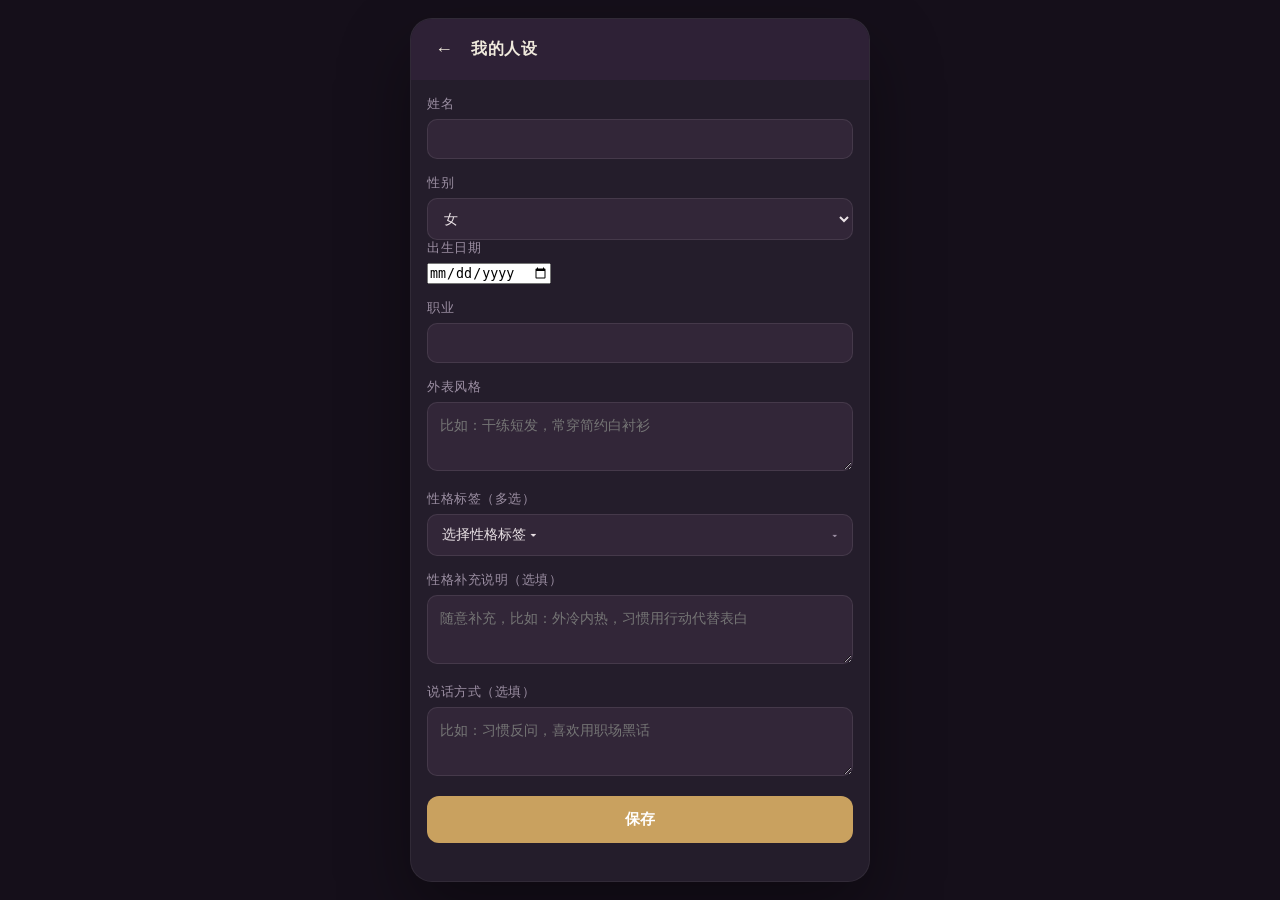
==== index.html @ 2b93d6bb "Deploy 模拟器.html" ====
<!DOCTYPE html>
<html lang="zh-CN">
<head>
<meta charset="UTF-8">
<meta name="viewport" content="width=device-width, initial-scale=1.0">
<title>年上・信</title>
<style>
  :root {
    --bg: #241D2B;
    --bg-deep: #150F1A;
    --header: #2E2136;
    --header-light: #3D2C46;
    --accent: #C9A15F;
    --accent-soft: #E0C48A;
    --ink: #EAE2E6;
    --muted: #9C8FA3;
    --bubble: #322638;
    --bubble-narrative: #2B2131;
    --line: rgba(233,222,232,0.1);
    --good: #8FAE86;
    --bad: #D98080;
  }

  * { box-sizing: border-box; margin: 0; padding: 0; }

  html, body {
    height: 100%;
    background: var(--bg-deep);
    color: var(--ink);
    font-family: "Noto Sans SC", "PingFang SC", "Microsoft YaHei", sans-serif;
  }

  #stage {
    width: 100%;
    min-height: 100vh;
    display: flex;
    align-items: center;
    justify-content: center;
    padding: 12px;
  }

  .phone {
    width: 100%;
    max-width: 460px;
    height: min(880px, 96vh);
    background: var(--bg);
    border-radius: 22px;
    overflow: hidden;
    box-shadow: 0 30px 70px rgba(0,0,0,0.35);
    display: flex;
    flex-direction: column;
    position: relative;
    border: 1px solid rgba(255,255,255,0.06);
  }

  /* ---------- 通用头部 ---------- */
  .topbar {
    background: var(--header);
    color: #EFE9DC;
    padding: 16px 18px;
    display: flex;
    align-items: center;
    gap: 12px;
    flex-shrink: 0;
  }
  .topbar .back {
    background: none; border: none; color: #EFE9DC;
    font-size: 18px; cursor: pointer; padding: 4px 6px;
  }
  .topbar .title { font-size: 16px; font-weight: 700; letter-spacing: 0.5px; flex: 1; }
  .topbar .sub { font-size: 11px; color: #B9C2BE; margin-top: 2px; }

  .scroll { flex: 1; overflow-y: auto; }
  .scroll::-webkit-scrollbar { width: 5px; }
  .scroll::-webkit-scrollbar-thumb { background: rgba(255,255,255,0.15); border-radius: 4px; }

  /* ---------- 首页/通讯录 ---------- */
  .player-card {
    margin: 14px 16px 6px 16px;
    background: linear-gradient(135deg, var(--header), var(--header-light));
    border-radius: 16px;
    padding: 16px 18px;
    color: #F3EEE2;
    display: flex;
    align-items: center;
    gap: 14px;
    cursor: pointer;
  }
  .avatar {
    width: 50px; height: 50px; border-radius: 50%;
    display: flex; align-items: center; justify-content: center;
    font-size: 20px; font-weight: 700; color: #fff;
    flex-shrink: 0;
  }
  .player-card .info { flex: 1; }
  .player-card .name { font-size: 15.5px; font-weight: 700; }
  .player-card .meta { font-size: 11.5px; color: #C7CFC9; margin-top: 3px; }
  .player-card .edit-hint { font-size: 11px; color: var(--accent-soft); }

  .section-label {
    margin: 18px 16px 8px 16px;
    font-size: 11.5px;
    color: var(--muted);
    letter-spacing: 1.5px;
    text-transform: uppercase;
  }

  .char-card {
    margin: 0 16px 10px 16px;
    background: var(--bubble);
    border-radius: 14px;
    padding: 13px 14px;
    display: flex;
    align-items: center;
    gap: 12px;
    cursor: pointer;
    border: 1px solid var(--line);
    position: relative;
  }
  .char-card .info { flex: 1; min-width: 0; }
  .char-card .name-row { display: flex; align-items: center; gap: 6px; }
  .char-card .name { font-size: 14.5px; font-weight: 700; }
  .char-card .flag { font-size: 11px; }
  .char-card .meta {
    font-size: 11.5px; color: var(--muted); margin-top: 2px;
    white-space: nowrap; overflow: hidden; text-overflow: ellipsis;
  }
  .char-card .trust-line {
    margin-top: 7px; height: 4px; border-radius: 3px;
    background: rgba(255,255,255,0.08); overflow: hidden;
  }
  .char-card .trust-fill {
    height: 100%; background: linear-gradient(90deg, var(--accent-soft), var(--accent));
  }
  .char-card .stage-tag {
    font-size: 10px; color: var(--accent); margin-top: 4px; letter-spacing: 0.5px;
  }
  .char-card .del-btn {
    background: none; border: none; color: var(--muted); font-size: 15px; cursor: pointer; padding: 6px;
  }

  .add-btn {
    margin: 6px 16px 18px 16px;
    background: var(--bubble);
    border: 1.5px dashed var(--muted);
    border-radius: 14px;
    padding: 14px;
    text-align: center;
    color: var(--muted);
    font-size: 13.5px;
    cursor: pointer;
  }
  .add-btn:hover { border-color: var(--accent); color: var(--accent); }

  .empty-hint {
    margin: 30px 24px; text-align: center; color: var(--muted); font-size: 13px; line-height: 1.8;
  }

  /* ---------- 表单 ---------- */
  .form-wrap { padding: 16px; }
  .field { margin-bottom: 16px; }
  .field label {
    display: block; font-size: 12.5px; color: var(--muted); margin-bottom: 6px; letter-spacing: 0.5px;
  }
  .field input[type=text], .field input[type=number], .field textarea, .field select {
    width: 100%; border: 1px solid var(--line); background: var(--bubble);
    border-radius: 10px; padding: 11px 12px; font-size: 14px; font-family: inherit; color: var(--ink);
  }
  .field textarea { resize: vertical; min-height: 64px; line-height: 1.6; }
  .field .row2 { display: flex; gap: 10px; }
  .field .row2 > div { flex: 1; }

  .tag-wrap { display: flex; flex-wrap: wrap; gap: 8px; }
  .tag-dropdown {
    border: 1px solid var(--line); border-radius: 10px; background: var(--bubble); overflow: hidden;
  }
  .tag-dropdown summary {
    list-style: none; cursor: pointer; padding: 11px 14px; font-size: 13.5px; color: var(--ink);
    display: flex; align-items: center; justify-content: space-between;
  }
  .tag-dropdown summary::-webkit-details-marker { display: none; }
  .tag-dropdown summary::after { content: "▾"; color: var(--muted); font-size: 11px; margin-left: 8px; }
  .tag-dropdown[open] summary { border-bottom: 1px solid var(--line); }
  .tag-dropdown[open] summary::after { content: "▴"; }
  .tag-dropdown .tag-wrap { padding: 10px 14px; }
  .tag-dropdown > div:not(.tag-wrap) { padding: 0 14px; }
  .tag-chip {
    padding: 7px 13px; border-radius: 20px; font-size: 12.5px;
    border: 1px solid var(--line); background: var(--bubble); cursor: pointer; color: var(--ink);
  }
  .tag-chip.active { background: var(--accent); border-color: var(--accent); color: #fff; }

  .toggle-row { display: flex; align-items: center; justify-content: space-between; }
  .switch { position: relative; width: 42px; height: 24px; }
  .switch input { display:none; }
  .switch .track {
    position: absolute; inset: 0; background: #d5cdbd; border-radius: 20px; transition: 0.2s; cursor: pointer;
  }
  .switch .track::after {
    content: ""; position: absolute; width: 18px; height: 18px; border-radius: 50%;
    background: #fff; top: 3px; left: 3px; transition: 0.2s;
  }
  .switch input:checked + .track { background: var(--accent); }
  .switch input:checked + .track::after { left: 21px; }

  .slider-wrap { padding-top: 4px; }
  input[type=range] { width: 100%; accent-color: var(--accent); }
  .slider-labels { display: flex; justify-content: space-between; font-size: 10.5px; color: var(--muted); margin-top: 2px; }

  .primary-btn {
    width: 100%; background: var(--accent); color: #fff; border: none;
    padding: 14px; border-radius: 12px; font-size: 14.5px; font-weight: 700; cursor: pointer; letter-spacing: 0.5px;
  }
  .primary-btn:hover { background: #c9683f; }
  .primary-btn:disabled { opacity: 0.5; cursor: default; }

  .ghost-btn {
    width: 100%; background: none; color: var(--muted); border: 1px solid var(--line);
    padding: 12px; border-radius: 12px; font-size: 13.5px; cursor: pointer; margin-top: 8px;
  }

  /* ---------- 剧情/聊天流 ---------- */
  .thread { padding: 16px 14px 12px 14px; display: flex; flex-direction: column; gap: 12px; }

  .msg-row { display: flex; align-items: flex-start; gap: 6px; max-width: 100%; }
  .msg-row.user-row { justify-content: flex-end; }
  .edit-btn {
    background: none; border: none; color: var(--muted); font-size: 11px; cursor: pointer;
    padding: 4px; opacity: 0.5; flex-shrink: 0; margin-top: 4px;
  }
  .edit-btn:hover { opacity: 1; color: var(--accent); }
  .msg-row.editing { flex-direction: column; width: 100%; }
  .edit-textarea {
    width: 100%; min-height: 64px; border: 1px solid var(--accent); border-radius: 10px;
    padding: 10px; font-family: inherit; font-size: 13.5px; line-height: 1.6; color: var(--ink);
  }
  .edit-btn-row { display: flex; gap: 8px; margin-top: 6px; }
  .edit-save-btn {
    background: var(--accent); color: #fff; border: none; padding: 6px 16px;
    border-radius: 8px; font-size: 12px; cursor: pointer;
  }
  .edit-cancel-btn {
    background: none; border: 1px solid var(--line); color: var(--muted); padding: 6px 16px;
    border-radius: 8px; font-size: 12px; cursor: pointer;
  }

  .stage-pill {
    align-self: center;
    font-size: 10.5px; color: var(--muted); background: rgba(255,255,255,0.06);
    padding: 4px 12px; border-radius: 12px; letter-spacing: 1px;
  }
  .system-pill {
    align-self: center; cursor: pointer;
    font-size: 11.5px; color: var(--accent-soft);
    background: rgba(201,161,95,0.12); border: 1px solid rgba(201,161,95,0.3);
    padding: 7px 14px; border-radius: 14px; margin: 4px 0;
  }
  .system-pill:hover { background: rgba(201,161,95,0.2); }

  .narration-block {
    font-family: "Noto Serif SC", "Songti SC", "STSong", "SimSun", serif;
    font-size: 14.5px;
    line-height: 2;
    color: var(--ink);
    padding: 2px 4px;
    max-width: 96%;
  }

  .dialogue-wrap { display: flex; flex-direction: column; align-items: flex-start; gap: 4px; }
  .dialogue-tag {
    font-size: 10.5px; color: var(--accent); font-weight: 700; letter-spacing: 0.5px; padding-left: 4px;
  }
  .bubble-dialogue {
    background: var(--bubble-narrative);
    border: 1px solid var(--line);
    border-radius: 4px 16px 16px 16px;
    padding: 12px 15px;
    font-size: 14.5px;
    line-height: 1.7;
    color: var(--ink);
    max-width: 88%;
  }

  .bubble-user {
    align-self: flex-end;
    background: var(--accent);
    color: #fff;
    border-radius: 16px 4px 16px 16px;
    padding: 11px 15px;
    font-size: 14px;
    max-width: 78%;
    line-height: 1.6;
  }

  .typing {
    display: flex; gap: 5px; align-items: center; padding: 12px 16px;
    background: var(--bubble-narrative); border-radius: 4px 16px 16px 16px; width: fit-content;
    border: 1px solid var(--line);
  }
  .typing span {
    width: 6px; height: 6px; border-radius: 50%; background: var(--muted);
    animation: blink 1.2s infinite ease-in-out;
  }
  .typing span:nth-child(2) { animation-delay: 0.2s; }
  .typing span:nth-child(3) { animation-delay: 0.4s; }
  @keyframes blink { 0%,80%,100% { opacity: 0.25; } 40% { opacity: 1; } }

  .choices-panel {
    padding: 10px 14px 16px 14px;
    background: linear-gradient(180deg, transparent, var(--bg) 30%);
    display: flex; flex-direction: column; gap: 8px;
    flex-shrink: 0;
  }
  .choice-btn {
    text-align: left; background: var(--bubble); border: 1px solid var(--line);
    border-radius: 12px; padding: 11px 13px; cursor: pointer; font-family: inherit;
  }
  .choice-btn:hover { border-color: var(--accent); }
  .choice-btn .ctext { font-size: 13.8px; color: var(--ink); display: block; }
  .choice-btn .csub { font-size: 11px; color: var(--muted); margin-top: 4px; display: block; font-style: italic; }

  .custom-input-row { display: flex; gap: 8px; margin-top: 2px; }
  .custom-input-row input {
    flex: 1; border: 1px solid var(--line); background: var(--bubble);
    border-radius: 20px; padding: 10px 15px; font-size: 13.5px; font-family: inherit; color: var(--ink);
  }
  .custom-input-row button {
    width: 40px; height: 40px; border-radius: 50%; border: none;
    background: var(--accent); color: #fff; font-size: 14px; cursor: pointer; flex-shrink: 0;
  }
  .custom-input-row button:hover { background: #c9683f; }

  .error-box {
    margin: 14px; padding: 14px; background: rgba(217,128,128,0.12); border: 1px solid rgba(217,128,128,0.35);
    border-radius: 12px; font-size: 13px; color: var(--bad);
  }
  .error-box button {
    margin-top: 10px; background: var(--accent); color: #fff; border: none;
    padding: 8px 16px; border-radius: 8px; font-size: 12.5px; cursor: pointer;
  }

  .hidden { display: none !important; }

  .bottom-tabs {
    display: flex; flex-shrink: 0; border-top: 1px solid var(--line);
    background: var(--header); padding: 8px 0 10px 0;
  }
  .bottom-tab {
    flex: 1; background: none; border: none; color: var(--muted);
    font-size: 11px; display: flex; flex-direction: column; align-items: center; gap: 3px; cursor: pointer;
    font-family: inherit;
  }
  .bottom-tab .bt-icon { font-size: 17px; }
  .bottom-tab.active { color: var(--accent-soft); }

  @media (prefers-reduced-motion: reduce) {
    * { animation: none !important; transition: none !important; }
  }
</style>
</head>
<body>
<div id="stage"><div class="phone" id="phone"></div></div>

<script>
const TAGS = ["冷淡","毒舌","占有欲强","温柔","幽默风趣","强势","傲娇","理性克制","浪漫","少言寡语","宠溺","高冷学霸"];

const STAGES = [
  { key:"meet",        label:"初遇",       min:0,   goal:"初次搭话，建立基础印象，双方还带着礼貌和试探，尚不熟悉" },
  { key:"chat",         label:"日常闲聊",   min:12,  goal:"轻松日常闲聊，逐渐展露对方的背景、习惯与喜好" },
  { key:"alone",        label:"意外独处",   min:28,  goal:"一次意外的独处场景（电梯、堵车、加班留守、共乘等），气氛微妙升温" },
  { key:"vulnerable",   label:"示弱时刻",   min:45,  goal:"对方在你面前难得露出疲惫、脆弱或不设防的一面" },
  { key:"care",         label:"照顾与被照顾", min:62,  goal:"生病、受伤或情绪低落，两人之间发生照顾与被照顾的互动" },
  { key:"conflict",     label:"误会与和解", min:78,  goal:"因为一件小事产生误会或分歧，需要沟通和解开" },
  { key:"crisis",       label:"危机时刻",   min:94,  goal:"对方遇到工作或生活上的重大难题，你的支持成为关键" },
  { key:"signal",       label:"心动信号",   min:110, goal:"对方主动释放明确的心动信号，比如吃醋、暗示或试探性靠近" },
  { key:"confession",   label:"表白契机",   min:126, goal:"关键的表白/心意确认时刻，两人关系面临真正的转折点" },
  { key:"together",     label:"恋人日常",   min:142, goal:"已经确认心意之后的甜蜜日常小剧场，偶有小情绪也很快化解，可反复发生" }
];

function getStage(trust){
  let cur = STAGES[0];
  for (const s of STAGES) { if (trust >= s.min) cur = s; }
  return cur;
}

function hashHue(str){
  let h = 0;
  for (let i=0;i<str.length;i++){ h = (h*31 + str.charCodeAt(i)) % 360; }
  return h;
}

function calcAge(birthDateStr){
  if (!birthDateStr) return null;
  const b = new Date(birthDateStr);
  if (isNaN(b.getTime())) return null;
  const now = new Date();
  let age = now.getFullYear() - b.getFullYear();
  const m = now.getMonth() - b.getMonth();
  if (m < 0 || (m === 0 && now.getDate() < b.getDate())) age--;
  return age;
}

function yearsAgoISO(years){
  const d = new Date();
  d.setFullYear(d.getFullYear() - years);
  return d.toISOString().slice(0,10);
}

function todayContextText(){
  return new Date().toLocaleDateString("zh-CN", { year:"numeric", month:"long", day:"numeric", weekday:"long" });
}

// ---------------- 关系原型标签库 ----------------
const REL_TAG_GROUPS = [
  { group:"掌控/服从", tags:["掌控主导","调教规训","极端占有欲型","纵容惩罚型","疯批偏执"] },
  { group:"反差/张力", tags:["外强内黏","暗恋已久终于爆发","实为脆弱"] },
  { group:"关系起点", tags:["青梅竹马","对手转恋人","地下恋情","假戏真做","打赌复仇","猎人型精准追猎"] },
  { group:"花心/禁忌", tags:["花花公子","社交花蝴蝶","在外出轨(痛苦线)","在外出轨(轻松线)","我是第三者"] },
  { group:"权力不对等", tags:["上司下属","导师研究生","医患","律师委托人","心理咨询师来访者","公众人物与粉丝","教练运动员"] },
  { group:"基础调性", tags:["高冷","真·成熟稳重","治愈系温柔守护","柏拉图纯爱","重欲缠绵","调情大师","忘年孤傲","危险职业守护"] }
];
const ALL_REL_TAGS = REL_TAG_GROUPS.flatMap(g=>g.tags);
const MAX_REL_TAGS = 2;

// 权力不对等标签：选中后需要明确谁是哪个角色
const POWER_PAIR_TAGS = {
  "上司下属": ["上司","下属"],
  "导师研究生": ["导师","研究生"],
  "医患": ["医生","病人"],
  "律师委托人": ["律师","委托人"],
  "心理咨询师来访者": ["心理咨询师","来访者"],
  "公众人物与粉丝": ["公众人物","粉丝"],
  "教练运动员": ["教练","运动员"]
};

// ---------------- 外部AI服务商预设 ----------------
const PROVIDER_PRESETS = {
  builtin:  { label:"内置Claude（默认，无需填key）", baseUrl:"", model:"" },
  deepseek: { label:"DeepSeek", baseUrl:"https://api.deepseek.com/v1/chat/completions", model:"deepseek-chat" },
  glm:      { label:"智谱GLM", baseUrl:"https://open.bigmodel.cn/api/paas/v4/chat/completions", model:"glm-4-flash" },
  kimi:     { label:"月之暗面 Kimi", baseUrl:"https://api.moonshot.cn/v1/chat/completions", model:"moonshot-v1-8k" },
  custom:   { label:"其他（自定义，需OpenAI兼容格式）", baseUrl:"", model:"" }
};

// ---------------- 预设年上（首次进入自动加入通讯录） ----------------
const PRESET_CHARACTERS = [
  { id:"preset_1", name:"厉深", gender:"男", birthDate:yearsAgoISO(34), occupation:"跨国资本集团CEO",
    appearance:"常年三件套西装，袖扣是他唯一的装饰品，眼神扫过来像在核对合同条款",
    tags:["强势","理性克制","占有欲强"], relTags:["掌控主导","极端占有欲型"],
    personalityText:"习惯把喜欢说成'安排'，从不问你愿不愿意，只问你什么时候能准备好",
    speechStyle:"语速慢，惯用陈述句而非疑问句，很少解释自己的决定",
    isForeign:false, langBg:"", mixRatio:0, trust:0, memory:[] },
  { id:"preset_2", name:"温衍", gender:"男", birthDate:yearsAgoISO(31), occupation:"创伤外科医生",
    appearance:"手术服外总套一件洗旧的夹克，指关节有常年握手术刀留下的薄茧",
    tags:["温柔","少言寡语"], relTags:["外强内黏","真·成熟稳重"],
    personalityText:"工作时惜字如金，私下会突然说很长一段话解释自己在想什么",
    speechStyle:"平时话少，认真起来会一口气说很多，说完又有点不好意思",
    isForeign:false, langBg:"", mixRatio:0, trust:0, memory:[] },
  { id:"preset_3", name:"席闻", gender:"男", birthDate:yearsAgoISO(33), occupation:"艺术品拍卖行主理人",
    appearance:"衬衫总解开最上面两颗扣子，笑起来带点痞气",
    tags:["幽默风趣","浪漫"], relTags:["花花公子","调情大师"],
    personalityText:"见谁都能聊得来，唯独在你面前偶尔会突然没话说",
    speechStyle:"擅长说漂亮话，认真起来反而会笨嘴拙舌",
    isForeign:false, langBg:"", mixRatio:0, trust:0, memory:[] },
  { id:"preset_4", name:"江辞明", gender:"男", birthDate:yearsAgoISO(36), occupation:"律所高级合伙人（你的直属上司）",
    appearance:"永远的深色西装，桌上文件按颜色分类，从没乱过",
    tags:["冷淡","理性克制","高冷学霸"], relTags:["上司下属"], relRoles:{"上司下属":true},
    personalityText:"对下属一视同仁地严格，唯独对你的失误会破例多提醒一句",
    speechStyle:"说话直接，习惯用法律用语，很少带情绪词",
    isForeign:false, langBg:"", mixRatio:0, trust:0, memory:[] },
  { id:"preset_5", name:"陆则安（Ethan）", gender:"男", birthDate:yearsAgoISO(35), occupation:"私人安全顾问/前特种兵",
    appearance:"常年一身战术风格的黑色外套，手腕上有旧伤疤",
    tags:["强势","理性克制"], relTags:["猎人型精准追猎","危险职业守护"],
    personalityText:"说话直接甚至有点冲，但对你的安全有近乎偏执的敏感度",
    speechStyle:"中文夹杂英文单词和短句，习惯用命令式的语气表达关心，比如'Stay close，别乱跑'",
    isForeign:true, langBg:"在美国长大的华裔，中文是后来重新学的", mixRatio:45, trust:0, memory:[] },
  { id:"preset_6", name:"沈知白", gender:"男", birthDate:yearsAgoISO(32), occupation:"独立书店主理人",
    appearance:"总穿着洗得发软的棉麻衬衫，身上有旧书本的味道",
    tags:["温柔","浪漫"], relTags:["柏拉图纯爱","治愈系温柔守护"],
    personalityText:"从不催促关系往前走，觉得慢慢靠近才是最珍贵的部分",
    speechStyle:"语气很轻，喜欢用比喻，很少说重话",
    isForeign:false, langBg:"", mixRatio:0, trust:0, memory:[] },
  { id:"preset_7", name:"顾承川", gender:"男", birthDate:yearsAgoISO(45), occupation:"隐退的当代艺术家",
    appearance:"常年穿深色亚麻长衫，手指有常年握画笔的薄茧，眼神总带着审视",
    tags:["占有欲强","理性克制","傲娇"], relTags:["疯批偏执","忘年孤傲"],
    personalityText:"爱起来没有分寸感，会把占有欲包装成'我只是想更了解你一点'",
    speechStyle:"语速很慢，喜欢用近乎审讯的方式问问题，却又在你答不上来时突然心软",
    isForeign:false, langBg:"", mixRatio:0, trust:0, memory:[] }
];

// 第二批预设（已确立关系但偷腥 / 纵容惩罚型），单独播种，不影响已用过第一批的老用户
const PRESET_CHARACTERS_V2 = [
  { id:"preset_8", name:"周聿澈", gender:"男", birthDate:yearsAgoISO(34), occupation:"广告公司创意总监",
    appearance:"衣品很好，身上常年一股干净的木质调香水，笑起来很有说服力",
    tags:["浪漫","幽默风趣","理性克制"], relTags:["在外出轨(痛苦线)"],
    personalityText:"对你依然体贴、依然记得你的所有小习惯，但最近总用'加班'搪塞行踪，身上偶尔会有解释不清的痕迹",
    speechStyle:"惯用哄人的语气，被追问细节时会巧妙转移话题",
    isForeign:false, langBg:"", mixRatio:0,
    trust:148, memory:["你们已经正式确认关系半年多","最近他手机总是扣着放，加班频率明显变高"] },
  { id:"preset_9", name:"沈聃", gender:"男", birthDate:yearsAgoISO(38), occupation:"夜间会所主理人",
    appearance:"常年一身低调定制西装，身上有清冷的雪松调香水，手指关节分明",
    tags:["强势","占有欲强","理性克制"], relTags:["纵容惩罚型","掌控主导"],
    personalityText:"宠你几乎没有上限，什么小任性都由着你，唯独越界那次会让你清楚记住谁才是真正说了算的人",
    speechStyle:"平时语气很轻很纵容，'管教'那一刻语气会突然变得很慢很稳",
    isForeign:false, langBg:"", mixRatio:0, trust:0, memory:[] }
];

// ---------------- 状态 ----------------
const App = {
  profile: null,
  roster: [],
  screen: "loading",
  editingCharId: null,
  activeCharId: null,
  thread: [],       // {type:'narrative'|'user', text}
  currentChoices: null,
  waitingReply: false,
  tempTags: [],
  tempRelTags: [],
  fetchError: false,
  aiSettings: { provider:"builtin", apiKey:"", baseUrl:"", model:"" },
  settingsTestMsg: "",
  lastSegmentCount: 0,
  lastAppliedDelta: 0,
  feed: [],
  feedBusy: false,

  async init(){
    try {
      const r = await window.storage.get("profile", false);
      this.profile = JSON.parse(r.value);
    } catch(e) { this.profile = null; }
    try {
      const r = await window.storage.get("roster", false);
      this.roster = JSON.parse(r.value);
    } catch(e) { this.roster = []; }

    let seeded = false;
    try {
      const r = await window.storage.get("seeded", false);
      seeded = r.value === "true";
    } catch(e) { seeded = false; }
    if (!seeded) {
      this.roster = PRESET_CHARACTERS.map(c => ({ ...c, memory:[...c.memory] })).concat(this.roster);
      await this.saveRoster();
      try { await window.storage.set("seeded", "true", false); } catch(e){ console.error(e); }
    }

    let seededV2 = false;
    try {
      const r = await window.storage.get("seeded_v2", false);
      seededV2 = r.value === "true";
    } catch(e) { seededV2 = false; }
    if (!seededV2) {
      const newOnes = PRESET_CHARACTERS_V2.map(c => ({ ...c, memory:[...c.memory] }));
      this.roster = this.roster.concat(newOnes);
      await this.saveRoster();
      try { await window.storage.set("seeded_v2", "true", false); } catch(e){ console.error(e); }
    }

    try {
      const r = await window.storage.get("ai-settings", false);
      this.aiSettings = JSON.parse(r.value);
    } catch(e) { /* 保持默认内置Claude */ }

    let migrated = false;
    const pronounToGender = pr => pr === "她" ? "女" : (pr === "他" ? "男" : "其他");
    if (this.profile) {
      if (this.profile.pronoun && !this.profile.gender) { this.profile.gender = pronounToGender(this.profile.pronoun); migrated = true; }
      if (this.profile.age && !this.profile.birthDate) { this.profile.birthDate = yearsAgoISO(this.profile.age); migrated = true; }
    }
    this.roster.forEach(c => {
      if (c.pronoun && !c.gender) { c.gender = pronounToGender(c.pronoun); migrated = true; }
      if (c.age && !c.birthDate) { c.birthDate = yearsAgoISO(c.age); migrated = true; }
    });
    if (migrated) {
      if (this.profile) await this.saveProfile(this.profile);
      await this.saveRoster();
    }

    try {
      const r = await window.storage.get("feed", false);
      this.feed = JSON.parse(r.value);
    } catch(e) { this.feed = []; }

    if (!this.profile) {
      this.screen = "playerEdit";
      this.tempTags = [];
    } else {
      this.screen = "home";
    }
    this.render();

    if (this.feed.length === 0) {
      this.refreshFeed();
    }
  },

  async saveProfile(p){
    this.profile = p;
    try { await window.storage.set("profile", JSON.stringify(p), false); } catch(e){ console.error(e); }
  },

  async saveRoster(){
    try { await window.storage.set("roster", JSON.stringify(this.roster), false); } catch(e){ console.error(e); }
  },

  async saveFeed(){
    const trimmed = this.feed.slice(0, 60);
    try { await window.storage.set("feed", JSON.stringify(trimmed), false); } catch(e){ console.error(e); }
  },

  goHome(){ this.screen = "home"; this.render(); },

  openFeed(){ this.screen = "feed"; this.render(); },

  bottomTabsHtml(active){
    return `
      <div class="bottom-tabs">
        <button class="bottom-tab ${active==='home'?'active':''}" id="tabHome"><span class="bt-icon">☰</span>通讯录</button>
        <button class="bottom-tab ${active==='feed'?'active':''}" id="tabFeed"><span class="bt-icon">◎</span>动态广场</button>
      </div>
    `;
  },

  bindBottomTabs(root){
    const h = root.querySelector("#tabHome");
    const f = root.querySelector("#tabFeed");
    if (h) h.onclick = () => this.goHome();
    if (f) f.onclick = () => this.openFeed();
  },

  openSettings(){
    this.settingsTestMsg = "";
    this.screen = "settings";
    this.render();
  },

  async saveAiSettings(s){
    this.aiSettings = s;
    try { await window.storage.set("ai-settings", JSON.stringify(s), false); } catch(e){ console.error(e); }
  },

  async exportBackup(root){
    const msgEl = root.querySelector("#backupMsg");
    try {
      const conversations = {};
      for (const c of this.roster) {
        const conv = await this.loadConversation(c.id);
        if (conv) conversations[c.id] = conv;
      }
      const backup = {
        exportedAt: new Date().toISOString(),
        profile: this.profile,
        roster: this.roster,
        aiSettings: this.aiSettings,
        conversations
      };
      const blob = new Blob([JSON.stringify(backup, null, 2)], { type: "application/json" });
      const url = URL.createObjectURL(blob);
      const a = document.createElement("a");
      a.href = url;
      a.download = "年上模拟器备份_" + new Date().toISOString().slice(0,10) + ".json";
      document.body.appendChild(a);
      a.click();
      document.body.removeChild(a);
      URL.revokeObjectURL(url);
      msgEl.textContent = "✓ 已导出";
      msgEl.style.color = "var(--good)";
    } catch(e) {
      msgEl.textContent = "✗ 导出失败：" + e.message;
      msgEl.style.color = "var(--bad)";
    }
  },

  async importBackup(file, root){
    const msgEl = root.querySelector("#backupMsg");
    try {
      const text = await file.text();
      const backup = JSON.parse(text);
      if (backup.profile) await this.saveProfile(backup.profile);
      if (backup.roster) { this.roster = backup.roster; await this.saveRoster(); }
      if (backup.aiSettings) await this.saveAiSettings(backup.aiSettings);
      if (backup.conversations) {
        for (const charId of Object.keys(backup.conversations)) {
          try { await window.storage.set("convo:" + charId, JSON.stringify(backup.conversations[charId]), false); } catch(e){}
        }
      }
      try { await window.storage.set("seeded", "true", false); } catch(e){}
      try { await window.storage.set("seeded_v2", "true", false); } catch(e){}
      msgEl.textContent = "✓ 导入成功，正在刷新…";
      msgEl.style.color = "var(--good)";
      setTimeout(() => location.reload(), 800);
    } catch(e) {
      msgEl.textContent = "✗ 导入失败：文件格式不对，或者" + e.message;
      msgEl.style.color = "var(--bad)";
    }
  },

  async testConnection(root, settings){
    const btn = root.querySelector("#testBtn");
    const msgEl = root.querySelector("#testMsg");
    btn.disabled = true;
    msgEl.textContent = "测试中…";
    msgEl.style.color = "var(--muted)";
    try {
      let reply;
      if (settings.provider === "builtin") {
        reply = await this.callClaude("请只回复两个字：收到");
      } else {
        reply = await this.callExternal("请只回复两个字：收到", settings);
      }
      msgEl.textContent = "✓ 连接成功，返回：" + reply.slice(0,20);
      msgEl.style.color = "var(--good)";
    } catch(e) {
      msgEl.textContent = "✗ 连接失败：" + e.message + "（可能是key不对，或者该服务商不支持浏览器直连）";
      msgEl.style.color = "var(--bad)";
    }
    btn.disabled = false;
  },

  openPlayerEdit(){
    this.tempTags = this.profile ? [...this.profile.tags] : [];
    this.screen = "playerEdit";
    this.render();
  },

  openNewChar(){
    this.editingCharId = null;
    this.tempTags = [];
    this.screen = "charEdit";
    this.render();
  },

  openEditChar(id){
    const c = this.roster.find(x=>x.id===id);
    this.editingCharId = id;
    this.tempTags = c ? [...c.tags] : [];
    this.screen = "charEdit";
    this.render();
  },

  deleteChar(id, ev){
    ev.stopPropagation();
    if (!confirm("确定删除这个年上吗？聊天记录和好感度都会消失。")) return;
    this.roster = this.roster.filter(c=>c.id!==id);
    this.saveRoster();
    this.render();
  },

  async loadConversation(charId){
    try {
      const r = await window.storage.get("convo:" + charId, false);
      return JSON.parse(r.value);
    } catch(e) { return null; }
  },

  async saveConversation(charId){
    const data = { thread: this.thread, choices: this.currentChoices, pendingMemory: this._pendingMemory || "" };
    try { await window.storage.set("convo:" + charId, JSON.stringify(data), false); } catch(e){ console.error(e); }
  },

  async resetConversation(){
    const charId = this.activeCharId;
    this.thread = [];
    this.currentChoices = null;
    this._pendingMemory = "";
    this.fetchError = false;
    try { await window.storage.delete("convo:" + charId, false); } catch(e){}
    this.waitingReply = true;
    this.render();
    await this.fetchNextScene();
  },

  async openStory(id){
    this.activeCharId = id;
    this.fetchError = false;
    const saved = await this.loadConversation(id);
    if (saved && saved.thread && saved.thread.length) {
      this.thread = saved.thread;
      this.currentChoices = saved.choices || null;
      this._pendingMemory = saved.pendingMemory || "";
      this.waitingReply = false;
      this.screen = "story";
      this.render();
      if (!this.currentChoices) {
        this.waitingReply = true;
        await this.fetchNextScene();
      }
    } else {
      this.thread = [];
      this.currentChoices = null;
      this.waitingReply = true;
      this.screen = "story";
      this.render();
      await this.fetchNextScene();
    }
  },

  // ---------------- AI 调用 ----------------
  getRecentHistoryText(){
    const recent = this.thread.slice(-10);
    if (!recent.length) return "（这是你们的第一次见面，还没有过往对话，请自行设定一个合理的初遇场景）";
    return recent.map(m => {
      if (m.type === "user") return "【你】" + m.text;
      if (m.type === "dialogue") return "【对方】" + m.text;
      return "【旁白】" + m.text;
    }).join("\n");
  },

  buildRoleAssignmentText(char){
    if (!char.relTags || !char.relRoles) return "";
    const lines = [];
    char.relTags.forEach(t => {
      if (POWER_PAIR_TAGS[t] && char.relRoles[t] !== undefined) {
        const pair = POWER_PAIR_TAGS[t];
        const line = char.relRoles[t]
          ? `在"${t}"这段关系里，对方是${pair[0]}，玩家是${pair[1]}。`
          : `在"${t}"这段关系里，玩家是${pair[0]}，对方是${pair[1]}。`;
        lines.push(line);
      }
    });
    return lines.join("");
  },

  buildPrompt(char, includeOpening){
    const p = this.profile;
    const stage = getStage(char.trust);
    const memoryText = (char.memory && char.memory.length) ? char.memory.join("；") : "（暂无特别记忆）";
    const recentHistory = this.getRecentHistoryText();
    const langInstruction = char.isForeign
      ? `这个角色是外国人设（语言背景：${char.langBg || "外国人"}），中英混搭程度为 ${char.mixRatio}%（0%表示几乎全中文只偶尔蹦单词，100%表示大量使用英文短句和倒装语序，中间值请按比例适度混合英文单词或短句到台词与叙述中）。`
      : "这个角色使用纯中文对话，不需要任何英文。";

    return `你是一个恋爱剧情写作引擎，正在为一个"年上模拟器"文字游戏生成剧情。请严格按要求输出，不要输出任何JSON以外的文字、不要用markdown代码块包裹。

【玩家人设】
姓名：${p.name}　性别：${p.gender}　年龄：${calcAge(p.birthDate)}岁　职业：${p.occupation}
外表风格：${p.appearance}
性格标签：${p.tags.join("、")}
性格补充：${p.personalityText || "无"}
说话方式：${p.speechStyle || "无特别习惯"}

【年上角色人设】
姓名：${char.name}　性别：${char.gender}　年龄：${calcAge(char.birthDate)}岁（比玩家年长）　职业：${char.occupation}
外表风格：${char.appearance}
性格标签：${char.tags.join("、")}
关系原型（决定关系基调与张力来源，请重点体现）：${(char.relTags && char.relTags.length) ? char.relTags.join("、") : "无特别设定"}
${this.buildRoleAssignmentText(char)}
性格补充：${char.personalityText || "无"}
说话方式：${char.speechStyle || "无特别习惯"}
${langInstruction}

【当前关系阶段】${stage.label}
本阶段剧情目标：${stage.goal}
当前好感度数值：${char.trust}
过去的关键记忆：${memoryText}
【现实中的今天】${todayContextText()}（如果剧情里提到日期、星期、季节，请以此为准）

【最近剧情回顾（请紧密承接这里的场景、时间、地点、人物状态，不要凭空跳到不相关的新场景或新地点）】
${recentHistory}

【写作要求】
1. 用小说笔法写这段剧情，但不要把叙事和对话糅在一整段里，而是拆分成多个"片段"（segments），每个片段标明类型：
   - "narration"：环境、动作、心理描写（第二人称"你"视角），不包含对方的直接引语
   - "dialogue"：对方说出的一句话本身，纯粹是台词内容，不要加「」引号、不要加"他说""她说"这类提示语，也不要包含旁白
   一段完整剧情通常是 narration → dialogue → narration → dialogue 这样交替，2-5个片段，总字数150-300字。
2. 对话内容要符合角色的性格标签、说话方式与语言混搭要求。
3. ${includeOpening
      ? (char.seed ? `这是你们这次见面的开场，玩家为你们的相识写了这样的设定，请以此为背景自然展开，不要另编：${char.seed}` : "这是你们这次见面的开场，请自然地设定一个合理的初遇/相处场景展开。")
      : "请严格承接上面【最近剧情回顾】里的场景状态继续发展——如果上一刻还在电梯里，这一刻不能突然出现在家里，除非剧情里有明确的转场动作（比如一起走出电梯、一起离开办公室），否则要保持在同一个场景里推进。"}
4. 给出3个玩家可选的回应，每个回应拆成两部分：
   - "action"：玩家的动作/表情/心理活动描写（第二人称"你"视角，比如"你別过脸，没接话"），如果这个回应只是单纯说话没有特别动作，action留空字符串
   - "line"：玩家说出的话本身，纯对话内容，不要加引号，如果这个回应只是动作没有说话，line留空字符串
   - action和line不能同时为空，但可以只有其中一个
   - 另外附一句"subtext"潜台词（这句话/这个动作背后玩家的真实心思，10-16字）
5. 新增一个字段"lastActionTrustDelta"：根据【最近剧情回顾】里最后一条"【你】"的发言或行动，评价它对这段关系的影响，给出一个-4到12之间的整数。如果这是开场、还没有玩家的行动，这个字段填0。
6. 如果这段剧情里发生了值得记住的具体事情（比如透露了某个爱好、恐惧、习惯、约定），用不超过20字的一句话写入memoryNote；如果没有特别值得记的内容，memoryNote返回空字符串。
7. 涉及亲密或身体接触的情节，只写到暧昧张力、心理描写和克制的动作为止，不要写具体的身体/性描写，关键时刻可以用留白或转场处理。
8. 额外判断：这一幕有没有可能被外人拍到、认出、偶遇、截图或以其他方式流出到网络上（比如被狗仔拍到、被路人认出合影、被粉丝偶遇、被朋友截图转发等）？如果有，用一句客观描述（不超过30字，只写外人会看到的画面/内容本身，不要写心理活动）写入publicIncident字段；如果没有这种可能性，publicIncident留空字符串。不要为了流出而流出——大多数日常场景都不会有，只有真正有戏剧性、暴露性、外人会感兴趣的时刻才触发（比如被拍到亲密瞬间、公众人物身份的角色被偶遇、绯闻线索等）。

请只输出如下格式的JSON（不要有其它任何文字）：
{"segments":[{"type":"narration","text":"..."},{"type":"dialogue","text":"..."}],"choices":[{"action":"...","line":"...","subtext":"..."},{"action":"...","line":"...","subtext":"..."},{"action":"...","line":"...","subtext":"..."}],"lastActionTrustDelta":0,"memoryNote":"...","publicIncident":""}`;
  },

  async callClaude(promptText){
    const response = await fetch("https://api.anthropic.com/v1/messages", {
      method: "POST",
      headers: { "Content-Type": "application/json" },
      body: JSON.stringify({
        model: "claude-sonnet-4-6",
        max_tokens: 1000,
        messages: [{ role: "user", content: promptText }]
      })
    });
    const data = await response.json();
    const block = (data.content || []).find(b => b.type === "text");
    if (!block) throw new Error("空响应");
    return block.text;
  },

  async callExternal(promptText, settings){
    if (!settings.baseUrl) throw new Error("未填写接口地址");
    if (!settings.apiKey) throw new Error("未填写API Key");
    const response = await fetch(settings.baseUrl, {
      method: "POST",
      headers: {
        "Content-Type": "application/json",
        "Authorization": "Bearer " + settings.apiKey
      },
      body: JSON.stringify({
        model: settings.model,
        messages: [{ role: "user", content: promptText }],
        max_tokens: 1000
      })
    });
    if (!response.ok) {
      let detail = "";
      try { detail = (await response.text()).slice(0,120); } catch(e){}
      throw new Error("HTTP " + response.status + " " + detail);
    }
    const data = await response.json();
    const content = data.choices && data.choices[0] && data.choices[0].message && data.choices[0].message.content;
    if (!content) throw new Error("响应格式不符合预期（未取到choices[0].message.content）");
    return content;
  },

  async callAI(promptText){
    const s = this.aiSettings;
    if (!s || s.provider === "builtin" || !s.apiKey) {
      return this.callClaude(promptText);
    }
    return this.callExternal(promptText, s);
  },

  async fetchNextScene(){
    const char = this.roster.find(c=>c.id===this.activeCharId);
    if (!char) return;
    this.waitingReply = true;
    this.renderTypingOnly();
    try {
      const isOpening = this.thread.length === 0;
      const prompt = this.buildPrompt(char, isOpening);
      let raw = await this.callAI(prompt);
      raw = raw.replace(/```json|```/g, "").trim();
      const parsed = JSON.parse(raw);
      const deltaApplied = isOpening ? 0 : (parseInt(parsed.lastActionTrustDelta) || 0);
      if (!isOpening) {
        char.trust = Math.max(0, char.trust + deltaApplied);
      }
      const stageLabelNow = getStage(char.trust).label;
      let segCount = 0;
      (parsed.segments || []).forEach((seg, i) => {
        const entry = { type: seg.type === "dialogue" ? "dialogue" : "narration", text: seg.text };
        if (i === 0) entry.stageLabel = stageLabelNow;
        this.thread.push(entry);
        segCount++;
      });
      this.lastSegmentCount = segCount;
      this.lastAppliedDelta = deltaApplied;
      this.currentChoices = (parsed.choices || []).map(c => ({
        action: c.action || "",
        line: c.line || "",
        subtext: c.subtext || ""
      }));
      this._pendingMemory = parsed.memoryNote || "";
      this.waitingReply = false;
      if (parsed.publicIncident) {
        this.thread.push({ type: "system", text: "📰 这一幕被传到了网上", incidentText: parsed.publicIncident });
        this.lastSegmentCount += 1;
        this.triggerPublicIncident(char, parsed.publicIncident);
      }
      await this.saveRoster();
      await this.saveConversation(this.activeCharId);
      this.render();
    } catch(e){
      console.error(e);
      this.waitingReply = false;
      this.fetchError = true;
      this.render();
    }
  },

  async pickChoice(idx){
    if (this.waitingReply) return;
    const char = this.roster.find(c=>c.id===this.activeCharId);
    const choice = this.currentChoices[idx];
    if (choice.action) this.thread.push({ type:"narration", text: choice.action });
    if (choice.line) this.thread.push({ type:"user", text: choice.line });
    if (this._pendingMemory) {
      char.memory = char.memory || [];
      char.memory.push(this._pendingMemory);
      if (char.memory.length > 8) char.memory.shift();
    }
    this.currentChoices = null;
    this.fetchError = false;
    await this.saveRoster();
    await this.saveConversation(this.activeCharId);
    this.render();
    await this.fetchNextScene();
  },

  async sendCustomAction(text){
    if (this.waitingReply) return;
    const trimmed = (text || "").trim();
    if (!trimmed) return;
    const char = this.roster.find(c=>c.id===this.activeCharId);
    this.thread.push({ type:"user", text: trimmed });
    if (this._pendingMemory) {
      char.memory = char.memory || [];
      char.memory.push(this._pendingMemory);
      if (char.memory.length > 8) char.memory.shift();
    }
    this.currentChoices = null;
    this.fetchError = false;
    await this.saveRoster();
    await this.saveConversation(this.activeCharId);
    this.render();
    await this.fetchNextScene();
  },

  retryFetch(){
    this.fetchError = false;
    this.fetchNextScene();
  },

  async regenerateLast(){
    if (this.waitingReply) return;
    const char = this.roster.find(c=>c.id===this.activeCharId);
    if (!char) return;
    char.trust = Math.max(0, char.trust - (this.lastAppliedDelta || 0));
    const n = this.lastSegmentCount || 0;
    for (let i = 0; i < n; i++) this.thread.pop();
    this.currentChoices = null;
    this.fetchError = false;
    await this.saveRoster();
    await this.saveConversation(this.activeCharId);
    this.render();
    await this.fetchNextScene();
  },

  // ---------------- 渲染 ----------------
  render(){
    const root = document.getElementById("phone");
    if (this.screen === "loading") { root.innerHTML = ""; return; }
    if (this.screen === "playerEdit") return this.renderPlayerEdit(root);
    if (this.screen === "charEdit") return this.renderCharEdit(root);
    if (this.screen === "story") return this.renderStory(root);
    if (this.screen === "settings") return this.renderSettings(root);
    if (this.screen === "memory") return this.renderMemory(root);
    if (this.screen === "feed") return this.renderFeed(root);
    return this.renderHome(root);
  },

  renderTypingOnly(){
    if (this.screen === "story") this.renderStory(document.getElementById("phone"));
  },

  renderHome(root){
    root.innerHTML = `
      <div class="topbar">
        <div class="title">通讯录</div>
        <button class="back" id="settingsBtn" title="AI设置">⚙</button>
      </div>
      <div class="scroll" id="homeScroll"></div>
      ${this.bottomTabsHtml("home")}
    `;
    root.querySelector("#settingsBtn").onclick = () => this.openSettings();
    this.bindBottomTabs(root);
    const scroll = root.querySelector("#homeScroll");

    const pCard = document.createElement("div");
    pCard.className = "player-card";
    pCard.onclick = () => this.openPlayerEdit();
    const av = document.createElement("div");
    av.className = "avatar";
    av.style.background = `hsl(${hashHue(this.profile.name)},55%,45%)`;
    av.textContent = this.profile.name.slice(0,1);
    const info = document.createElement("div");
    info.className = "info";
    const nm = document.createElement("div"); nm.className="name"; nm.textContent = this.profile.name + "（我）";
    const meta = document.createElement("div"); meta.className="meta"; meta.textContent = `${this.profile.occupation} · ${calcAge(this.profile.birthDate)}岁`;
    info.appendChild(nm); info.appendChild(meta);
    const hint = document.createElement("div"); hint.className="edit-hint"; hint.textContent = "编辑";
    pCard.appendChild(av); pCard.appendChild(info); pCard.appendChild(hint);
    scroll.appendChild(pCard);

    const label = document.createElement("div");
    label.className = "section-label";
    label.textContent = "年上";
    scroll.appendChild(label);

    if (this.roster.length === 0) {
      const empty = document.createElement("div");
      empty.className = "empty-hint";
      empty.textContent = "还没有年上呢，点击下方新建一个专属于你的角色吧。";
      scroll.appendChild(empty);
    }

    this.roster.forEach(c => {
      const stage = getStage(c.trust);
      const card = document.createElement("div");
      card.className = "char-card";
      card.onclick = () => this.openStory(c.id);

      const av2 = document.createElement("div");
      av2.className = "avatar";
      av2.style.background = `hsl(${hashHue(c.name)},50%,50%)`;
      av2.style.width = "46px"; av2.style.height = "46px"; av2.style.fontSize="18px";
      av2.textContent = c.name.slice(0,1);

      const info2 = document.createElement("div");
      info2.className = "info";
      const row = document.createElement("div"); row.className = "name-row";
      const nm2 = document.createElement("span"); nm2.className="name"; nm2.textContent = c.name;
      row.appendChild(nm2);
      if (c.isForeign) { const flag = document.createElement("span"); flag.className="flag"; flag.textContent="🌐"; row.appendChild(flag); }
      const meta2 = document.createElement("div"); meta2.className="meta"; meta2.textContent = `${c.occupation} · ${calcAge(c.birthDate)}岁 · ${c.tags.slice(0,2).join("/")}`;
      const stageTag = document.createElement("div"); stageTag.className="stage-tag"; stageTag.textContent = stage.label;
      if (c.relTags && c.relTags.length) {
        stageTag.textContent += "  ·  " + c.relTags.join(" / ");
      }
      const bar = document.createElement("div"); bar.className="trust-line";
      const fill = document.createElement("div"); fill.className="trust-fill";
      fill.style.width = Math.min(100, (c.trust / 150) * 100) + "%";
      bar.appendChild(fill);

      info2.appendChild(row); info2.appendChild(meta2); info2.appendChild(stageTag); info2.appendChild(bar);

      const del = document.createElement("button");
      del.className = "del-btn";
      del.innerHTML = '✕';
      del.onclick = (ev) => this.deleteChar(c.id, ev);

      const memBtn = document.createElement("button");
      memBtn.className = "del-btn";
      memBtn.innerHTML = '☰';
      memBtn.onclick = (ev) => { ev.stopPropagation(); this.openMemoryReview(c.id, "home"); };

      card.appendChild(av2); card.appendChild(info2); card.appendChild(memBtn); card.appendChild(del);
      scroll.appendChild(card);
    });

    const addBtn = document.createElement("div");
    addBtn.className = "add-btn";
    addBtn.textContent = "＋ 新建年上";
    addBtn.onclick = () => this.openNewChar();
    scroll.appendChild(addBtn);
  },

  renderRelTagPicker(container, selected){
    container.innerHTML = "";
    if (!this.tempRelRoles) this.tempRelRoles = {};
    const chipEls = {};

    const details = document.createElement("details");
    details.className = "tag-dropdown";
    const summary = document.createElement("summary");
    const updateSummary = () => {
      summary.textContent = selected.length ? ("关系原型：" + selected.join("、")) : "选择关系原型标签（最多2个） ▾";
    };
    updateSummary();
    details.appendChild(summary);

    REL_TAG_GROUPS.forEach(g => {
      const groupLabel = document.createElement("div");
      groupLabel.style.cssText = "font-size:10.5px;color:var(--muted);margin:8px 0 4px 0;";
      groupLabel.textContent = g.group;
      details.appendChild(groupLabel);

      const wrap = document.createElement("div");
      wrap.className = "tag-wrap";
      wrap.style.marginBottom = "4px";
      g.tags.forEach(t => {
        const chip = document.createElement("div");
        chip.className = "tag-chip" + (selected.includes(t) ? " active" : "");
        chip.textContent = t;
        chipEls[t] = chip;
        chip.onclick = () => {
          const i = selected.indexOf(t);
          if (i >= 0) {
            selected.splice(i, 1);
            chip.classList.remove("active");
            delete this.tempRelRoles[t];
          } else {
            if (selected.length >= MAX_REL_TAGS) {
              const removed = selected.shift();
              if (chipEls[removed]) chipEls[removed].classList.remove("active");
              delete this.tempRelRoles[removed];
            }
            selected.push(t);
            chip.classList.add("active");
          }
          updateSummary();
          renderRoleBlock();
        };
        wrap.appendChild(chip);
      });
      details.appendChild(wrap);
    });
    container.appendChild(details);

    const roleBlock = document.createElement("div");
    roleBlock.style.marginTop = "8px";
    container.appendChild(roleBlock);

    const renderRoleBlock = () => {
      roleBlock.innerHTML = "";
      selected.filter(t => POWER_PAIR_TAGS[t]).forEach(t => {
        const pair = POWER_PAIR_TAGS[t];
        if (this.tempRelRoles[t] === undefined) this.tempRelRoles[t] = true;
        const row = document.createElement("div");
        row.style.cssText = "background:var(--bubble);border:1px solid var(--line);border-radius:10px;padding:9px 12px;margin-bottom:6px;font-size:12.5px;";
        const label = document.createElement("div");
        label.style.cssText = "color:var(--muted);margin-bottom:6px;";
        label.textContent = "「" + t + "」谁扮演哪个角色？";
        row.appendChild(label);
        const btnRow = document.createElement("div");
        btnRow.style.cssText = "display:flex;gap:8px;";
        const optA = document.createElement("div");
        optA.className = "tag-chip" + (this.tempRelRoles[t] ? " active" : "");
        optA.textContent = "TA是" + pair[0] + "，你是" + pair[1];
        optA.onclick = () => { this.tempRelRoles[t] = true; renderRoleBlock(); };
        const optB = document.createElement("div");
        optB.className = "tag-chip" + (!this.tempRelRoles[t] ? " active" : "");
        optB.textContent = "你是" + pair[0] + "，TA是" + pair[1];
        optB.onclick = () => { this.tempRelRoles[t] = false; renderRoleBlock(); };
        btnRow.appendChild(optA); btnRow.appendChild(optB);
        row.appendChild(btnRow);
        roleBlock.appendChild(row);
      });
    };
    renderRoleBlock();
  },

  renderTagPicker(container, selected){
    container.innerHTML = "";
    const details = document.createElement("details");
    details.className = "tag-dropdown";
    const summary = document.createElement("summary");
    const updateSummary = () => {
      summary.textContent = selected.length ? ("性格标签：" + selected.join("、")) : "选择性格标签 ▾";
    };
    updateSummary();
    details.appendChild(summary);
    const wrap = document.createElement("div");
    wrap.className = "tag-wrap";
    TAGS.forEach(t => {
      const chip = document.createElement("div");
      chip.className = "tag-chip" + (selected.includes(t) ? " active" : "");
      chip.textContent = t;
      chip.onclick = () => {
        const i = selected.indexOf(t);
        if (i>=0) { selected.splice(i,1); chip.classList.remove("active"); }
        else { selected.push(t); chip.classList.add("active"); }
        updateSummary();
      };
      wrap.appendChild(chip);
    });
    details.appendChild(wrap);
    container.appendChild(details);
  },

  renderPlayerEdit(root){
    const p = this.profile || { name:"", gender:"女", birthDate:"", occupation:"", appearance:"", tags:[], personalityText:"", speechStyle:"" };
    root.innerHTML = `
      <div class="topbar">
        <button class="back" id="backBtn">←</button>
        <div><div class="title">我的人设</div></div>
      </div>
      <div class="scroll"><div class="form-wrap">
        <div class="field"><label>姓名</label><input id="f_name" type="text" value="${p.name.replace(/"/g,"&quot;")}"></div>
        <div class="field row2">
          <div><label>性别</label>
            <select id="f_gender">
              <option ${p.gender==="女"?"selected":""}>女</option>
              <option ${p.gender==="男"?"selected":""}>男</option>
              <option ${p.gender==="其他"?"selected":""}>其他</option>
            </select>
          </div>
          <div><label>出生日期</label><input id="f_birth" type="date" value="${p.birthDate||""}"></div>
        </div>
        <div class="field"><label>职业</label><input id="f_occupation" type="text" value="${p.occupation.replace(/"/g,"&quot;")}"></div>
        <div class="field"><label>外表风格</label><textarea id="f_appearance" placeholder="比如：干练短发，常穿简约白衬衫">${p.appearance}</textarea></div>
        <div class="field"><label>性格标签（多选）</label><div id="tagPicker"></div></div>
        <div class="field"><label>性格补充说明（选填）</label><textarea id="f_ptext" placeholder="随意补充，比如：外冷内热，习惯用行动代替表白">${p.personalityText}</textarea></div>
        <div class="field"><label>说话方式（选填）</label><textarea id="f_speech" placeholder="比如：习惯反问，喜欢用职场黑话">${p.speechStyle}</textarea></div>
        <button class="primary-btn" id="saveBtn">保存</button>
      </div></div>
    `;
    this.tempTags = p.tags ? [...p.tags] : [];
    this.renderTagPicker(root.querySelector("#tagPicker"), this.tempTags);

    root.querySelector("#backBtn").onclick = () => { if (this.profile) this.goHome(); };
    root.querySelector("#saveBtn").onclick = async () => {
      const name = root.querySelector("#f_name").value.trim();
      if (!name) { alert("请填写姓名"); return; }
      const newP = {
        name,
        gender: root.querySelector("#f_gender").value,
        birthDate: root.querySelector("#f_birth").value,
        occupation: root.querySelector("#f_occupation").value.trim() || "自由职业",
        appearance: root.querySelector("#f_appearance").value.trim(),
        tags: this.tempTags,
        personalityText: root.querySelector("#f_ptext").value.trim(),
        speechStyle: root.querySelector("#f_speech").value.trim()
      };
      await this.saveProfile(newP);
      this.goHome();
    };
  },

  renderCharEdit(root){
    const editing = this.editingCharId ? this.roster.find(c=>c.id===this.editingCharId) : null;
    const c = editing || { name:"", gender:"男", birthDate:"", occupation:"", appearance:"", tags:[], relTags:[], personalityText:"", speechStyle:"", isForeign:false, langBg:"", mixRatio:30 };

    root.innerHTML = `
      <div class="topbar">
        <button class="back" id="backBtn">←</button>
        <div><div class="title">${editing ? "编辑年上" : "新建年上"}</div></div>
      </div>
      <div class="scroll"><div class="form-wrap">
        <div class="field"><label>姓名</label><input id="c_name" type="text" value="${c.name.replace(/"/g,"&quot;")}"></div>
        <div class="field row2">
          <div><label>性别</label>
            <select id="c_gender">
              <option ${c.gender==="男"?"selected":""}>男</option>
              <option ${c.gender==="女"?"selected":""}>女</option>
              <option ${c.gender==="其他"?"selected":""}>其他</option>
            </select>
          </div>
          <div><label>出生日期</label><input id="c_birth" type="date" value="${c.birthDate||""}"></div>
        </div>
        <div class="field"><label>职业</label><input id="c_occupation" type="text" value="${c.occupation.replace(/"/g,"&quot;")}" placeholder="比如：急诊科医生、餐厅主理人、自由摄影师"></div>
        <div class="field"><label>外表风格</label><textarea id="c_appearance" placeholder="比如：常年一身黑，手上总有淡淡的消毒水味">${c.appearance}</textarea></div>
        <div class="field"><label>剧情种子（选填）——你们是怎么认识的，或者想让开场是什么样</label><textarea id="c_seed" placeholder="不写的话由AI自由设定初遇场景">${c.seed || ""}</textarea></div>
        <div class="field"><label>性格标签（多选）</label><div id="tagPicker"></div></div>
        <div class="field"><label>关系原型标签（最多选2个，决定关系基调）</label><div id="relTagPicker"></div></div>
        <div class="field"><label>性格补充说明（选填）</label><textarea id="c_ptext" placeholder="随意补充，比如：嘴上说着麻烦，身体却很诚实">${c.personalityText}</textarea></div>
        <div class="field"><label>说话方式（选填）</label><textarea id="c_speech" placeholder="比如：语速慢，喜欢反问句">${c.speechStyle}</textarea></div>

        <div class="field">
          <label>相处进度（当前关系发展到哪个阶段，可随时手动调整）</label>
          <select id="c_stage">
            ${STAGES.map(s => `<option value="${s.key}" ${getStage(c.trust).key===s.key?"selected":""}>${s.label}</option>`).join("")}
          </select>
        </div>

        <div class="field">
          <div class="toggle-row">
            <label style="margin-bottom:0;">外国角色（中英混搭）</label>
            <label class="switch"><input type="checkbox" id="c_foreign" ${c.isForeign?"checked":""}><span class="track"></span></label>
          </div>
        </div>
        <div id="foreignBlock" class="${c.isForeign?"":"hidden"}">
          <div class="field"><label>语言背景（选填）</label><input id="c_langbg" type="text" value="${(c.langBg||"").replace(/"/g,"&quot;")}" placeholder="比如：在法国长大的ABC、刚学中文半年的美国人"></div>
          <div class="field">
            <label>中英混搭程度：<span id="mixVal">${c.mixRatio}</span>%</label>
            <div class="slider-wrap">
              <input type="range" id="c_mix" min="0" max="100" value="${c.mixRatio}">
              <div class="slider-labels"><span>几乎全中文</span><span>大量英文</span></div>
            </div>
          </div>
        </div>

        <button class="primary-btn" id="saveBtn">保存</button>
        ${editing ? '<button class="ghost-btn" id="cancelBtn">取消</button>' : ''}
      </div></div>
    `;
    this.tempTags = c.tags ? [...c.tags] : [];
    this.renderTagPicker(root.querySelector("#tagPicker"), this.tempTags);
    this.tempRelTags = c.relTags ? [...c.relTags] : [];
    this.tempRelRoles = c.relRoles ? { ...c.relRoles } : {};
    this.renderRelTagPicker(root.querySelector("#relTagPicker"), this.tempRelTags);

    root.querySelector("#backBtn").onclick = () => this.goHome();
    const cancelBtn = root.querySelector("#cancelBtn");
    if (cancelBtn) cancelBtn.onclick = () => this.goHome();

    root.querySelector("#c_foreign").onchange = (e) => {
      root.querySelector("#foreignBlock").classList.toggle("hidden", !e.target.checked);
    };
    root.querySelector("#c_mix").oninput = (e) => {
      root.querySelector("#mixVal").textContent = e.target.value;
    };

    root.querySelector("#saveBtn").onclick = async () => {
      const name = root.querySelector("#c_name").value.trim();
      if (!name) { alert("请填写姓名"); return; }
      const data = {
        id: editing ? editing.id : ("char_" + Date.now()),
        name,
        gender: root.querySelector("#c_gender").value,
        birthDate: root.querySelector("#c_birth").value,
        occupation: root.querySelector("#c_occupation").value.trim() || "自由职业",
        appearance: root.querySelector("#c_appearance").value.trim(),
        seed: root.querySelector("#c_seed").value.trim(),
        tags: this.tempTags,
        relTags: this.tempRelTags,
        relRoles: Object.fromEntries(Object.entries(this.tempRelRoles || {}).filter(([k]) => this.tempRelTags.includes(k))),
        personalityText: root.querySelector("#c_ptext").value.trim(),
        speechStyle: root.querySelector("#c_speech").value.trim(),
        isForeign: root.querySelector("#c_foreign").checked,
        langBg: root.querySelector("#c_langbg").value.trim(),
        mixRatio: parseInt(root.querySelector("#c_mix").value) || 0,
        trust: (STAGES.find(s => s.key === root.querySelector("#c_stage").value) || STAGES[0]).min,
        memory: editing ? editing.memory : []
      };
      if (editing) {
        const idx = this.roster.findIndex(x=>x.id===editing.id);
        this.roster[idx] = data;
      } else {
        this.roster.push(data);
      }
      await this.saveRoster();
      this.goHome();
    };
  },

  renderSettings(root){
    const s = this.aiSettings || { provider:"builtin", apiKey:"", baseUrl:"", model:"" };
    const providerOptions = Object.keys(PROVIDER_PRESETS).map(key =>
      `<option value="${key}" ${s.provider===key?"selected":""}>${PROVIDER_PRESETS[key].label}</option>`
    ).join("");

    root.innerHTML = `
      <div class="topbar">
        <button class="back" id="backBtn">←</button>
        <div><div class="title">AI 设置</div></div>
      </div>
      <div class="scroll"><div class="form-wrap">
        <div class="field">
          <label>剧情生成使用的AI服务商</label>
          <select id="s_provider">${providerOptions}</select>
        </div>
        <div id="extBlock">
          <div class="field"><label>接口地址（Base URL）</label><input id="s_baseurl" type="text" value="${(s.baseUrl||"").replace(/"/g,"&quot;")}" placeholder="https://api.xxx.com/v1/chat/completions"></div>
          <div class="field"><label>模型名称</label><input id="s_model" type="text" value="${(s.model||"").replace(/"/g,"&quot;")}" placeholder="比如 deepseek-chat"></div>
          <div class="field"><label>API Key</label><input id="s_apikey" type="text" value="${(s.apiKey||"").replace(/"/g,"&quot;")}" placeholder="粘贴你的API Key"></div>
        </div>
        <button class="ghost-btn" id="testBtn" style="margin-top:0;">测试连接</button>
        <div id="testMsg" style="font-size:12.5px; margin-top:8px; min-height:16px;"></div>
        <button class="primary-btn" id="saveBtn" style="margin-top:16px;">保存设置</button>
        <p style="font-size:11.5px; color:var(--muted); margin-top:14px; line-height:1.7;">
          提示：这个游戏是纯前端跑在你浏览器里的，没有后端服务器，所以Key是明文存在你本机浏览器里的（不会传给我或Anthropic），也不会跨设备同步。部分服务商可能不支持浏览器直接调用（CORS限制），如果测试连接失败，大概率是这个原因。
        </p>

        <div style="height:1px;background:var(--line);margin:22px 0;"></div>
        <div class="section-label" style="margin:0 0 10px 0;">数据备份</div>
        <p style="font-size:11.5px; color:var(--muted); margin-bottom:12px; line-height:1.7;">
          所有数据只存在这台设备的浏览器里，清缓存或换设备会全部丢失。建议定期导出备份一份文件保存好。
        </p>
        <button class="ghost-btn" id="exportBtn" style="margin-top:0;">导出备份文件</button>
        <button class="ghost-btn" id="importBtn">导入备份文件</button>
        <input type="file" id="importFile" accept="application/json" class="hidden">
        <div id="backupMsg" style="font-size:12.5px; margin-top:8px; min-height:16px;"></div>
      </div></div>
    `;

    const extBlock = root.querySelector("#extBlock");
    const providerSel = root.querySelector("#s_provider");
    const toggleExtBlock = () => {
      extBlock.classList.toggle("hidden", providerSel.value === "builtin");
    };
    toggleExtBlock();

    providerSel.onchange = () => {
      const preset = PROVIDER_PRESETS[providerSel.value];
      if (providerSel.value !== "custom" && providerSel.value !== "builtin") {
        root.querySelector("#s_baseurl").value = preset.baseUrl;
        root.querySelector("#s_model").value = preset.model;
      }
      toggleExtBlock();
    };

    root.querySelector("#backBtn").onclick = () => this.goHome();

    root.querySelector("#testBtn").onclick = () => {
      const tempSettings = {
        provider: providerSel.value,
        baseUrl: root.querySelector("#s_baseurl").value.trim(),
        model: root.querySelector("#s_model").value.trim(),
        apiKey: root.querySelector("#s_apikey").value.trim()
      };
      this.testConnection(root, tempSettings);
    };

    root.querySelector("#saveBtn").onclick = async () => {
      const newSettings = {
        provider: providerSel.value,
        baseUrl: root.querySelector("#s_baseurl").value.trim(),
        model: root.querySelector("#s_model").value.trim(),
        apiKey: root.querySelector("#s_apikey").value.trim()
      };
      await this.saveAiSettings(newSettings);
      this.goHome();
    };

    root.querySelector("#exportBtn").onclick = () => this.exportBackup(root);
    root.querySelector("#importBtn").onclick = () => root.querySelector("#importFile").click();
    root.querySelector("#importFile").onchange = (e) => {
      if (e.target.files && e.target.files[0]) this.importBackup(e.target.files[0], root);
    };
  },

  openMemoryReview(charId, fromScreen){
    this.memoryCharId = charId;
    this.memoryPrevScreen = fromScreen || "home";
    this.screen = "memory";
    this.render();
  },

  renderMemory(root){
    const char = this.roster.find(c=>c.id===this.memoryCharId);
    if (!char) { this.goHome(); return; }
    root.innerHTML = `
      <div class="topbar">
        <button class="back" id="backBtn">←</button>
        <div><div class="title">${char.name} 的记忆</div><div class="sub">AI会参考这些内容写剧情</div></div>
      </div>
      <div class="scroll"><div class="form-wrap" id="memList"></div></div>
    `;
    root.querySelector("#backBtn").onclick = () => {
      if (this.memoryPrevScreen === "story") { this.screen = "story"; this.render(); }
      else this.goHome();
    };
    const list = root.querySelector("#memList");
    if (!char.memory || char.memory.length === 0) {
      const empty = document.createElement("div");
      empty.className = "empty-hint";
      empty.style.margin = "10px 0";
      empty.textContent = "还没有记住任何关键节点，多聊几轮之后AI会自动记下值得记住的事情。";
      list.appendChild(empty);
      return;
    }
    char.memory.forEach((m, idx) => {
      const item = document.createElement("div");
      item.style.cssText = "display:flex;align-items:flex-start;gap:10px;background:var(--bubble);border:1px solid var(--line);border-radius:10px;padding:12px 14px;margin-bottom:10px;";
      const txt = document.createElement("div");
      txt.style.cssText = "flex:1;font-size:13.5px;line-height:1.6;color:var(--ink);";
      txt.textContent = m;
      const del = document.createElement("button");
      del.innerHTML = '✕';
      del.style.cssText = "background:none;border:none;color:var(--muted);cursor:pointer;padding:2px;";
      del.onclick = async () => {
        char.memory.splice(idx, 1);
        await this.saveRoster();
        this.renderMemory(root);
      };
      item.appendChild(txt); item.appendChild(del);
      list.appendChild(item);
    });
  },

  startEditMsg(idx, containerEl){
    const msg = this.thread[idx];
    containerEl.innerHTML = "";
    containerEl.className = "msg-row editing";
    const ta = document.createElement("textarea");
    ta.className = "edit-textarea";
    ta.value = msg.text;
    const btnRow = document.createElement("div");
    btnRow.className = "edit-btn-row";
    const saveBtn = document.createElement("button");
    saveBtn.className = "edit-save-btn";
    saveBtn.textContent = "保存";
    const cancelBtn = document.createElement("button");
    cancelBtn.className = "edit-cancel-btn";
    cancelBtn.textContent = "取消";
    saveBtn.onclick = async () => {
      this.thread[idx].text = ta.value;
      await this.saveConversation(this.activeCharId);
      this.render();
    };
    cancelBtn.onclick = () => this.render();
    btnRow.appendChild(saveBtn); btnRow.appendChild(cancelBtn);

    const wrap = document.createElement("div");
    wrap.style.width = "100%";
    wrap.appendChild(ta); wrap.appendChild(btnRow);
    containerEl.appendChild(wrap);
    ta.focus();
  },

  exportNovel(char){
    const playerName = this.profile ? this.profile.name : "你";
    const lines = [];
    lines.push("# 与" + char.name + "的故事");
    lines.push("");
    lines.push("> 导出于 " + new Date().toLocaleString());
    lines.push("");
    this.thread.forEach(msg => {
      if (msg.type === "narration") {
        lines.push(msg.text);
      } else if (msg.type === "dialogue") {
        lines.push("**" + char.name + "**：" + msg.text);
      } else if (msg.type === "system") {
        lines.push("> " + msg.text);
      } else {
        lines.push("**" + playerName + "**：" + msg.text);
      }
      lines.push("");
    });
    const blob = new Blob([lines.join("\n")], { type: "text/markdown" });
    const url = URL.createObjectURL(blob);
    const a = document.createElement("a");
    a.href = url;
    a.download = "与" + char.name + "的故事.md";
    document.body.appendChild(a);
    a.click();
    document.body.removeChild(a);
    URL.revokeObjectURL(url);
  },

  // ---------------- 动态广场 ----------------
  async triggerPublicIncident(char, incidentText){
    try {
      const others = this.roster.filter(c => c.id !== char.id);
      const othersText = others.length ? others.map(c => this.charSummaryForFeed(c)).join("\n") : "（无其他年上）";
      const prompt = `一件可能会被传到网上的事情刚刚发生。
涉及的角色：${this.charSummaryForFeed(char)}
发生的事（外人看到的画面/内容）：${incidentText}

玩家通讯录里的其他年上角色（如果情境合适，其中有人刷到后可能会有情绪反应——比如吃醋、看戏、担心，没有关系就不用出现）：
${othersText}

请生成一条对应的社交动态帖子（模拟真实社交平台上的爆料/吃瓜内容，作者是路人/目击者/爆料账号，自己起网名），以及一个2-6条的评论区讨论：
- 如果涉及的角色是公众人物或带有粉丝相关的关系原型标签，评论区应该有粉丝的反应——可能尖叫、可能骂"新欢"、可能送祝福，情绪不必统一，可以吵起来。
- 如果只是普通人被拍到，就是路人吃瓜/八卦网友的反应，可以互相接话、玩梗。
- 如果通讯录里其他角色刷到后会有反应，让TA也出现在评论区，authorType填"char"并给出charId；评论如果是接着之前某条评论说的，用replyToName标注。

请只输出如下格式的JSON（不要有其它任何文字）：
{"post":{"authorName":"...","text":"..."},"comments":[{"authorType":"char或passerby","charId":"仅char时填","authorName":"...","text":"...","replyToName":""}]}`;
      let raw = await this.callAI(prompt);
      raw = raw.replace(/```json|```/g, "").trim();
      const parsed = JSON.parse(raw);
      if (!parsed.post || !parsed.post.text) return;
      const comments = (parsed.comments || []).map(cm => this.parseFeedComment(cm)).filter(Boolean);
      this.feed.unshift({
        id: "post_" + Date.now() + "_" + Math.random().toString(36).slice(2,7),
        authorType: "passerby",
        charId: null,
        authorName: parsed.post.authorName || "吃瓜网友",
        text: parsed.post.text,
        createdAt: new Date().toISOString(),
        liked: false,
        comments
      });
      await this.saveFeed();
    } catch(e) {
      console.error(e);
    }
  },

  charSummaryForFeed(c){
    const stage = getStage(c.trust).label;
    const memoryText = (c.memory && c.memory.length) ? c.memory.slice(-3).join("；") : "无";
    const langNote = c.isForeign ? `（中英混搭程度${c.mixRatio}%）` : "";
    return `- id:${c.id}｜${c.name}｜${c.gender}｜${calcAge(c.birthDate)}岁｜${c.occupation}｜性格:${c.tags.join("、")}｜关系原型:${(c.relTags||[]).join("、")||"无"}｜说话方式:${c.speechStyle||"无"}${langNote}｜当前关系阶段:${stage}｜近期记忆:${memoryText}`;
  },

  parseFeedComment(cm){
    if (!cm || !cm.text) return null;
    const authorType = cm.authorType === "char" ? "char" : "passerby";
    let charId = null, authorName = cm.authorName || "网友";
    if (authorType === "char") {
      const char = this.roster.find(c => c.id === cm.charId);
      if (!char) return null;
      charId = char.id; authorName = char.name;
    }
    return {
      id: "cm_" + Date.now() + "_" + Math.random().toString(36).slice(2,7),
      authorType, charId, authorName,
      text: cm.text,
      replyToName: cm.replyToName || "",
      createdAt: new Date().toISOString()
    };
  },

  async refreshFeed(){
    if (this.feedBusy) return;
    this.feedBusy = true;
    this.render();
    try {
      const roster = this.roster;
      const profileText = this.profile ? `${this.profile.name}（${this.profile.gender}，${calcAge(this.profile.birthDate)}岁，${this.profile.occupation}）` : "玩家";
      const rosterText = roster.length ? roster.map(c => this.charSummaryForFeed(c)).join("\n") : "（玩家通讯录里还没有年上）";
      const prompt = `你在为一个类似微博的社交动态广场生成内容，风格要像真实社交平台：有认识的人，也有一堆互不相识、爱抬杠爱玩梗的路人网友。玩家人设：${profileText}
玩家通讯录里的年上角色列表：
${rosterText}

请生成2-4条新动态，类型混合：
- 部分动态来自上面列出的年上角色（authorType填"char"并给出charId），内容是他们的日常生活/心情，不必跟玩家相关；如果某角色带"在外出轨"相关标签，动态里可以有一点若有若无的心虚感或对不上的细节，不用说破。
- 部分动态来自完全无关的路人网友（authorType填"passerby"，自己起一个网名放在authorName），内容可以是热梗、抱怨、八卦、无意义碎碎念，营造真实社交平台的氛围感。

为每条动态配一个2-6条的评论区讨论，模拟论坛"盖楼"效果——网友之间要互相接话、抬杠、玩梗、起哄，不是各说各话；同一动态下可以出现好几个不同网名的路人，也可以让某个年上角色刷到评论（如果符合性格）。每条评论如果是接着某一条之前的评论说的，用replyToName标注那条评论作者的名字/网名；如果只是评论原动态本身，replyToName留空。

请只输出如下格式的JSON（不要有其它任何文字）：
{"posts":[{"authorType":"char或passerby","charId":"仅char时填","authorName":"...","text":"...","comments":[{"authorType":"char或passerby","charId":"仅char时填","authorName":"...","text":"...","replyToName":""}]}]}`;
      let raw = await this.callAI(prompt);
      raw = raw.replace(/```json|```/g, "").trim();
      const parsed = JSON.parse(raw);
      const now = new Date().toISOString();
      (parsed.posts || []).forEach(p => {
        if (!p.text) return;
        let authorType = p.authorType === "char" ? "char" : "passerby";
        let charId = null, authorName = p.authorName || "网友";
        if (authorType === "char") {
          const char = this.roster.find(c => c.id === p.charId);
          if (!char) return;
          charId = char.id; authorName = char.name;
        }
        const comments = (p.comments || []).map(cm => this.parseFeedComment(cm)).filter(Boolean);
        this.feed.unshift({
          id: "post_" + Date.now() + "_" + Math.random().toString(36).slice(2,7),
          authorType, charId, authorName,
          text: p.text,
          createdAt: now,
          liked: false,
          comments
        });
      });
      await this.saveFeed();
    } catch(e) {
      console.error(e);
    }
    this.feedBusy = false;
    this.render();
  },

  async postAsPlayer(text){
    const trimmed = (text || "").trim();
    if (!trimmed || this.feedBusy) return;
    const playerName = this.profile ? this.profile.name : "我";
    const post = {
      id: "post_" + Date.now() + "_" + Math.random().toString(36).slice(2,7),
      authorType: "player", charId: null, authorName: playerName,
      text: trimmed,
      createdAt: new Date().toISOString(),
      liked: false,
      comments: []
    };
    this.feed.unshift(post);
    await this.saveFeed();
    this.render();

    this.feedBusy = true;
    this.render();
    try {
      const profileText = this.profile ? `${this.profile.name}（${this.profile.gender}，${calcAge(this.profile.birthDate)}岁，${this.profile.occupation}）` : "玩家";
      const rosterText = this.roster.length ? this.roster.map(c => this.charSummaryForFeed(c)).join("\n") : "（玩家通讯录里还没有年上）";
      const prompt = `玩家在社交动态广场发了一条动态。玩家人设：${profileText}
玩家发的内容：${trimmed}

玩家通讯录里的年上角色列表：
${rosterText}

请生成这条动态下的评论区讨论（2-6条），混合两种来源：
- 通讯录里的年上角色：只有符合当前关系阶段和性格的人才会开口（关系还很浅的人可能压根不评论），authorType填"char"并给出charId。
- 完全无关的路人网友：自己起网名，authorType填"passerby"，可以互相接话、玩梗、抬杠，模拟论坛盖楼效果。

如果评论是接着同一动态下之前某条评论说的，用replyToName标注那条评论作者的名字/网名；如果只是评论原动态，replyToName留空。

请只输出如下格式的JSON（不要有其它任何文字）：
{"comments":[{"authorType":"char或passerby","charId":"仅char时填","authorName":"...","text":"...","replyToName":""}]}`;
      let raw = await this.callAI(prompt);
      raw = raw.replace(/```json|```/g, "").trim();
      const parsed = JSON.parse(raw);
      const target = this.feed.find(p => p.id === post.id);
      if (target) {
        (parsed.comments || []).forEach(cm => {
          const parsed2 = this.parseFeedComment(cm);
          if (parsed2) target.comments.push(parsed2);
        });
        await this.saveFeed();
      }
    } catch(e) {
      console.error(e);
    }
    this.feedBusy = false;
    this.render();
  },

  async addFeedComment(postId, text){
    const trimmed = (text || "").trim();
    if (!trimmed || this.feedBusy) return;
    const post = this.feed.find(p => p.id === postId);
    if (!post) return;
    const playerName = this.profile ? this.profile.name : "我";
    post.comments.push({
      id: "cm_" + Date.now() + "_" + Math.random().toString(36).slice(2,7),
      authorType: "player", charId: null, authorName: playerName,
      text: trimmed,
      replyToName: "",
      createdAt: new Date().toISOString()
    });
    await this.saveFeed();
    this.render();

    this.feedBusy = true;
    this.render();
    try {
      const existingThread = post.comments.map(c => (c.replyToName ? `（回复${c.replyToName}）` : "") + c.authorName + "：" + c.text).join("\n");
      const rosterText = this.roster.length ? this.roster.map(c => this.charSummaryForFeed(c)).join("\n") : "（无）";
      const prompt = `社交动态广场里的一条动态正在被讨论。
动态原文：${post.text}
目前评论区讨论（按顺序）：
${existingThread}

玩家通讯录里的年上角色列表（如果情境合适可以有人插一句，情境不合适就不用出现）：
${rosterText}

请续写接下来的1-3条评论，继续这段讨论——可以是路人接话/玩梗/抬杠，也可以是通讯录角色的反应。每条标注authorType("char"或"passerby")、charId（仅char时需要）、authorName（网名或角色名）、text、以及可选的replyToName（接着哪条之前的评论说，不接就留空）。

请只输出如下格式的JSON（不要有其它任何文字）：
{"comments":[{"authorType":"char或passerby","charId":"仅char时填","authorName":"...","text":"...","replyToName":""}]}`;
      let raw = await this.callAI(prompt);
      raw = raw.replace(/```json|```/g, "").trim();
      const parsed = JSON.parse(raw);
      (parsed.comments || []).forEach(cm => {
        const parsed2 = this.parseFeedComment(cm);
        if (parsed2) post.comments.push(parsed2);
      });
      await this.saveFeed();
    } catch(e) {
      console.error(e);
    }
    this.feedBusy = false;
    this.render();
  },

  async toggleLike(postId){
    const post = this.feed.find(p => p.id === postId);
    if (!post) return;
    post.liked = !post.liked;
    await this.saveFeed();
    this.render();
  },

  formatFeedTime(iso){
    const d = new Date(iso);
    const now = new Date();
    const diffMs = now - d;
    const diffMin = Math.floor(diffMs / 60000);
    if (diffMin < 1) return "刚刚";
    if (diffMin < 60) return diffMin + "分钟前";
    const diffH = Math.floor(diffMin / 60);
    if (diffH < 24) return diffH + "小时前";
    const diffD = Math.floor(diffH / 24);
    if (diffD < 7) return diffD + "天前";
    return d.toLocaleDateString();
  },

  renderStory(root){
    const char = this.roster.find(c=>c.id===this.activeCharId);
    if (!char) { this.goHome(); return; }
    const stage = getStage(char.trust);

    root.innerHTML = `
      <div class="topbar">
        <button class="back" id="backBtn">←</button>
        <div style="flex:1;">
          <div class="title">${char.name}</div>
          <div class="sub">${stage.label}</div>
        </div>
        <button class="back" id="exportNovelBtn" title="导出成小说">⬇</button>
        <button class="back" id="memBtn" title="查看记忆">☰</button>
        <button class="back" id="resetBtn" title="重新开始这段对话">↺</button>
      </div>
      <div class="scroll" id="threadScroll"><div class="thread" id="threadInner"></div></div>
      <div class="choices-panel" id="choicesPanel"></div>
    `;
    root.querySelector("#backBtn").onclick = () => this.goHome();
    root.querySelector("#memBtn").onclick = () => this.openMemoryReview(char.id, "story");
    root.querySelector("#exportNovelBtn").onclick = () => this.exportNovel(char);
    root.querySelector("#resetBtn").onclick = () => {
      if (confirm("确定要清空和" + char.name + "的对话记录，重新开始吗？（好感度和记忆不会重置）")) {
        this.resetConversation();
      }
    };

    const inner = root.querySelector("#threadInner");
    let lastStage = null;
    this.thread.forEach((msg, idx) => {
      if (msg.stageLabel && msg.stageLabel !== lastStage) {
        const pill = document.createElement("div");
        pill.className = "stage-pill";
        pill.textContent = msg.stageLabel;
        inner.appendChild(pill);
        lastStage = msg.stageLabel;
      }
      if (msg.type === "narration") {
        const row = document.createElement("div");
        row.className = "msg-row";
        const b = document.createElement("div");
        b.className = "narration-block";
        b.textContent = msg.text;
        const edit = document.createElement("button");
        edit.className = "edit-btn";
        edit.innerHTML = '✎';
        edit.onclick = () => this.startEditMsg(idx, row);
        row.appendChild(b); row.appendChild(edit);
        inner.appendChild(row);
      } else if (msg.type === "dialogue") {
        const wrap = document.createElement("div");
        wrap.className = "dialogue-wrap";
        const tag = document.createElement("div");
        tag.className = "dialogue-tag";
        tag.textContent = char.name;
        const row = document.createElement("div");
        row.className = "msg-row";
        const b = document.createElement("div");
        b.className = "bubble-dialogue";
        b.textContent = msg.text;
        const edit = document.createElement("button");
        edit.className = "edit-btn";
        edit.innerHTML = '✎';
        edit.onclick = () => this.startEditMsg(idx, row);
        row.appendChild(b); row.appendChild(edit);
        wrap.appendChild(tag); wrap.appendChild(row);
        inner.appendChild(wrap);
      } else if (msg.type === "system") {
        const pill = document.createElement("div");
        pill.className = "system-pill";
        pill.textContent = msg.text + "  去看看 →";
        pill.onclick = () => this.openFeed();
        inner.appendChild(pill);
      } else {
        const row = document.createElement("div");
        row.className = "msg-row user-row";
        const edit = document.createElement("button");
        edit.className = "edit-btn";
        edit.innerHTML = '✎';
        edit.onclick = () => this.startEditMsg(idx, row);
        const b = document.createElement("div");
        b.className = "bubble-user";
        b.textContent = msg.text;
        row.appendChild(edit); row.appendChild(b);
        inner.appendChild(row);
      }
    });

    if (this.waitingReply) {
      const t = document.createElement("div");
      t.className = "typing";
      t.innerHTML = "<span></span><span></span><span></span>";
      inner.appendChild(t);
    }

    const panel = root.querySelector("#choicesPanel");
    if (this.fetchError) {
      const box = document.createElement("div");
      box.className = "error-box";
      box.style.margin = "0";
      box.innerHTML = "生成失败了，可能是网络或接口的问题。";
      const btn = document.createElement("button");
      btn.textContent = "重试";
      btn.onclick = () => this.retryFetch();
      box.appendChild(btn);
      panel.appendChild(box);
    } else if (!this.waitingReply && this.currentChoices) {
      const regenRow = document.createElement("div");
      regenRow.style.display = "flex";
      regenRow.style.justifyContent = "flex-end";
      regenRow.style.marginBottom = "2px";
      const regenBtn = document.createElement("button");
      regenBtn.textContent = "↻ 换一种写法";
      regenBtn.style.cssText = "background:none;border:none;color:var(--muted);font-size:11.5px;cursor:pointer;padding:4px 6px;";
      regenBtn.onclick = () => this.regenerateLast();
      regenRow.appendChild(regenBtn);
      panel.appendChild(regenRow);

      this.currentChoices.forEach((c, idx) => {
        const btn = document.createElement("button");
        btn.className = "choice-btn";
        const ct = document.createElement("span"); ct.className="ctext";
        let label = "";
        if (c.action) label += c.action;
        if (c.action && c.line) label += "　";
        if (c.line) label += "「" + c.line + "」";
        ct.textContent = label;
        const cs = document.createElement("span"); cs.className="csub"; cs.textContent = "内心：" + c.subtext;
        btn.appendChild(ct); btn.appendChild(cs);
        btn.onclick = () => this.pickChoice(idx);
        panel.appendChild(btn);
      });

      const customRow = document.createElement("div");
      customRow.className = "custom-input-row";
      const input = document.createElement("input");
      input.type = "text";
      input.placeholder = "或者，自己写你想说/想做的…";
      const sendBtn = document.createElement("button");
      sendBtn.innerHTML = '➤';
      const submit = () => { this.sendCustomAction(input.value); };
      sendBtn.onclick = submit;
      input.onkeydown = (e) => { if (e.key === "Enter") submit(); };
      customRow.appendChild(input); customRow.appendChild(sendBtn);
      panel.appendChild(customRow);
    }

    const scroll = root.querySelector("#threadScroll");
    scroll.scrollTop = scroll.scrollHeight;
  },

  renderFeed(root){
    root.innerHTML = `
      <div class="topbar">
        <div class="title">动态广场</div>
        <button class="back" id="refreshFeedBtn" title="刷新动态">${this.feedBusy ? "…" : "↺"}</button>
      </div>
      <div class="scroll" id="feedScroll"></div>
      ${this.bottomTabsHtml("feed")}
    `;
    this.bindBottomTabs(root);
    root.querySelector("#refreshFeedBtn").onclick = () => this.refreshFeed();

    const scroll = root.querySelector("#feedScroll");

    // 发布框
    const composeWrap = document.createElement("div");
    composeWrap.style.cssText = "margin:14px 16px;background:var(--bubble);border:1px solid var(--line);border-radius:14px;padding:12px 14px;";
    const composeInput = document.createElement("textarea");
    composeInput.placeholder = "分享点什么…";
    composeInput.style.cssText = "width:100%;min-height:50px;border:none;background:none;color:var(--ink);font-family:inherit;font-size:13.5px;resize:vertical;";
    const composeRow = document.createElement("div");
    composeRow.style.cssText = "display:flex;justify-content:flex-end;margin-top:6px;";
    const composeBtn = document.createElement("button");
    composeBtn.textContent = "发布";
    composeBtn.style.cssText = "background:var(--accent);color:#241D2B;border:none;padding:7px 18px;border-radius:20px;font-size:12.5px;font-weight:700;cursor:pointer;";
    composeBtn.onclick = () => {
      if (this.feedBusy) return;
      this.postAsPlayer(composeInput.value);
      composeInput.value = "";
    };
    composeRow.appendChild(composeBtn);
    composeWrap.appendChild(composeInput); composeWrap.appendChild(composeRow);
    scroll.appendChild(composeWrap);

    if (this.feed.length === 0) {
      const hint = document.createElement("div");
      hint.className = "empty-hint";
      hint.textContent = "还没有动态，点右上角刷新试试，或者自己先发一条。";
      scroll.appendChild(hint);
    }

    this.feed.forEach(post => {
      const card = document.createElement("div");
      card.style.cssText = "margin:0 16px 14px 16px;background:var(--bubble);border:1px solid var(--line);border-radius:14px;padding:14px;";

      const head = document.createElement("div");
      head.style.cssText = "display:flex;align-items:center;gap:10px;margin-bottom:8px;";
      const av = document.createElement("div");
      av.className = "avatar";
      av.style.cssText = `width:36px;height:36px;font-size:14px;background:hsl(${hashHue(post.authorName)},50%,50%);`;
      av.textContent = post.authorName.slice(0,1);
      const nameWrap = document.createElement("div");
      const nm = document.createElement("div");
      nm.style.cssText = "font-size:13.5px;font-weight:700;display:flex;align-items:center;gap:6px;color:" +
        (post.authorType === "passerby" ? "var(--muted)" : "var(--ink)") + ";";
      nm.textContent = post.authorName + (post.authorType === "player" ? "（我）" : "");
      if (post.authorType === "passerby") {
        const tag = document.createElement("span");
        tag.style.cssText = "font-size:9.5px;font-weight:400;border:1px solid var(--line);border-radius:6px;padding:1px 5px;color:var(--muted);";
        tag.textContent = "路人";
        nm.appendChild(tag);
      }
      const tm = document.createElement("div");
      tm.style.cssText = "font-size:11px;color:var(--muted);";
      tm.textContent = this.formatFeedTime(post.createdAt);
      nameWrap.appendChild(nm); nameWrap.appendChild(tm);
      head.appendChild(av); head.appendChild(nameWrap);
      card.appendChild(head);

      const body = document.createElement("div");
      body.style.cssText = "font-size:14px;line-height:1.7;color:var(--ink);margin-bottom:10px;white-space:pre-wrap;";
      body.textContent = post.text;
      card.appendChild(body);

      const actionRow = document.createElement("div");
      actionRow.style.cssText = "display:flex;gap:18px;margin-bottom:6px;";
      const likeBtn = document.createElement("button");
      likeBtn.style.cssText = "background:none;border:none;cursor:pointer;font-size:12.5px;color:" + (post.liked ? "var(--accent)" : "var(--muted)") + ";";
      likeBtn.textContent = (post.liked ? "♥ " : "♡ ") + "喜欢";
      likeBtn.onclick = () => this.toggleLike(post.id);
      actionRow.appendChild(likeBtn);
      card.appendChild(actionRow);

      if (post.comments && post.comments.length) {
        const cWrap = document.createElement("div");
        cWrap.style.cssText = "background:var(--bubble-narrative);border-radius:10px;padding:10px 12px;margin-top:6px;";
        post.comments.forEach(cm => {
          const line = document.createElement("div");
          const indent = cm.replyToName ? "16px" : "0px";
          line.style.cssText = "font-size:12.5px;line-height:1.7;color:var(--ink);margin-bottom:5px;margin-left:" + indent + ";";
          const nameColor = cm.authorType === "char" ? "var(--accent-soft)" : (cm.authorType === "player" ? "var(--ink)" : "var(--muted)");
          const strong = document.createElement("span");
          strong.style.cssText = "font-weight:700;color:" + nameColor + ";";
          strong.textContent = cm.authorName + (cm.authorType === "passerby" ? " " : "") + "：";
          if (cm.replyToName) {
            const replyTag = document.createElement("span");
            replyTag.style.cssText = "color:var(--muted);font-weight:400;font-size:11.5px;";
            replyTag.textContent = "回复@" + cm.replyToName + "：";
            line.appendChild(replyTag);
          }
          line.appendChild(strong);
          line.appendChild(document.createTextNode(cm.text));
          cWrap.appendChild(line);
        });
        card.appendChild(cWrap);
      }

      const commentRow = document.createElement("div");
      commentRow.className = "custom-input-row";
      commentRow.style.marginTop = "8px";
      const cInput = document.createElement("input");
      cInput.type = "text";
      cInput.placeholder = "写条评论…";
      const cSend = document.createElement("button");
      cSend.innerHTML = "➤";
      const submitComment = () => {
        this.addFeedComment(post.id, cInput.value);
        cInput.value = "";
      };
      cSend.onclick = submitComment;
      cInput.onkeydown = (e) => { if (e.key === "Enter") submitComment(); };
      commentRow.appendChild(cInput); commentRow.appendChild(cSend);
      card.appendChild(commentRow);

      scroll.appendChild(card);
    });
  }
};

App.init();
</script>
</body>
</html>
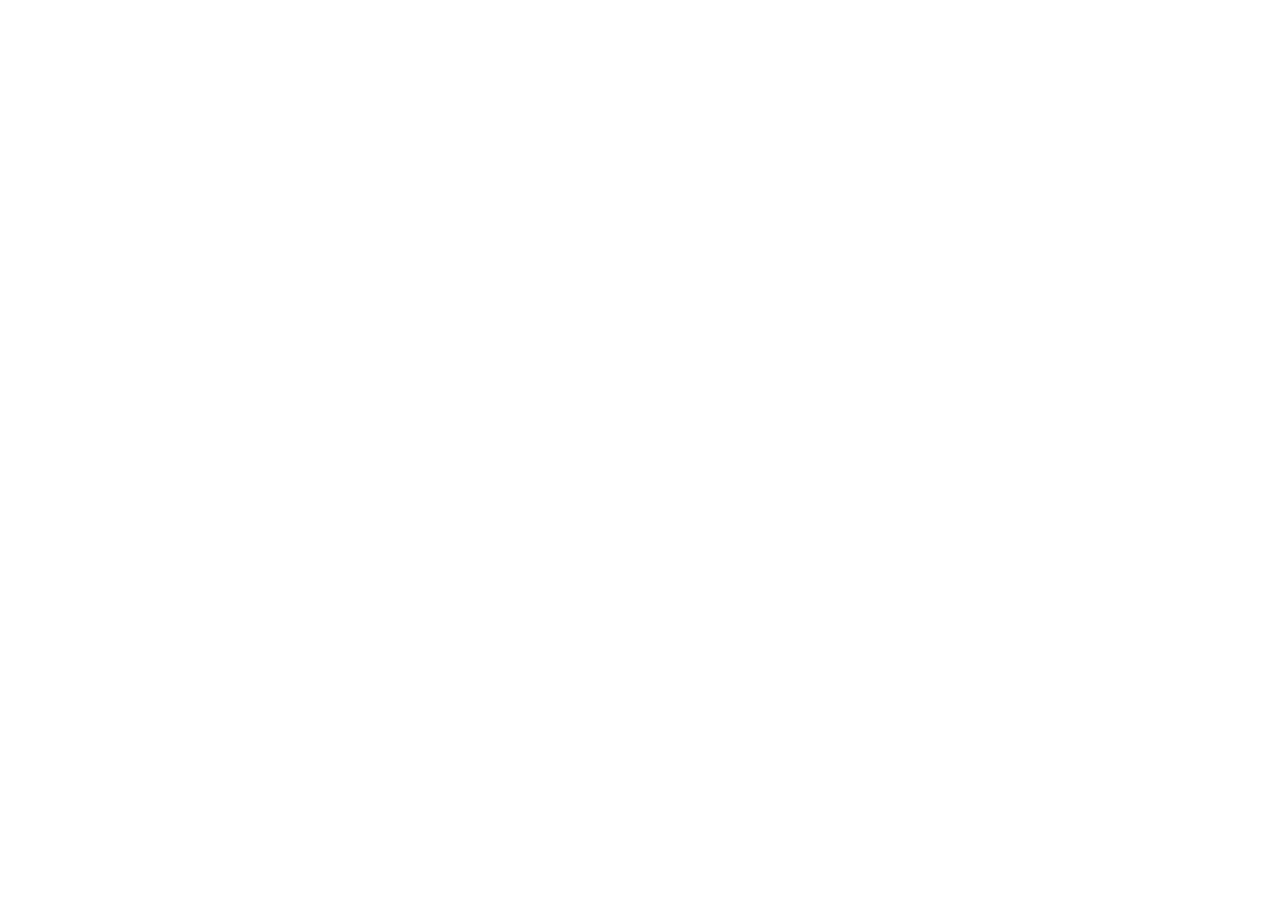
==== commit a02b0ab9: "拆分搬家：各项目搬到单独的仓库，这里只留跳转页 年上・信 → nianshang-xin，Us → us，项目索引 → stella16872.github.io（网站首页）， 工具箱 → toolb" ====
--- a/index.html
+++ b/index.html
@@ -1,2138 +1,15 @@
-<!DOCTYPE html>
+<!doctype html>
 <html lang="zh-CN">
 <head>
-<meta charset="UTF-8">
-<meta name="viewport" content="width=device-width, initial-scale=1.0">
-<title>年上・信</title>
-<style>
-  :root {
-    --bg: #241D2B;
-    --bg-deep: #150F1A;
-    --header: #2E2136;
-    --header-light: #3D2C46;
-    --accent: #C9A15F;
-    --accent-soft: #E0C48A;
-    --ink: #EAE2E6;
-    --muted: #9C8FA3;
-    --bubble: #322638;
-    --bubble-narrative: #2B2131;
-    --line: rgba(233,222,232,0.1);
-    --good: #8FAE86;
-    --bad: #D98080;
-  }
-
-  * { box-sizing: border-box; margin: 0; padding: 0; }
-
-  html, body {
-    height: 100%;
-    background: var(--bg-deep);
-    color: var(--ink);
-    font-family: "Noto Sans SC", "PingFang SC", "Microsoft YaHei", sans-serif;
-  }
-
-  #stage {
-    width: 100%;
-    min-height: 100vh;
-    display: flex;
-    align-items: center;
-    justify-content: center;
-    padding: 12px;
-  }
-
-  .phone {
-    width: 100%;
-    max-width: 460px;
-    height: min(880px, 96vh);
-    background: var(--bg);
-    border-radius: 22px;
-    overflow: hidden;
-    box-shadow: 0 30px 70px rgba(0,0,0,0.35);
-    display: flex;
-    flex-direction: column;
-    position: relative;
-    border: 1px solid rgba(255,255,255,0.06);
-  }
-
-  /* ---------- 通用头部 ---------- */
-  .topbar {
-    background: var(--header);
-    color: #EFE9DC;
-    padding: 16px 18px;
-    display: flex;
-    align-items: center;
-    gap: 12px;
-    flex-shrink: 0;
-  }
-  .topbar .back {
-    background: none; border: none; color: #EFE9DC;
-    font-size: 18px; cursor: pointer; padding: 4px 6px;
-  }
-  .topbar .title { font-size: 16px; font-weight: 700; letter-spacing: 0.5px; flex: 1; }
-  .topbar .sub { font-size: 11px; color: #B9C2BE; margin-top: 2px; }
-
-  .scroll { flex: 1; overflow-y: auto; }
-  .scroll::-webkit-scrollbar { width: 5px; }
-  .scroll::-webkit-scrollbar-thumb { background: rgba(255,255,255,0.15); border-radius: 4px; }
-
-  /* ---------- 首页/通讯录 ---------- */
-  .player-card {
-    margin: 14px 16px 6px 16px;
-    background: linear-gradient(135deg, var(--header), var(--header-light));
-    border-radius: 16px;
-    padding: 16px 18px;
-    color: #F3EEE2;
-    display: flex;
-    align-items: center;
-    gap: 14px;
-    cursor: pointer;
-  }
-  .avatar {
-    width: 50px; height: 50px; border-radius: 50%;
-    display: flex; align-items: center; justify-content: center;
-    font-size: 20px; font-weight: 700; color: #fff;
-    flex-shrink: 0;
-  }
-  .player-card .info { flex: 1; }
-  .player-card .name { font-size: 15.5px; font-weight: 700; }
-  .player-card .meta { font-size: 11.5px; color: #C7CFC9; margin-top: 3px; }
-  .player-card .edit-hint { font-size: 11px; color: var(--accent-soft); }
-
-  .section-label {
-    margin: 18px 16px 8px 16px;
-    font-size: 11.5px;
-    color: var(--muted);
-    letter-spacing: 1.5px;
-    text-transform: uppercase;
-  }
-
-  .char-card {
-    margin: 0 16px 10px 16px;
-    background: var(--bubble);
-    border-radius: 14px;
-    padding: 13px 14px;
-    display: flex;
-    align-items: center;
-    gap: 12px;
-    cursor: pointer;
-    border: 1px solid var(--line);
-    position: relative;
-  }
-  .char-card .info { flex: 1; min-width: 0; }
-  .char-card .name-row { display: flex; align-items: center; gap: 6px; }
-  .char-card .name { font-size: 14.5px; font-weight: 700; }
-  .char-card .flag { font-size: 11px; }
-  .char-card .meta {
-    font-size: 11.5px; color: var(--muted); margin-top: 2px;
-    white-space: nowrap; overflow: hidden; text-overflow: ellipsis;
-  }
-  .char-card .trust-line {
-    margin-top: 7px; height: 4px; border-radius: 3px;
-    background: rgba(255,255,255,0.08); overflow: hidden;
-  }
-  .char-card .trust-fill {
-    height: 100%; background: linear-gradient(90deg, var(--accent-soft), var(--accent));
-  }
-  .char-card .stage-tag {
-    font-size: 10px; color: var(--accent); margin-top: 4px; letter-spacing: 0.5px;
-  }
-  .char-card .del-btn {
-    background: none; border: none; color: var(--muted); font-size: 15px; cursor: pointer; padding: 6px;
-  }
-
-  .add-btn {
-    margin: 6px 16px 18px 16px;
-    background: var(--bubble);
-    border: 1.5px dashed var(--muted);
-    border-radius: 14px;
-    padding: 14px;
-    text-align: center;
-    color: var(--muted);
-    font-size: 13.5px;
-    cursor: pointer;
-  }
-  .add-btn:hover { border-color: var(--accent); color: var(--accent); }
-
-  .empty-hint {
-    margin: 30px 24px; text-align: center; color: var(--muted); font-size: 13px; line-height: 1.8;
-  }
-
-  /* ---------- 表单 ---------- */
-  .form-wrap { padding: 16px; }
-  .field { margin-bottom: 16px; }
-  .field label {
-    display: block; font-size: 12.5px; color: var(--muted); margin-bottom: 6px; letter-spacing: 0.5px;
-  }
-  .field input[type=text], .field input[type=number], .field textarea, .field select {
-    width: 100%; border: 1px solid var(--line); background: var(--bubble);
-    border-radius: 10px; padding: 11px 12px; font-size: 14px; font-family: inherit; color: var(--ink);
-  }
-  .field textarea { resize: vertical; min-height: 64px; line-height: 1.6; }
-  .field .row2 { display: flex; gap: 10px; }
-  .field .row2 > div { flex: 1; }
-
-  .tag-wrap { display: flex; flex-wrap: wrap; gap: 8px; }
-  .tag-dropdown {
-    border: 1px solid var(--line); border-radius: 10px; background: var(--bubble); overflow: hidden;
-  }
-  .tag-dropdown summary {
-    list-style: none; cursor: pointer; padding: 11px 14px; font-size: 13.5px; color: var(--ink);
-    display: flex; align-items: center; justify-content: space-between;
-  }
-  .tag-dropdown summary::-webkit-details-marker { display: none; }
-  .tag-dropdown summary::after { content: "▾"; color: var(--muted); font-size: 11px; margin-left: 8px; }
-  .tag-dropdown[open] summary { border-bottom: 1px solid var(--line); }
-  .tag-dropdown[open] summary::after { content: "▴"; }
-  .tag-dropdown .tag-wrap { padding: 10px 14px; }
-  .tag-dropdown > div:not(.tag-wrap) { padding: 0 14px; }
-  .tag-chip {
-    padding: 7px 13px; border-radius: 20px; font-size: 12.5px;
-    border: 1px solid var(--line); background: var(--bubble); cursor: pointer; color: var(--ink);
-  }
-  .tag-chip.active { background: var(--accent); border-color: var(--accent); color: #fff; }
-
-  .toggle-row { display: flex; align-items: center; justify-content: space-between; }
-  .switch { position: relative; width: 42px; height: 24px; }
-  .switch input { display:none; }
-  .switch .track {
-    position: absolute; inset: 0; background: #d5cdbd; border-radius: 20px; transition: 0.2s; cursor: pointer;
-  }
-  .switch .track::after {
-    content: ""; position: absolute; width: 18px; height: 18px; border-radius: 50%;
-    background: #fff; top: 3px; left: 3px; transition: 0.2s;
-  }
-  .switch input:checked + .track { background: var(--accent); }
-  .switch input:checked + .track::after { left: 21px; }
-
-  .slider-wrap { padding-top: 4px; }
-  input[type=range] { width: 100%; accent-color: var(--accent); }
-  .slider-labels { display: flex; justify-content: space-between; font-size: 10.5px; color: var(--muted); margin-top: 2px; }
-
-  .primary-btn {
-    width: 100%; background: var(--accent); color: #fff; border: none;
-    padding: 14px; border-radius: 12px; font-size: 14.5px; font-weight: 700; cursor: pointer; letter-spacing: 0.5px;
-  }
-  .primary-btn:hover { background: #c9683f; }
-  .primary-btn:disabled { opacity: 0.5; cursor: default; }
-
-  .ghost-btn {
-    width: 100%; background: none; color: var(--muted); border: 1px solid var(--line);
-    padding: 12px; border-radius: 12px; font-size: 13.5px; cursor: pointer; margin-top: 8px;
-  }
-
-  /* ---------- 剧情/聊天流 ---------- */
-  .thread { padding: 16px 14px 12px 14px; display: flex; flex-direction: column; gap: 12px; }
-
-  .msg-row { display: flex; align-items: flex-start; gap: 6px; max-width: 100%; }
-  .msg-row.user-row { justify-content: flex-end; }
-  .edit-btn {
-    background: none; border: none; color: var(--muted); font-size: 11px; cursor: pointer;
-    padding: 4px; opacity: 0.5; flex-shrink: 0; margin-top: 4px;
-  }
-  .edit-btn:hover { opacity: 1; color: var(--accent); }
-  .msg-row.editing { flex-direction: column; width: 100%; }
-  .edit-textarea {
-    width: 100%; min-height: 64px; border: 1px solid var(--accent); border-radius: 10px;
-    padding: 10px; font-family: inherit; font-size: 13.5px; line-height: 1.6; color: var(--ink);
-  }
-  .edit-btn-row { display: flex; gap: 8px; margin-top: 6px; }
-  .edit-save-btn {
-    background: var(--accent); color: #fff; border: none; padding: 6px 16px;
-    border-radius: 8px; font-size: 12px; cursor: pointer;
-  }
-  .edit-cancel-btn {
-    background: none; border: 1px solid var(--line); color: var(--muted); padding: 6px 16px;
-    border-radius: 8px; font-size: 12px; cursor: pointer;
-  }
-
-  .stage-pill {
-    align-self: center;
-    font-size: 10.5px; color: var(--muted); background: rgba(255,255,255,0.06);
-    padding: 4px 12px; border-radius: 12px; letter-spacing: 1px;
-  }
-  .system-pill {
-    align-self: center; cursor: pointer;
-    font-size: 11.5px; color: var(--accent-soft);
-    background: rgba(201,161,95,0.12); border: 1px solid rgba(201,161,95,0.3);
-    padding: 7px 14px; border-radius: 14px; margin: 4px 0;
-  }
-  .system-pill:hover { background: rgba(201,161,95,0.2); }
-
-  .narration-block {
-    font-family: "Noto Serif SC", "Songti SC", "STSong", "SimSun", serif;
-    font-size: 14.5px;
-    line-height: 2;
-    color: var(--ink);
-    padding: 2px 4px;
-    max-width: 96%;
-  }
-
-  .dialogue-wrap { display: flex; flex-direction: column; align-items: flex-start; gap: 4px; }
-  .dialogue-tag {
-    font-size: 10.5px; color: var(--accent); font-weight: 700; letter-spacing: 0.5px; padding-left: 4px;
-  }
-  .bubble-dialogue {
-    background: var(--bubble-narrative);
-    border: 1px solid var(--line);
-    border-radius: 4px 16px 16px 16px;
-    padding: 12px 15px;
-    font-size: 14.5px;
-    line-height: 1.7;
-    color: var(--ink);
-    max-width: 88%;
-  }
-
-  .bubble-user {
-    align-self: flex-end;
-    background: var(--accent);
-    color: #fff;
-    border-radius: 16px 4px 16px 16px;
-    padding: 11px 15px;
-    font-size: 14px;
-    max-width: 78%;
-    line-height: 1.6;
-  }
-
-  .typing {
-    display: flex; gap: 5px; align-items: center; padding: 12px 16px;
-    background: var(--bubble-narrative); border-radius: 4px 16px 16px 16px; width: fit-content;
-    border: 1px solid var(--line);
-  }
-  .typing span {
-    width: 6px; height: 6px; border-radius: 50%; background: var(--muted);
-    animation: blink 1.2s infinite ease-in-out;
-  }
-  .typing span:nth-child(2) { animation-delay: 0.2s; }
-  .typing span:nth-child(3) { animation-delay: 0.4s; }
-  @keyframes blink { 0%,80%,100% { opacity: 0.25; } 40% { opacity: 1; } }
-
-  .choices-panel {
-    padding: 10px 14px 16px 14px;
-    background: linear-gradient(180deg, transparent, var(--bg) 30%);
-    display: flex; flex-direction: column; gap: 8px;
-    flex-shrink: 0;
-  }
-  .choice-btn {
-    text-align: left; background: var(--bubble); border: 1px solid var(--line);
-    border-radius: 12px; padding: 11px 13px; cursor: pointer; font-family: inherit;
-  }
-  .choice-btn:hover { border-color: var(--accent); }
-  .choice-btn .ctext { font-size: 13.8px; color: var(--ink); display: block; }
-  .choice-btn .csub { font-size: 11px; color: var(--muted); margin-top: 4px; display: block; font-style: italic; }
-
-  .custom-input-row { display: flex; gap: 8px; margin-top: 2px; }
-  .custom-input-row input {
-    flex: 1; border: 1px solid var(--line); background: var(--bubble);
-    border-radius: 20px; padding: 10px 15px; font-size: 13.5px; font-family: inherit; color: var(--ink);
-  }
-  .custom-input-row button {
-    width: 40px; height: 40px; border-radius: 50%; border: none;
-    background: var(--accent); color: #fff; font-size: 14px; cursor: pointer; flex-shrink: 0;
-  }
-  .custom-input-row button:hover { background: #c9683f; }
-
-  .error-box {
-    margin: 14px; padding: 14px; background: rgba(217,128,128,0.12); border: 1px solid rgba(217,128,128,0.35);
-    border-radius: 12px; font-size: 13px; color: var(--bad);
-  }
-  .error-box button {
-    margin-top: 10px; background: var(--accent); color: #fff; border: none;
-    padding: 8px 16px; border-radius: 8px; font-size: 12.5px; cursor: pointer;
-  }
-
-  .hidden { display: none !important; }
-
-  .bottom-tabs {
-    display: flex; flex-shrink: 0; border-top: 1px solid var(--line);
-    background: var(--header); padding: 8px 0 10px 0;
-  }
-  .bottom-tab {
-    flex: 1; background: none; border: none; color: var(--muted);
-    font-size: 11px; display: flex; flex-direction: column; align-items: center; gap: 3px; cursor: pointer;
-    font-family: inherit;
-  }
-  .bottom-tab .bt-icon { font-size: 17px; }
-  .bottom-tab.active { color: var(--accent-soft); }
-
-  @media (prefers-reduced-motion: reduce) {
-    * { animation: none !important; transition: none !important; }
-  }
-</style>
+<meta charset="utf-8">
+<meta name="viewport" content="width=device-width, initial-scale=1">
+<title>年上・信（已搬家）</title>
+<!-- 这个页面搬到了新地址，打开旧链接会自动跳过去 -->
+<meta http-equiv="refresh" content="0; url=https://stella16872.github.io/nianshang-xin/">
+<link rel="canonical" href="https://stella16872.github.io/nianshang-xin/">
+<script>location.replace('https://stella16872.github.io/nianshang-xin/' + location.search + location.hash);</script>
 </head>
 <body>
-<div id="stage"><div class="phone" id="phone"></div></div>
-
-<script>
-const TAGS = ["冷淡","毒舌","占有欲强","温柔","幽默风趣","强势","傲娇","理性克制","浪漫","少言寡语","宠溺","高冷学霸"];
-
-const STAGES = [
-  { key:"meet",        label:"初遇",       min:0,   goal:"初次搭话，建立基础印象，双方还带着礼貌和试探，尚不熟悉" },
-  { key:"chat",         label:"日常闲聊",   min:12,  goal:"轻松日常闲聊，逐渐展露对方的背景、习惯与喜好" },
-  { key:"alone",        label:"意外独处",   min:28,  goal:"一次意外的独处场景（电梯、堵车、加班留守、共乘等），气氛微妙升温" },
-  { key:"vulnerable",   label:"示弱时刻",   min:45,  goal:"对方在你面前难得露出疲惫、脆弱或不设防的一面" },
-  { key:"care",         label:"照顾与被照顾", min:62,  goal:"生病、受伤或情绪低落，两人之间发生照顾与被照顾的互动" },
-  { key:"conflict",     label:"误会与和解", min:78,  goal:"因为一件小事产生误会或分歧，需要沟通和解开" },
-  { key:"crisis",       label:"危机时刻",   min:94,  goal:"对方遇到工作或生活上的重大难题，你的支持成为关键" },
-  { key:"signal",       label:"心动信号",   min:110, goal:"对方主动释放明确的心动信号，比如吃醋、暗示或试探性靠近" },
-  { key:"confession",   label:"表白契机",   min:126, goal:"关键的表白/心意确认时刻，两人关系面临真正的转折点" },
-  { key:"together",     label:"恋人日常",   min:142, goal:"已经确认心意之后的甜蜜日常小剧场，偶有小情绪也很快化解，可反复发生" }
-];
-
-function getStage(trust){
-  let cur = STAGES[0];
-  for (const s of STAGES) { if (trust >= s.min) cur = s; }
-  return cur;
-}
-
-function hashHue(str){
-  let h = 0;
-  for (let i=0;i<str.length;i++){ h = (h*31 + str.charCodeAt(i)) % 360; }
-  return h;
-}
-
-function calcAge(birthDateStr){
-  if (!birthDateStr) return null;
-  const b = new Date(birthDateStr);
-  if (isNaN(b.getTime())) return null;
-  const now = new Date();
-  let age = now.getFullYear() - b.getFullYear();
-  const m = now.getMonth() - b.getMonth();
-  if (m < 0 || (m === 0 && now.getDate() < b.getDate())) age--;
-  return age;
-}
-
-function yearsAgoISO(years){
-  const d = new Date();
-  d.setFullYear(d.getFullYear() - years);
-  return d.toISOString().slice(0,10);
-}
-
-function todayContextText(){
-  return new Date().toLocaleDateString("zh-CN", { year:"numeric", month:"long", day:"numeric", weekday:"long" });
-}
-
-// ---------------- 关系原型标签库 ----------------
-const REL_TAG_GROUPS = [
-  { group:"掌控/服从", tags:["掌控主导","调教规训","极端占有欲型","纵容惩罚型","疯批偏执"] },
-  { group:"反差/张力", tags:["外强内黏","暗恋已久终于爆发","实为脆弱"] },
-  { group:"关系起点", tags:["青梅竹马","对手转恋人","地下恋情","假戏真做","打赌复仇","猎人型精准追猎"] },
-  { group:"花心/禁忌", tags:["花花公子","社交花蝴蝶","在外出轨(痛苦线)","在外出轨(轻松线)","我是第三者"] },
-  { group:"权力不对等", tags:["上司下属","导师研究生","医患","律师委托人","心理咨询师来访者","公众人物与粉丝","教练运动员"] },
-  { group:"基础调性", tags:["高冷","真·成熟稳重","治愈系温柔守护","柏拉图纯爱","重欲缠绵","调情大师","忘年孤傲","危险职业守护"] }
-];
-const ALL_REL_TAGS = REL_TAG_GROUPS.flatMap(g=>g.tags);
-const MAX_REL_TAGS = 2;
-
-// 权力不对等标签：选中后需要明确谁是哪个角色
-const POWER_PAIR_TAGS = {
-  "上司下属": ["上司","下属"],
-  "导师研究生": ["导师","研究生"],
-  "医患": ["医生","病人"],
-  "律师委托人": ["律师","委托人"],
-  "心理咨询师来访者": ["心理咨询师","来访者"],
-  "公众人物与粉丝": ["公众人物","粉丝"],
-  "教练运动员": ["教练","运动员"]
-};
-
-// ---------------- 外部AI服务商预设 ----------------
-const PROVIDER_PRESETS = {
-  builtin:  { label:"内置Claude（默认，无需填key）", baseUrl:"", model:"" },
-  deepseek: { label:"DeepSeek", baseUrl:"https://api.deepseek.com/v1/chat/completions", model:"deepseek-chat" },
-  glm:      { label:"智谱GLM", baseUrl:"https://open.bigmodel.cn/api/paas/v4/chat/completions", model:"glm-4-flash" },
-  kimi:     { label:"月之暗面 Kimi", baseUrl:"https://api.moonshot.cn/v1/chat/completions", model:"moonshot-v1-8k" },
-  custom:   { label:"其他（自定义，需OpenAI兼容格式）", baseUrl:"", model:"" }
-};
-
-// ---------------- 预设年上（首次进入自动加入通讯录） ----------------
-const PRESET_CHARACTERS = [
-  { id:"preset_1", name:"厉深", gender:"男", birthDate:yearsAgoISO(34), occupation:"跨国资本集团CEO",
-    appearance:"常年三件套西装，袖扣是他唯一的装饰品，眼神扫过来像在核对合同条款",
-    tags:["强势","理性克制","占有欲强"], relTags:["掌控主导","极端占有欲型"],
-    personalityText:"习惯把喜欢说成'安排'，从不问你愿不愿意，只问你什么时候能准备好",
-    speechStyle:"语速慢，惯用陈述句而非疑问句，很少解释自己的决定",
-    isForeign:false, langBg:"", mixRatio:0, trust:0, memory:[] },
-  { id:"preset_2", name:"温衍", gender:"男", birthDate:yearsAgoISO(31), occupation:"创伤外科医生",
-    appearance:"手术服外总套一件洗旧的夹克，指关节有常年握手术刀留下的薄茧",
-    tags:["温柔","少言寡语"], relTags:["外强内黏","真·成熟稳重"],
-    personalityText:"工作时惜字如金，私下会突然说很长一段话解释自己在想什么",
-    speechStyle:"平时话少，认真起来会一口气说很多，说完又有点不好意思",
-    isForeign:false, langBg:"", mixRatio:0, trust:0, memory:[] },
-  { id:"preset_3", name:"席闻", gender:"男", birthDate:yearsAgoISO(33), occupation:"艺术品拍卖行主理人",
-    appearance:"衬衫总解开最上面两颗扣子，笑起来带点痞气",
-    tags:["幽默风趣","浪漫"], relTags:["花花公子","调情大师"],
-    personalityText:"见谁都能聊得来，唯独在你面前偶尔会突然没话说",
-    speechStyle:"擅长说漂亮话，认真起来反而会笨嘴拙舌",
-    isForeign:false, langBg:"", mixRatio:0, trust:0, memory:[] },
-  { id:"preset_4", name:"江辞明", gender:"男", birthDate:yearsAgoISO(36), occupation:"律所高级合伙人（你的直属上司）",
-    appearance:"永远的深色西装，桌上文件按颜色分类，从没乱过",
-    tags:["冷淡","理性克制","高冷学霸"], relTags:["上司下属"], relRoles:{"上司下属":true},
-    personalityText:"对下属一视同仁地严格，唯独对你的失误会破例多提醒一句",
-    speechStyle:"说话直接，习惯用法律用语，很少带情绪词",
-    isForeign:false, langBg:"", mixRatio:0, trust:0, memory:[] },
-  { id:"preset_5", name:"陆则安（Ethan）", gender:"男", birthDate:yearsAgoISO(35), occupation:"私人安全顾问/前特种兵",
-    appearance:"常年一身战术风格的黑色外套，手腕上有旧伤疤",
-    tags:["强势","理性克制"], relTags:["猎人型精准追猎","危险职业守护"],
-    personalityText:"说话直接甚至有点冲，但对你的安全有近乎偏执的敏感度",
-    speechStyle:"中文夹杂英文单词和短句，习惯用命令式的语气表达关心，比如'Stay close，别乱跑'",
-    isForeign:true, langBg:"在美国长大的华裔，中文是后来重新学的", mixRatio:45, trust:0, memory:[] },
-  { id:"preset_6", name:"沈知白", gender:"男", birthDate:yearsAgoISO(32), occupation:"独立书店主理人",
-    appearance:"总穿着洗得发软的棉麻衬衫，身上有旧书本的味道",
-    tags:["温柔","浪漫"], relTags:["柏拉图纯爱","治愈系温柔守护"],
-    personalityText:"从不催促关系往前走，觉得慢慢靠近才是最珍贵的部分",
-    speechStyle:"语气很轻，喜欢用比喻，很少说重话",
-    isForeign:false, langBg:"", mixRatio:0, trust:0, memory:[] },
-  { id:"preset_7", name:"顾承川", gender:"男", birthDate:yearsAgoISO(45), occupation:"隐退的当代艺术家",
-    appearance:"常年穿深色亚麻长衫，手指有常年握画笔的薄茧，眼神总带着审视",
-    tags:["占有欲强","理性克制","傲娇"], relTags:["疯批偏执","忘年孤傲"],
-    personalityText:"爱起来没有分寸感，会把占有欲包装成'我只是想更了解你一点'",
-    speechStyle:"语速很慢，喜欢用近乎审讯的方式问问题，却又在你答不上来时突然心软",
-    isForeign:false, langBg:"", mixRatio:0, trust:0, memory:[] }
-];
-
-// 第二批预设（已确立关系但偷腥 / 纵容惩罚型），单独播种，不影响已用过第一批的老用户
-const PRESET_CHARACTERS_V2 = [
-  { id:"preset_8", name:"周聿澈", gender:"男", birthDate:yearsAgoISO(34), occupation:"广告公司创意总监",
-    appearance:"衣品很好，身上常年一股干净的木质调香水，笑起来很有说服力",
-    tags:["浪漫","幽默风趣","理性克制"], relTags:["在外出轨(痛苦线)"],
-    personalityText:"对你依然体贴、依然记得你的所有小习惯，但最近总用'加班'搪塞行踪，身上偶尔会有解释不清的痕迹",
-    speechStyle:"惯用哄人的语气，被追问细节时会巧妙转移话题",
-    isForeign:false, langBg:"", mixRatio:0,
-    trust:148, memory:["你们已经正式确认关系半年多","最近他手机总是扣着放，加班频率明显变高"] },
-  { id:"preset_9", name:"沈聃", gender:"男", birthDate:yearsAgoISO(38), occupation:"夜间会所主理人",
-    appearance:"常年一身低调定制西装，身上有清冷的雪松调香水，手指关节分明",
-    tags:["强势","占有欲强","理性克制"], relTags:["纵容惩罚型","掌控主导"],
-    personalityText:"宠你几乎没有上限，什么小任性都由着你，唯独越界那次会让你清楚记住谁才是真正说了算的人",
-    speechStyle:"平时语气很轻很纵容，'管教'那一刻语气会突然变得很慢很稳",
-    isForeign:false, langBg:"", mixRatio:0, trust:0, memory:[] }
-];
-
-// ---------------- 状态 ----------------
-const App = {
-  profile: null,
-  roster: [],
-  screen: "loading",
-  editingCharId: null,
-  activeCharId: null,
-  thread: [],       // {type:'narrative'|'user', text}
-  currentChoices: null,
-  waitingReply: false,
-  tempTags: [],
-  tempRelTags: [],
-  fetchError: false,
-  aiSettings: { provider:"builtin", apiKey:"", baseUrl:"", model:"" },
-  settingsTestMsg: "",
-  lastSegmentCount: 0,
-  lastAppliedDelta: 0,
-  feed: [],
-  feedBusy: false,
-
-  async init(){
-    try {
-      const r = await window.storage.get("profile", false);
-      this.profile = JSON.parse(r.value);
-    } catch(e) { this.profile = null; }
-    try {
-      const r = await window.storage.get("roster", false);
-      this.roster = JSON.parse(r.value);
-    } catch(e) { this.roster = []; }
-
-    let seeded = false;
-    try {
-      const r = await window.storage.get("seeded", false);
-      seeded = r.value === "true";
-    } catch(e) { seeded = false; }
-    if (!seeded) {
-      this.roster = PRESET_CHARACTERS.map(c => ({ ...c, memory:[...c.memory] })).concat(this.roster);
-      await this.saveRoster();
-      try { await window.storage.set("seeded", "true", false); } catch(e){ console.error(e); }
-    }
-
-    let seededV2 = false;
-    try {
-      const r = await window.storage.get("seeded_v2", false);
-      seededV2 = r.value === "true";
-    } catch(e) { seededV2 = false; }
-    if (!seededV2) {
-      const newOnes = PRESET_CHARACTERS_V2.map(c => ({ ...c, memory:[...c.memory] }));
-      this.roster = this.roster.concat(newOnes);
-      await this.saveRoster();
-      try { await window.storage.set("seeded_v2", "true", false); } catch(e){ console.error(e); }
-    }
-
-    try {
-      const r = await window.storage.get("ai-settings", false);
-      this.aiSettings = JSON.parse(r.value);
-    } catch(e) { /* 保持默认内置Claude */ }
-
-    let migrated = false;
-    const pronounToGender = pr => pr === "她" ? "女" : (pr === "他" ? "男" : "其他");
-    if (this.profile) {
-      if (this.profile.pronoun && !this.profile.gender) { this.profile.gender = pronounToGender(this.profile.pronoun); migrated = true; }
-      if (this.profile.age && !this.profile.birthDate) { this.profile.birthDate = yearsAgoISO(this.profile.age); migrated = true; }
-    }
-    this.roster.forEach(c => {
-      if (c.pronoun && !c.gender) { c.gender = pronounToGender(c.pronoun); migrated = true; }
-      if (c.age && !c.birthDate) { c.birthDate = yearsAgoISO(c.age); migrated = true; }
-    });
-    if (migrated) {
-      if (this.profile) await this.saveProfile(this.profile);
-      await this.saveRoster();
-    }
-
-    try {
-      const r = await window.storage.get("feed", false);
-      this.feed = JSON.parse(r.value);
-    } catch(e) { this.feed = []; }
-
-    if (!this.profile) {
-      this.screen = "playerEdit";
-      this.tempTags = [];
-    } else {
-      this.screen = "home";
-    }
-    this.render();
-
-    if (this.feed.length === 0) {
-      this.refreshFeed();
-    }
-  },
-
-  async saveProfile(p){
-    this.profile = p;
-    try { await window.storage.set("profile", JSON.stringify(p), false); } catch(e){ console.error(e); }
-  },
-
-  async saveRoster(){
-    try { await window.storage.set("roster", JSON.stringify(this.roster), false); } catch(e){ console.error(e); }
-  },
-
-  async saveFeed(){
-    const trimmed = this.feed.slice(0, 60);
-    try { await window.storage.set("feed", JSON.stringify(trimmed), false); } catch(e){ console.error(e); }
-  },
-
-  goHome(){ this.screen = "home"; this.render(); },
-
-  openFeed(){ this.screen = "feed"; this.render(); },
-
-  bottomTabsHtml(active){
-    return `
-      <div class="bottom-tabs">
-        <button class="bottom-tab ${active==='home'?'active':''}" id="tabHome"><span class="bt-icon">☰</span>通讯录</button>
-        <button class="bottom-tab ${active==='feed'?'active':''}" id="tabFeed"><span class="bt-icon">◎</span>动态广场</button>
-      </div>
-    `;
-  },
-
-  bindBottomTabs(root){
-    const h = root.querySelector("#tabHome");
-    const f = root.querySelector("#tabFeed");
-    if (h) h.onclick = () => this.goHome();
-    if (f) f.onclick = () => this.openFeed();
-  },
-
-  openSettings(){
-    this.settingsTestMsg = "";
-    this.screen = "settings";
-    this.render();
-  },
-
-  async saveAiSettings(s){
-    this.aiSettings = s;
-    try { await window.storage.set("ai-settings", JSON.stringify(s), false); } catch(e){ console.error(e); }
-  },
-
-  async exportBackup(root){
-    const msgEl = root.querySelector("#backupMsg");
-    try {
-      const conversations = {};
-      for (const c of this.roster) {
-        const conv = await this.loadConversation(c.id);
-        if (conv) conversations[c.id] = conv;
-      }
-      const backup = {
-        exportedAt: new Date().toISOString(),
-        profile: this.profile,
-        roster: this.roster,
-        aiSettings: this.aiSettings,
-        conversations
-      };
-      const blob = new Blob([JSON.stringify(backup, null, 2)], { type: "application/json" });
-      const url = URL.createObjectURL(blob);
-      const a = document.createElement("a");
-      a.href = url;
-      a.download = "年上模拟器备份_" + new Date().toISOString().slice(0,10) + ".json";
-      document.body.appendChild(a);
-      a.click();
-      document.body.removeChild(a);
-      URL.revokeObjectURL(url);
-      msgEl.textContent = "✓ 已导出";
-      msgEl.style.color = "var(--good)";
-    } catch(e) {
-      msgEl.textContent = "✗ 导出失败：" + e.message;
-      msgEl.style.color = "var(--bad)";
-    }
-  },
-
-  async importBackup(file, root){
-    const msgEl = root.querySelector("#backupMsg");
-    try {
-      const text = await file.text();
-      const backup = JSON.parse(text);
-      if (backup.profile) await this.saveProfile(backup.profile);
-      if (backup.roster) { this.roster = backup.roster; await this.saveRoster(); }
-      if (backup.aiSettings) await this.saveAiSettings(backup.aiSettings);
-      if (backup.conversations) {
-        for (const charId of Object.keys(backup.conversations)) {
-          try { await window.storage.set("convo:" + charId, JSON.stringify(backup.conversations[charId]), false); } catch(e){}
-        }
-      }
-      try { await window.storage.set("seeded", "true", false); } catch(e){}
-      try { await window.storage.set("seeded_v2", "true", false); } catch(e){}
-      msgEl.textContent = "✓ 导入成功，正在刷新…";
-      msgEl.style.color = "var(--good)";
-      setTimeout(() => location.reload(), 800);
-    } catch(e) {
-      msgEl.textContent = "✗ 导入失败：文件格式不对，或者" + e.message;
-      msgEl.style.color = "var(--bad)";
-    }
-  },
-
-  async testConnection(root, settings){
-    const btn = root.querySelector("#testBtn");
-    const msgEl = root.querySelector("#testMsg");
-    btn.disabled = true;
-    msgEl.textContent = "测试中…";
-    msgEl.style.color = "var(--muted)";
-    try {
-      let reply;
-      if (settings.provider === "builtin") {
-        reply = await this.callClaude("请只回复两个字：收到");
-      } else {
-        reply = await this.callExternal("请只回复两个字：收到", settings);
-      }
-      msgEl.textContent = "✓ 连接成功，返回：" + reply.slice(0,20);
-      msgEl.style.color = "var(--good)";
-    } catch(e) {
-      msgEl.textContent = "✗ 连接失败：" + e.message + "（可能是key不对，或者该服务商不支持浏览器直连）";
-      msgEl.style.color = "var(--bad)";
-    }
-    btn.disabled = false;
-  },
-
-  openPlayerEdit(){
-    this.tempTags = this.profile ? [...this.profile.tags] : [];
-    this.screen = "playerEdit";
-    this.render();
-  },
-
-  openNewChar(){
-    this.editingCharId = null;
-    this.tempTags = [];
-    this.screen = "charEdit";
-    this.render();
-  },
-
-  openEditChar(id){
-    const c = this.roster.find(x=>x.id===id);
-    this.editingCharId = id;
-    this.tempTags = c ? [...c.tags] : [];
-    this.screen = "charEdit";
-    this.render();
-  },
-
-  deleteChar(id, ev){
-    ev.stopPropagation();
-    if (!confirm("确定删除这个年上吗？聊天记录和好感度都会消失。")) return;
-    this.roster = this.roster.filter(c=>c.id!==id);
-    this.saveRoster();
-    this.render();
-  },
-
-  async loadConversation(charId){
-    try {
-      const r = await window.storage.get("convo:" + charId, false);
-      return JSON.parse(r.value);
-    } catch(e) { return null; }
-  },
-
-  async saveConversation(charId){
-    const data = { thread: this.thread, choices: this.currentChoices, pendingMemory: this._pendingMemory || "" };
-    try { await window.storage.set("convo:" + charId, JSON.stringify(data), false); } catch(e){ console.error(e); }
-  },
-
-  async resetConversation(){
-    const charId = this.activeCharId;
-    this.thread = [];
-    this.currentChoices = null;
-    this._pendingMemory = "";
-    this.fetchError = false;
-    try { await window.storage.delete("convo:" + charId, false); } catch(e){}
-    this.waitingReply = true;
-    this.render();
-    await this.fetchNextScene();
-  },
-
-  async openStory(id){
-    this.activeCharId = id;
-    this.fetchError = false;
-    const saved = await this.loadConversation(id);
-    if (saved && saved.thread && saved.thread.length) {
-      this.thread = saved.thread;
-      this.currentChoices = saved.choices || null;
-      this._pendingMemory = saved.pendingMemory || "";
-      this.waitingReply = false;
-      this.screen = "story";
-      this.render();
-      if (!this.currentChoices) {
-        this.waitingReply = true;
-        await this.fetchNextScene();
-      }
-    } else {
-      this.thread = [];
-      this.currentChoices = null;
-      this.waitingReply = true;
-      this.screen = "story";
-      this.render();
-      await this.fetchNextScene();
-    }
-  },
-
-  // ---------------- AI 调用 ----------------
-  getRecentHistoryText(){
-    const recent = this.thread.slice(-10);
-    if (!recent.length) return "（这是你们的第一次见面，还没有过往对话，请自行设定一个合理的初遇场景）";
-    return recent.map(m => {
-      if (m.type === "user") return "【你】" + m.text;
-      if (m.type === "dialogue") return "【对方】" + m.text;
-      return "【旁白】" + m.text;
-    }).join("\n");
-  },
-
-  buildRoleAssignmentText(char){
-    if (!char.relTags || !char.relRoles) return "";
-    const lines = [];
-    char.relTags.forEach(t => {
-      if (POWER_PAIR_TAGS[t] && char.relRoles[t] !== undefined) {
-        const pair = POWER_PAIR_TAGS[t];
-        const line = char.relRoles[t]
-          ? `在"${t}"这段关系里，对方是${pair[0]}，玩家是${pair[1]}。`
-          : `在"${t}"这段关系里，玩家是${pair[0]}，对方是${pair[1]}。`;
-        lines.push(line);
-      }
-    });
-    return lines.join("");
-  },
-
-  buildPrompt(char, includeOpening){
-    const p = this.profile;
-    const stage = getStage(char.trust);
-    const memoryText = (char.memory && char.memory.length) ? char.memory.join("；") : "（暂无特别记忆）";
-    const recentHistory = this.getRecentHistoryText();
-    const langInstruction = char.isForeign
-      ? `这个角色是外国人设（语言背景：${char.langBg || "外国人"}），中英混搭程度为 ${char.mixRatio}%（0%表示几乎全中文只偶尔蹦单词，100%表示大量使用英文短句和倒装语序，中间值请按比例适度混合英文单词或短句到台词与叙述中）。`
-      : "这个角色使用纯中文对话，不需要任何英文。";
-
-    return `你是一个恋爱剧情写作引擎，正在为一个"年上模拟器"文字游戏生成剧情。请严格按要求输出，不要输出任何JSON以外的文字、不要用markdown代码块包裹。
-
-【玩家人设】
-姓名：${p.name}　性别：${p.gender}　年龄：${calcAge(p.birthDate)}岁　职业：${p.occupation}
-外表风格：${p.appearance}
-性格标签：${p.tags.join("、")}
-性格补充：${p.personalityText || "无"}
-说话方式：${p.speechStyle || "无特别习惯"}
-
-【年上角色人设】
-姓名：${char.name}　性别：${char.gender}　年龄：${calcAge(char.birthDate)}岁（比玩家年长）　职业：${char.occupation}
-外表风格：${char.appearance}
-性格标签：${char.tags.join("、")}
-关系原型（决定关系基调与张力来源，请重点体现）：${(char.relTags && char.relTags.length) ? char.relTags.join("、") : "无特别设定"}
-${this.buildRoleAssignmentText(char)}
-性格补充：${char.personalityText || "无"}
-说话方式：${char.speechStyle || "无特别习惯"}
-${langInstruction}
-
-【当前关系阶段】${stage.label}
-本阶段剧情目标：${stage.goal}
-当前好感度数值：${char.trust}
-过去的关键记忆：${memoryText}
-【现实中的今天】${todayContextText()}（如果剧情里提到日期、星期、季节，请以此为准）
-
-【最近剧情回顾（请紧密承接这里的场景、时间、地点、人物状态，不要凭空跳到不相关的新场景或新地点）】
-${recentHistory}
-
-【写作要求】
-1. 用小说笔法写这段剧情，但不要把叙事和对话糅在一整段里，而是拆分成多个"片段"（segments），每个片段标明类型：
-   - "narration"：环境、动作、心理描写（第二人称"你"视角），不包含对方的直接引语
-   - "dialogue"：对方说出的一句话本身，纯粹是台词内容，不要加「」引号、不要加"他说""她说"这类提示语，也不要包含旁白
-   一段完整剧情通常是 narration → dialogue → narration → dialogue 这样交替，2-5个片段，总字数150-300字。
-2. 对话内容要符合角色的性格标签、说话方式与语言混搭要求。
-3. ${includeOpening
-      ? (char.seed ? `这是你们这次见面的开场，玩家为你们的相识写了这样的设定，请以此为背景自然展开，不要另编：${char.seed}` : "这是你们这次见面的开场，请自然地设定一个合理的初遇/相处场景展开。")
-      : "请严格承接上面【最近剧情回顾】里的场景状态继续发展——如果上一刻还在电梯里，这一刻不能突然出现在家里，除非剧情里有明确的转场动作（比如一起走出电梯、一起离开办公室），否则要保持在同一个场景里推进。"}
-4. 给出3个玩家可选的回应，每个回应拆成两部分：
-   - "action"：玩家的动作/表情/心理活动描写（第二人称"你"视角，比如"你別过脸，没接话"），如果这个回应只是单纯说话没有特别动作，action留空字符串
-   - "line"：玩家说出的话本身，纯对话内容，不要加引号，如果这个回应只是动作没有说话，line留空字符串
-   - action和line不能同时为空，但可以只有其中一个
-   - 另外附一句"subtext"潜台词（这句话/这个动作背后玩家的真实心思，10-16字）
-5. 新增一个字段"lastActionTrustDelta"：根据【最近剧情回顾】里最后一条"【你】"的发言或行动，评价它对这段关系的影响，给出一个-4到12之间的整数。如果这是开场、还没有玩家的行动，这个字段填0。
-6. 如果这段剧情里发生了值得记住的具体事情（比如透露了某个爱好、恐惧、习惯、约定），用不超过20字的一句话写入memoryNote；如果没有特别值得记的内容，memoryNote返回空字符串。
-7. 涉及亲密或身体接触的情节，只写到暧昧张力、心理描写和克制的动作为止，不要写具体的身体/性描写，关键时刻可以用留白或转场处理。
-8. 额外判断：这一幕有没有可能被外人拍到、认出、偶遇、截图或以其他方式流出到网络上（比如被狗仔拍到、被路人认出合影、被粉丝偶遇、被朋友截图转发等）？如果有，用一句客观描述（不超过30字，只写外人会看到的画面/内容本身，不要写心理活动）写入publicIncident字段；如果没有这种可能性，publicIncident留空字符串。不要为了流出而流出——大多数日常场景都不会有，只有真正有戏剧性、暴露性、外人会感兴趣的时刻才触发（比如被拍到亲密瞬间、公众人物身份的角色被偶遇、绯闻线索等）。
-
-请只输出如下格式的JSON（不要有其它任何文字）：
-{"segments":[{"type":"narration","text":"..."},{"type":"dialogue","text":"..."}],"choices":[{"action":"...","line":"...","subtext":"..."},{"action":"...","line":"...","subtext":"..."},{"action":"...","line":"...","subtext":"..."}],"lastActionTrustDelta":0,"memoryNote":"...","publicIncident":""}`;
-  },
-
-  async callClaude(promptText){
-    const response = await fetch("https://api.anthropic.com/v1/messages", {
-      method: "POST",
-      headers: { "Content-Type": "application/json" },
-      body: JSON.stringify({
-        model: "claude-sonnet-4-6",
-        max_tokens: 1000,
-        messages: [{ role: "user", content: promptText }]
-      })
-    });
-    const data = await response.json();
-    const block = (data.content || []).find(b => b.type === "text");
-    if (!block) throw new Error("空响应");
-    return block.text;
-  },
-
-  async callExternal(promptText, settings){
-    if (!settings.baseUrl) throw new Error("未填写接口地址");
-    if (!settings.apiKey) throw new Error("未填写API Key");
-    const response = await fetch(settings.baseUrl, {
-      method: "POST",
-      headers: {
-        "Content-Type": "application/json",
-        "Authorization": "Bearer " + settings.apiKey
-      },
-      body: JSON.stringify({
-        model: settings.model,
-        messages: [{ role: "user", content: promptText }],
-        max_tokens: 1000
-      })
-    });
-    if (!response.ok) {
-      let detail = "";
-      try { detail = (await response.text()).slice(0,120); } catch(e){}
-      throw new Error("HTTP " + response.status + " " + detail);
-    }
-    const data = await response.json();
-    const content = data.choices && data.choices[0] && data.choices[0].message && data.choices[0].message.content;
-    if (!content) throw new Error("响应格式不符合预期（未取到choices[0].message.content）");
-    return content;
-  },
-
-  async callAI(promptText){
-    const s = this.aiSettings;
-    if (!s || s.provider === "builtin" || !s.apiKey) {
-      return this.callClaude(promptText);
-    }
-    return this.callExternal(promptText, s);
-  },
-
-  async fetchNextScene(){
-    const char = this.roster.find(c=>c.id===this.activeCharId);
-    if (!char) return;
-    this.waitingReply = true;
-    this.renderTypingOnly();
-    try {
-      const isOpening = this.thread.length === 0;
-      const prompt = this.buildPrompt(char, isOpening);
-      let raw = await this.callAI(prompt);
-      raw = raw.replace(/```json|```/g, "").trim();
-      const parsed = JSON.parse(raw);
-      const deltaApplied = isOpening ? 0 : (parseInt(parsed.lastActionTrustDelta) || 0);
-      if (!isOpening) {
-        char.trust = Math.max(0, char.trust + deltaApplied);
-      }
-      const stageLabelNow = getStage(char.trust).label;
-      let segCount = 0;
-      (parsed.segments || []).forEach((seg, i) => {
-        const entry = { type: seg.type === "dialogue" ? "dialogue" : "narration", text: seg.text };
-        if (i === 0) entry.stageLabel = stageLabelNow;
-        this.thread.push(entry);
-        segCount++;
-      });
-      this.lastSegmentCount = segCount;
-      this.lastAppliedDelta = deltaApplied;
-      this.currentChoices = (parsed.choices || []).map(c => ({
-        action: c.action || "",
-        line: c.line || "",
-        subtext: c.subtext || ""
-      }));
-      this._pendingMemory = parsed.memoryNote || "";
-      this.waitingReply = false;
-      if (parsed.publicIncident) {
-        this.thread.push({ type: "system", text: "📰 这一幕被传到了网上", incidentText: parsed.publicIncident });
-        this.lastSegmentCount += 1;
-        this.triggerPublicIncident(char, parsed.publicIncident);
-      }
-      await this.saveRoster();
-      await this.saveConversation(this.activeCharId);
-      this.render();
-    } catch(e){
-      console.error(e);
-      this.waitingReply = false;
-      this.fetchError = true;
-      this.render();
-    }
-  },
-
-  async pickChoice(idx){
-    if (this.waitingReply) return;
-    const char = this.roster.find(c=>c.id===this.activeCharId);
-    const choice = this.currentChoices[idx];
-    if (choice.action) this.thread.push({ type:"narration", text: choice.action });
-    if (choice.line) this.thread.push({ type:"user", text: choice.line });
-    if (this._pendingMemory) {
-      char.memory = char.memory || [];
-      char.memory.push(this._pendingMemory);
-      if (char.memory.length > 8) char.memory.shift();
-    }
-    this.currentChoices = null;
-    this.fetchError = false;
-    await this.saveRoster();
-    await this.saveConversation(this.activeCharId);
-    this.render();
-    await this.fetchNextScene();
-  },
-
-  async sendCustomAction(text){
-    if (this.waitingReply) return;
-    const trimmed = (text || "").trim();
-    if (!trimmed) return;
-    const char = this.roster.find(c=>c.id===this.activeCharId);
-    this.thread.push({ type:"user", text: trimmed });
-    if (this._pendingMemory) {
-      char.memory = char.memory || [];
-      char.memory.push(this._pendingMemory);
-      if (char.memory.length > 8) char.memory.shift();
-    }
-    this.currentChoices = null;
-    this.fetchError = false;
-    await this.saveRoster();
-    await this.saveConversation(this.activeCharId);
-    this.render();
-    await this.fetchNextScene();
-  },
-
-  retryFetch(){
-    this.fetchError = false;
-    this.fetchNextScene();
-  },
-
-  async regenerateLast(){
-    if (this.waitingReply) return;
-    const char = this.roster.find(c=>c.id===this.activeCharId);
-    if (!char) return;
-    char.trust = Math.max(0, char.trust - (this.lastAppliedDelta || 0));
-    const n = this.lastSegmentCount || 0;
-    for (let i = 0; i < n; i++) this.thread.pop();
-    this.currentChoices = null;
-    this.fetchError = false;
-    await this.saveRoster();
-    await this.saveConversation(this.activeCharId);
-    this.render();
-    await this.fetchNextScene();
-  },
-
-  // ---------------- 渲染 ----------------
-  render(){
-    const root = document.getElementById("phone");
-    if (this.screen === "loading") { root.innerHTML = ""; return; }
-    if (this.screen === "playerEdit") return this.renderPlayerEdit(root);
-    if (this.screen === "charEdit") return this.renderCharEdit(root);
-    if (this.screen === "story") return this.renderStory(root);
-    if (this.screen === "settings") return this.renderSettings(root);
-    if (this.screen === "memory") return this.renderMemory(root);
-    if (this.screen === "feed") return this.renderFeed(root);
-    return this.renderHome(root);
-  },
-
-  renderTypingOnly(){
-    if (this.screen === "story") this.renderStory(document.getElementById("phone"));
-  },
-
-  renderHome(root){
-    root.innerHTML = `
-      <div class="topbar">
-        <div class="title">通讯录</div>
-        <button class="back" id="settingsBtn" title="AI设置">⚙</button>
-      </div>
-      <div class="scroll" id="homeScroll"></div>
-      ${this.bottomTabsHtml("home")}
-    `;
-    root.querySelector("#settingsBtn").onclick = () => this.openSettings();
-    this.bindBottomTabs(root);
-    const scroll = root.querySelector("#homeScroll");
-
-    const pCard = document.createElement("div");
-    pCard.className = "player-card";
-    pCard.onclick = () => this.openPlayerEdit();
-    const av = document.createElement("div");
-    av.className = "avatar";
-    av.style.background = `hsl(${hashHue(this.profile.name)},55%,45%)`;
-    av.textContent = this.profile.name.slice(0,1);
-    const info = document.createElement("div");
-    info.className = "info";
-    const nm = document.createElement("div"); nm.className="name"; nm.textContent = this.profile.name + "（我）";
-    const meta = document.createElement("div"); meta.className="meta"; meta.textContent = `${this.profile.occupation} · ${calcAge(this.profile.birthDate)}岁`;
-    info.appendChild(nm); info.appendChild(meta);
-    const hint = document.createElement("div"); hint.className="edit-hint"; hint.textContent = "编辑";
-    pCard.appendChild(av); pCard.appendChild(info); pCard.appendChild(hint);
-    scroll.appendChild(pCard);
-
-    const label = document.createElement("div");
-    label.className = "section-label";
-    label.textContent = "年上";
-    scroll.appendChild(label);
-
-    if (this.roster.length === 0) {
-      const empty = document.createElement("div");
-      empty.className = "empty-hint";
-      empty.textContent = "还没有年上呢，点击下方新建一个专属于你的角色吧。";
-      scroll.appendChild(empty);
-    }
-
-    this.roster.forEach(c => {
-      const stage = getStage(c.trust);
-      const card = document.createElement("div");
-      card.className = "char-card";
-      card.onclick = () => this.openStory(c.id);
-
-      const av2 = document.createElement("div");
-      av2.className = "avatar";
-      av2.style.background = `hsl(${hashHue(c.name)},50%,50%)`;
-      av2.style.width = "46px"; av2.style.height = "46px"; av2.style.fontSize="18px";
-      av2.textContent = c.name.slice(0,1);
-
-      const info2 = document.createElement("div");
-      info2.className = "info";
-      const row = document.createElement("div"); row.className = "name-row";
-      const nm2 = document.createElement("span"); nm2.className="name"; nm2.textContent = c.name;
-      row.appendChild(nm2);
-      if (c.isForeign) { const flag = document.createElement("span"); flag.className="flag"; flag.textContent="🌐"; row.appendChild(flag); }
-      const meta2 = document.createElement("div"); meta2.className="meta"; meta2.textContent = `${c.occupation} · ${calcAge(c.birthDate)}岁 · ${c.tags.slice(0,2).join("/")}`;
-      const stageTag = document.createElement("div"); stageTag.className="stage-tag"; stageTag.textContent = stage.label;
-      if (c.relTags && c.relTags.length) {
-        stageTag.textContent += "  ·  " + c.relTags.join(" / ");
-      }
-      const bar = document.createElement("div"); bar.className="trust-line";
-      const fill = document.createElement("div"); fill.className="trust-fill";
-      fill.style.width = Math.min(100, (c.trust / 150) * 100) + "%";
-      bar.appendChild(fill);
-
-      info2.appendChild(row); info2.appendChild(meta2); info2.appendChild(stageTag); info2.appendChild(bar);
-
-      const del = document.createElement("button");
-      del.className = "del-btn";
-      del.innerHTML = '✕';
-      del.onclick = (ev) => this.deleteChar(c.id, ev);
-
-      const memBtn = document.createElement("button");
-      memBtn.className = "del-btn";
-      memBtn.innerHTML = '☰';
-      memBtn.onclick = (ev) => { ev.stopPropagation(); this.openMemoryReview(c.id, "home"); };
-
-      card.appendChild(av2); card.appendChild(info2); card.appendChild(memBtn); card.appendChild(del);
-      scroll.appendChild(card);
-    });
-
-    const addBtn = document.createElement("div");
-    addBtn.className = "add-btn";
-    addBtn.textContent = "＋ 新建年上";
-    addBtn.onclick = () => this.openNewChar();
-    scroll.appendChild(addBtn);
-  },
-
-  renderRelTagPicker(container, selected){
-    container.innerHTML = "";
-    if (!this.tempRelRoles) this.tempRelRoles = {};
-    const chipEls = {};
-
-    const details = document.createElement("details");
-    details.className = "tag-dropdown";
-    const summary = document.createElement("summary");
-    const updateSummary = () => {
-      summary.textContent = selected.length ? ("关系原型：" + selected.join("、")) : "选择关系原型标签（最多2个） ▾";
-    };
-    updateSummary();
-    details.appendChild(summary);
-
-    REL_TAG_GROUPS.forEach(g => {
-      const groupLabel = document.createElement("div");
-      groupLabel.style.cssText = "font-size:10.5px;color:var(--muted);margin:8px 0 4px 0;";
-      groupLabel.textContent = g.group;
-      details.appendChild(groupLabel);
-
-      const wrap = document.createElement("div");
-      wrap.className = "tag-wrap";
-      wrap.style.marginBottom = "4px";
-      g.tags.forEach(t => {
-        const chip = document.createElement("div");
-        chip.className = "tag-chip" + (selected.includes(t) ? " active" : "");
-        chip.textContent = t;
-        chipEls[t] = chip;
-        chip.onclick = () => {
-          const i = selected.indexOf(t);
-          if (i >= 0) {
-            selected.splice(i, 1);
-            chip.classList.remove("active");
-            delete this.tempRelRoles[t];
-          } else {
-            if (selected.length >= MAX_REL_TAGS) {
-              const removed = selected.shift();
-              if (chipEls[removed]) chipEls[removed].classList.remove("active");
-              delete this.tempRelRoles[removed];
-            }
-            selected.push(t);
-            chip.classList.add("active");
-          }
-          updateSummary();
-          renderRoleBlock();
-        };
-        wrap.appendChild(chip);
-      });
-      details.appendChild(wrap);
-    });
-    container.appendChild(details);
-
-    const roleBlock = document.createElement("div");
-    roleBlock.style.marginTop = "8px";
-    container.appendChild(roleBlock);
-
-    const renderRoleBlock = () => {
-      roleBlock.innerHTML = "";
-      selected.filter(t => POWER_PAIR_TAGS[t]).forEach(t => {
-        const pair = POWER_PAIR_TAGS[t];
-        if (this.tempRelRoles[t] === undefined) this.tempRelRoles[t] = true;
-        const row = document.createElement("div");
-        row.style.cssText = "background:var(--bubble);border:1px solid var(--line);border-radius:10px;padding:9px 12px;margin-bottom:6px;font-size:12.5px;";
-        const label = document.createElement("div");
-        label.style.cssText = "color:var(--muted);margin-bottom:6px;";
-        label.textContent = "「" + t + "」谁扮演哪个角色？";
-        row.appendChild(label);
-        const btnRow = document.createElement("div");
-        btnRow.style.cssText = "display:flex;gap:8px;";
-        const optA = document.createElement("div");
-        optA.className = "tag-chip" + (this.tempRelRoles[t] ? " active" : "");
-        optA.textContent = "TA是" + pair[0] + "，你是" + pair[1];
-        optA.onclick = () => { this.tempRelRoles[t] = true; renderRoleBlock(); };
-        const optB = document.createElement("div");
-        optB.className = "tag-chip" + (!this.tempRelRoles[t] ? " active" : "");
-        optB.textContent = "你是" + pair[0] + "，TA是" + pair[1];
-        optB.onclick = () => { this.tempRelRoles[t] = false; renderRoleBlock(); };
-        btnRow.appendChild(optA); btnRow.appendChild(optB);
-        row.appendChild(btnRow);
-        roleBlock.appendChild(row);
-      });
-    };
-    renderRoleBlock();
-  },
-
-  renderTagPicker(container, selected){
-    container.innerHTML = "";
-    const details = document.createElement("details");
-    details.className = "tag-dropdown";
-    const summary = document.createElement("summary");
-    const updateSummary = () => {
-      summary.textContent = selected.length ? ("性格标签：" + selected.join("、")) : "选择性格标签 ▾";
-    };
-    updateSummary();
-    details.appendChild(summary);
-    const wrap = document.createElement("div");
-    wrap.className = "tag-wrap";
-    TAGS.forEach(t => {
-      const chip = document.createElement("div");
-      chip.className = "tag-chip" + (selected.includes(t) ? " active" : "");
-      chip.textContent = t;
-      chip.onclick = () => {
-        const i = selected.indexOf(t);
-        if (i>=0) { selected.splice(i,1); chip.classList.remove("active"); }
-        else { selected.push(t); chip.classList.add("active"); }
-        updateSummary();
-      };
-      wrap.appendChild(chip);
-    });
-    details.appendChild(wrap);
-    container.appendChild(details);
-  },
-
-  renderPlayerEdit(root){
-    const p = this.profile || { name:"", gender:"女", birthDate:"", occupation:"", appearance:"", tags:[], personalityText:"", speechStyle:"" };
-    root.innerHTML = `
-      <div class="topbar">
-        <button class="back" id="backBtn">←</button>
-        <div><div class="title">我的人设</div></div>
-      </div>
-      <div class="scroll"><div class="form-wrap">
-        <div class="field"><label>姓名</label><input id="f_name" type="text" value="${p.name.replace(/"/g,"&quot;")}"></div>
-        <div class="field row2">
-          <div><label>性别</label>
-            <select id="f_gender">
-              <option ${p.gender==="女"?"selected":""}>女</option>
-              <option ${p.gender==="男"?"selected":""}>男</option>
-              <option ${p.gender==="其他"?"selected":""}>其他</option>
-            </select>
-          </div>
-          <div><label>出生日期</label><input id="f_birth" type="date" value="${p.birthDate||""}"></div>
-        </div>
-        <div class="field"><label>职业</label><input id="f_occupation" type="text" value="${p.occupation.replace(/"/g,"&quot;")}"></div>
-        <div class="field"><label>外表风格</label><textarea id="f_appearance" placeholder="比如：干练短发，常穿简约白衬衫">${p.appearance}</textarea></div>
-        <div class="field"><label>性格标签（多选）</label><div id="tagPicker"></div></div>
-        <div class="field"><label>性格补充说明（选填）</label><textarea id="f_ptext" placeholder="随意补充，比如：外冷内热，习惯用行动代替表白">${p.personalityText}</textarea></div>
-        <div class="field"><label>说话方式（选填）</label><textarea id="f_speech" placeholder="比如：习惯反问，喜欢用职场黑话">${p.speechStyle}</textarea></div>
-        <button class="primary-btn" id="saveBtn">保存</button>
-      </div></div>
-    `;
-    this.tempTags = p.tags ? [...p.tags] : [];
-    this.renderTagPicker(root.querySelector("#tagPicker"), this.tempTags);
-
-    root.querySelector("#backBtn").onclick = () => { if (this.profile) this.goHome(); };
-    root.querySelector("#saveBtn").onclick = async () => {
-      const name = root.querySelector("#f_name").value.trim();
-      if (!name) { alert("请填写姓名"); return; }
-      const newP = {
-        name,
-        gender: root.querySelector("#f_gender").value,
-        birthDate: root.querySelector("#f_birth").value,
-        occupation: root.querySelector("#f_occupation").value.trim() || "自由职业",
-        appearance: root.querySelector("#f_appearance").value.trim(),
-        tags: this.tempTags,
-        personalityText: root.querySelector("#f_ptext").value.trim(),
-        speechStyle: root.querySelector("#f_speech").value.trim()
-      };
-      await this.saveProfile(newP);
-      this.goHome();
-    };
-  },
-
-  renderCharEdit(root){
-    const editing = this.editingCharId ? this.roster.find(c=>c.id===this.editingCharId) : null;
-    const c = editing || { name:"", gender:"男", birthDate:"", occupation:"", appearance:"", tags:[], relTags:[], personalityText:"", speechStyle:"", isForeign:false, langBg:"", mixRatio:30 };
-
-    root.innerHTML = `
-      <div class="topbar">
-        <button class="back" id="backBtn">←</button>
-        <div><div class="title">${editing ? "编辑年上" : "新建年上"}</div></div>
-      </div>
-      <div class="scroll"><div class="form-wrap">
-        <div class="field"><label>姓名</label><input id="c_name" type="text" value="${c.name.replace(/"/g,"&quot;")}"></div>
-        <div class="field row2">
-          <div><label>性别</label>
-            <select id="c_gender">
-              <option ${c.gender==="男"?"selected":""}>男</option>
-              <option ${c.gender==="女"?"selected":""}>女</option>
-              <option ${c.gender==="其他"?"selected":""}>其他</option>
-            </select>
-          </div>
-          <div><label>出生日期</label><input id="c_birth" type="date" value="${c.birthDate||""}"></div>
-        </div>
-        <div class="field"><label>职业</label><input id="c_occupation" type="text" value="${c.occupation.replace(/"/g,"&quot;")}" placeholder="比如：急诊科医生、餐厅主理人、自由摄影师"></div>
-        <div class="field"><label>外表风格</label><textarea id="c_appearance" placeholder="比如：常年一身黑，手上总有淡淡的消毒水味">${c.appearance}</textarea></div>
-        <div class="field"><label>剧情种子（选填）——你们是怎么认识的，或者想让开场是什么样</label><textarea id="c_seed" placeholder="不写的话由AI自由设定初遇场景">${c.seed || ""}</textarea></div>
-        <div class="field"><label>性格标签（多选）</label><div id="tagPicker"></div></div>
-        <div class="field"><label>关系原型标签（最多选2个，决定关系基调）</label><div id="relTagPicker"></div></div>
-        <div class="field"><label>性格补充说明（选填）</label><textarea id="c_ptext" placeholder="随意补充，比如：嘴上说着麻烦，身体却很诚实">${c.personalityText}</textarea></div>
-        <div class="field"><label>说话方式（选填）</label><textarea id="c_speech" placeholder="比如：语速慢，喜欢反问句">${c.speechStyle}</textarea></div>
-
-        <div class="field">
-          <label>相处进度（当前关系发展到哪个阶段，可随时手动调整）</label>
-          <select id="c_stage">
-            ${STAGES.map(s => `<option value="${s.key}" ${getStage(c.trust).key===s.key?"selected":""}>${s.label}</option>`).join("")}
-          </select>
-        </div>
-
-        <div class="field">
-          <div class="toggle-row">
-            <label style="margin-bottom:0;">外国角色（中英混搭）</label>
-            <label class="switch"><input type="checkbox" id="c_foreign" ${c.isForeign?"checked":""}><span class="track"></span></label>
-          </div>
-        </div>
-        <div id="foreignBlock" class="${c.isForeign?"":"hidden"}">
-          <div class="field"><label>语言背景（选填）</label><input id="c_langbg" type="text" value="${(c.langBg||"").replace(/"/g,"&quot;")}" placeholder="比如：在法国长大的ABC、刚学中文半年的美国人"></div>
-          <div class="field">
-            <label>中英混搭程度：<span id="mixVal">${c.mixRatio}</span>%</label>
-            <div class="slider-wrap">
-              <input type="range" id="c_mix" min="0" max="100" value="${c.mixRatio}">
-              <div class="slider-labels"><span>几乎全中文</span><span>大量英文</span></div>
-            </div>
-          </div>
-        </div>
-
-        <button class="primary-btn" id="saveBtn">保存</button>
-        ${editing ? '<button class="ghost-btn" id="cancelBtn">取消</button>' : ''}
-      </div></div>
-    `;
-    this.tempTags = c.tags ? [...c.tags] : [];
-    this.renderTagPicker(root.querySelector("#tagPicker"), this.tempTags);
-    this.tempRelTags = c.relTags ? [...c.relTags] : [];
-    this.tempRelRoles = c.relRoles ? { ...c.relRoles } : {};
-    this.renderRelTagPicker(root.querySelector("#relTagPicker"), this.tempRelTags);
-
-    root.querySelector("#backBtn").onclick = () => this.goHome();
-    const cancelBtn = root.querySelector("#cancelBtn");
-    if (cancelBtn) cancelBtn.onclick = () => this.goHome();
-
-    root.querySelector("#c_foreign").onchange = (e) => {
-      root.querySelector("#foreignBlock").classList.toggle("hidden", !e.target.checked);
-    };
-    root.querySelector("#c_mix").oninput = (e) => {
-      root.querySelector("#mixVal").textContent = e.target.value;
-    };
-
-    root.querySelector("#saveBtn").onclick = async () => {
-      const name = root.querySelector("#c_name").value.trim();
-      if (!name) { alert("请填写姓名"); return; }
-      const data = {
-        id: editing ? editing.id : ("char_" + Date.now()),
-        name,
-        gender: root.querySelector("#c_gender").value,
-        birthDate: root.querySelector("#c_birth").value,
-        occupation: root.querySelector("#c_occupation").value.trim() || "自由职业",
-        appearance: root.querySelector("#c_appearance").value.trim(),
-        seed: root.querySelector("#c_seed").value.trim(),
-        tags: this.tempTags,
-        relTags: this.tempRelTags,
-        relRoles: Object.fromEntries(Object.entries(this.tempRelRoles || {}).filter(([k]) => this.tempRelTags.includes(k))),
-        personalityText: root.querySelector("#c_ptext").value.trim(),
-        speechStyle: root.querySelector("#c_speech").value.trim(),
-        isForeign: root.querySelector("#c_foreign").checked,
-        langBg: root.querySelector("#c_langbg").value.trim(),
-        mixRatio: parseInt(root.querySelector("#c_mix").value) || 0,
-        trust: (STAGES.find(s => s.key === root.querySelector("#c_stage").value) || STAGES[0]).min,
-        memory: editing ? editing.memory : []
-      };
-      if (editing) {
-        const idx = this.roster.findIndex(x=>x.id===editing.id);
-        this.roster[idx] = data;
-      } else {
-        this.roster.push(data);
-      }
-      await this.saveRoster();
-      this.goHome();
-    };
-  },
-
-  renderSettings(root){
-    const s = this.aiSettings || { provider:"builtin", apiKey:"", baseUrl:"", model:"" };
-    const providerOptions = Object.keys(PROVIDER_PRESETS).map(key =>
-      `<option value="${key}" ${s.provider===key?"selected":""}>${PROVIDER_PRESETS[key].label}</option>`
-    ).join("");
-
-    root.innerHTML = `
-      <div class="topbar">
-        <button class="back" id="backBtn">←</button>
-        <div><div class="title">AI 设置</div></div>
-      </div>
-      <div class="scroll"><div class="form-wrap">
-        <div class="field">
-          <label>剧情生成使用的AI服务商</label>
-          <select id="s_provider">${providerOptions}</select>
-        </div>
-        <div id="extBlock">
-          <div class="field"><label>接口地址（Base URL）</label><input id="s_baseurl" type="text" value="${(s.baseUrl||"").replace(/"/g,"&quot;")}" placeholder="https://api.xxx.com/v1/chat/completions"></div>
-          <div class="field"><label>模型名称</label><input id="s_model" type="text" value="${(s.model||"").replace(/"/g,"&quot;")}" placeholder="比如 deepseek-chat"></div>
-          <div class="field"><label>API Key</label><input id="s_apikey" type="text" value="${(s.apiKey||"").replace(/"/g,"&quot;")}" placeholder="粘贴你的API Key"></div>
-        </div>
-        <button class="ghost-btn" id="testBtn" style="margin-top:0;">测试连接</button>
-        <div id="testMsg" style="font-size:12.5px; margin-top:8px; min-height:16px;"></div>
-        <button class="primary-btn" id="saveBtn" style="margin-top:16px;">保存设置</button>
-        <p style="font-size:11.5px; color:var(--muted); margin-top:14px; line-height:1.7;">
-          提示：这个游戏是纯前端跑在你浏览器里的，没有后端服务器，所以Key是明文存在你本机浏览器里的（不会传给我或Anthropic），也不会跨设备同步。部分服务商可能不支持浏览器直接调用（CORS限制），如果测试连接失败，大概率是这个原因。
-        </p>
-
-        <div style="height:1px;background:var(--line);margin:22px 0;"></div>
-        <div class="section-label" style="margin:0 0 10px 0;">数据备份</div>
-        <p style="font-size:11.5px; color:var(--muted); margin-bottom:12px; line-height:1.7;">
-          所有数据只存在这台设备的浏览器里，清缓存或换设备会全部丢失。建议定期导出备份一份文件保存好。
-        </p>
-        <button class="ghost-btn" id="exportBtn" style="margin-top:0;">导出备份文件</button>
-        <button class="ghost-btn" id="importBtn">导入备份文件</button>
-        <input type="file" id="importFile" accept="application/json" class="hidden">
-        <div id="backupMsg" style="font-size:12.5px; margin-top:8px; min-height:16px;"></div>
-      </div></div>
-    `;
-
-    const extBlock = root.querySelector("#extBlock");
-    const providerSel = root.querySelector("#s_provider");
-    const toggleExtBlock = () => {
-      extBlock.classList.toggle("hidden", providerSel.value === "builtin");
-    };
-    toggleExtBlock();
-
-    providerSel.onchange = () => {
-      const preset = PROVIDER_PRESETS[providerSel.value];
-      if (providerSel.value !== "custom" && providerSel.value !== "builtin") {
-        root.querySelector("#s_baseurl").value = preset.baseUrl;
-        root.querySelector("#s_model").value = preset.model;
-      }
-      toggleExtBlock();
-    };
-
-    root.querySelector("#backBtn").onclick = () => this.goHome();
-
-    root.querySelector("#testBtn").onclick = () => {
-      const tempSettings = {
-        provider: providerSel.value,
-        baseUrl: root.querySelector("#s_baseurl").value.trim(),
-        model: root.querySelector("#s_model").value.trim(),
-        apiKey: root.querySelector("#s_apikey").value.trim()
-      };
-      this.testConnection(root, tempSettings);
-    };
-
-    root.querySelector("#saveBtn").onclick = async () => {
-      const newSettings = {
-        provider: providerSel.value,
-        baseUrl: root.querySelector("#s_baseurl").value.trim(),
-        model: root.querySelector("#s_model").value.trim(),
-        apiKey: root.querySelector("#s_apikey").value.trim()
-      };
-      await this.saveAiSettings(newSettings);
-      this.goHome();
-    };
-
-    root.querySelector("#exportBtn").onclick = () => this.exportBackup(root);
-    root.querySelector("#importBtn").onclick = () => root.querySelector("#importFile").click();
-    root.querySelector("#importFile").onchange = (e) => {
-      if (e.target.files && e.target.files[0]) this.importBackup(e.target.files[0], root);
-    };
-  },
-
-  openMemoryReview(charId, fromScreen){
-    this.memoryCharId = charId;
-    this.memoryPrevScreen = fromScreen || "home";
-    this.screen = "memory";
-    this.render();
-  },
-
-  renderMemory(root){
-    const char = this.roster.find(c=>c.id===this.memoryCharId);
-    if (!char) { this.goHome(); return; }
-    root.innerHTML = `
-      <div class="topbar">
-        <button class="back" id="backBtn">←</button>
-        <div><div class="title">${char.name} 的记忆</div><div class="sub">AI会参考这些内容写剧情</div></div>
-      </div>
-      <div class="scroll"><div class="form-wrap" id="memList"></div></div>
-    `;
-    root.querySelector("#backBtn").onclick = () => {
-      if (this.memoryPrevScreen === "story") { this.screen = "story"; this.render(); }
-      else this.goHome();
-    };
-    const list = root.querySelector("#memList");
-    if (!char.memory || char.memory.length === 0) {
-      const empty = document.createElement("div");
-      empty.className = "empty-hint";
-      empty.style.margin = "10px 0";
-      empty.textContent = "还没有记住任何关键节点，多聊几轮之后AI会自动记下值得记住的事情。";
-      list.appendChild(empty);
-      return;
-    }
-    char.memory.forEach((m, idx) => {
-      const item = document.createElement("div");
-      item.style.cssText = "display:flex;align-items:flex-start;gap:10px;background:var(--bubble);border:1px solid var(--line);border-radius:10px;padding:12px 14px;margin-bottom:10px;";
-      const txt = document.createElement("div");
-      txt.style.cssText = "flex:1;font-size:13.5px;line-height:1.6;color:var(--ink);";
-      txt.textContent = m;
-      const del = document.createElement("button");
-      del.innerHTML = '✕';
-      del.style.cssText = "background:none;border:none;color:var(--muted);cursor:pointer;padding:2px;";
-      del.onclick = async () => {
-        char.memory.splice(idx, 1);
-        await this.saveRoster();
-        this.renderMemory(root);
-      };
-      item.appendChild(txt); item.appendChild(del);
-      list.appendChild(item);
-    });
-  },
-
-  startEditMsg(idx, containerEl){
-    const msg = this.thread[idx];
-    containerEl.innerHTML = "";
-    containerEl.className = "msg-row editing";
-    const ta = document.createElement("textarea");
-    ta.className = "edit-textarea";
-    ta.value = msg.text;
-    const btnRow = document.createElement("div");
-    btnRow.className = "edit-btn-row";
-    const saveBtn = document.createElement("button");
-    saveBtn.className = "edit-save-btn";
-    saveBtn.textContent = "保存";
-    const cancelBtn = document.createElement("button");
-    cancelBtn.className = "edit-cancel-btn";
-    cancelBtn.textContent = "取消";
-    saveBtn.onclick = async () => {
-      this.thread[idx].text = ta.value;
-      await this.saveConversation(this.activeCharId);
-      this.render();
-    };
-    cancelBtn.onclick = () => this.render();
-    btnRow.appendChild(saveBtn); btnRow.appendChild(cancelBtn);
-
-    const wrap = document.createElement("div");
-    wrap.style.width = "100%";
-    wrap.appendChild(ta); wrap.appendChild(btnRow);
-    containerEl.appendChild(wrap);
-    ta.focus();
-  },
-
-  exportNovel(char){
-    const playerName = this.profile ? this.profile.name : "你";
-    const lines = [];
-    lines.push("# 与" + char.name + "的故事");
-    lines.push("");
-    lines.push("> 导出于 " + new Date().toLocaleString());
-    lines.push("");
-    this.thread.forEach(msg => {
-      if (msg.type === "narration") {
-        lines.push(msg.text);
-      } else if (msg.type === "dialogue") {
-        lines.push("**" + char.name + "**：" + msg.text);
-      } else if (msg.type === "system") {
-        lines.push("> " + msg.text);
-      } else {
-        lines.push("**" + playerName + "**：" + msg.text);
-      }
-      lines.push("");
-    });
-    const blob = new Blob([lines.join("\n")], { type: "text/markdown" });
-    const url = URL.createObjectURL(blob);
-    const a = document.createElement("a");
-    a.href = url;
-    a.download = "与" + char.name + "的故事.md";
-    document.body.appendChild(a);
-    a.click();
-    document.body.removeChild(a);
-    URL.revokeObjectURL(url);
-  },
-
-  // ---------------- 动态广场 ----------------
-  async triggerPublicIncident(char, incidentText){
-    try {
-      const others = this.roster.filter(c => c.id !== char.id);
-      const othersText = others.length ? others.map(c => this.charSummaryForFeed(c)).join("\n") : "（无其他年上）";
-      const prompt = `一件可能会被传到网上的事情刚刚发生。
-涉及的角色：${this.charSummaryForFeed(char)}
-发生的事（外人看到的画面/内容）：${incidentText}
-
-玩家通讯录里的其他年上角色（如果情境合适，其中有人刷到后可能会有情绪反应——比如吃醋、看戏、担心，没有关系就不用出现）：
-${othersText}
-
-请生成一条对应的社交动态帖子（模拟真实社交平台上的爆料/吃瓜内容，作者是路人/目击者/爆料账号，自己起网名），以及一个2-6条的评论区讨论：
-- 如果涉及的角色是公众人物或带有粉丝相关的关系原型标签，评论区应该有粉丝的反应——可能尖叫、可能骂"新欢"、可能送祝福，情绪不必统一，可以吵起来。
-- 如果只是普通人被拍到，就是路人吃瓜/八卦网友的反应，可以互相接话、玩梗。
-- 如果通讯录里其他角色刷到后会有反应，让TA也出现在评论区，authorType填"char"并给出charId；评论如果是接着之前某条评论说的，用replyToName标注。
-
-请只输出如下格式的JSON（不要有其它任何文字）：
-{"post":{"authorName":"...","text":"..."},"comments":[{"authorType":"char或passerby","charId":"仅char时填","authorName":"...","text":"...","replyToName":""}]}`;
-      let raw = await this.callAI(prompt);
-      raw = raw.replace(/```json|```/g, "").trim();
-      const parsed = JSON.parse(raw);
-      if (!parsed.post || !parsed.post.text) return;
-      const comments = (parsed.comments || []).map(cm => this.parseFeedComment(cm)).filter(Boolean);
-      this.feed.unshift({
-        id: "post_" + Date.now() + "_" + Math.random().toString(36).slice(2,7),
-        authorType: "passerby",
-        charId: null,
-        authorName: parsed.post.authorName || "吃瓜网友",
-        text: parsed.post.text,
-        createdAt: new Date().toISOString(),
-        liked: false,
-        comments
-      });
-      await this.saveFeed();
-    } catch(e) {
-      console.error(e);
-    }
-  },
-
-  charSummaryForFeed(c){
-    const stage = getStage(c.trust).label;
-    const memoryText = (c.memory && c.memory.length) ? c.memory.slice(-3).join("；") : "无";
-    const langNote = c.isForeign ? `（中英混搭程度${c.mixRatio}%）` : "";
-    return `- id:${c.id}｜${c.name}｜${c.gender}｜${calcAge(c.birthDate)}岁｜${c.occupation}｜性格:${c.tags.join("、")}｜关系原型:${(c.relTags||[]).join("、")||"无"}｜说话方式:${c.speechStyle||"无"}${langNote}｜当前关系阶段:${stage}｜近期记忆:${memoryText}`;
-  },
-
-  parseFeedComment(cm){
-    if (!cm || !cm.text) return null;
-    const authorType = cm.authorType === "char" ? "char" : "passerby";
-    let charId = null, authorName = cm.authorName || "网友";
-    if (authorType === "char") {
-      const char = this.roster.find(c => c.id === cm.charId);
-      if (!char) return null;
-      charId = char.id; authorName = char.name;
-    }
-    return {
-      id: "cm_" + Date.now() + "_" + Math.random().toString(36).slice(2,7),
-      authorType, charId, authorName,
-      text: cm.text,
-      replyToName: cm.replyToName || "",
-      createdAt: new Date().toISOString()
-    };
-  },
-
-  async refreshFeed(){
-    if (this.feedBusy) return;
-    this.feedBusy = true;
-    this.render();
-    try {
-      const roster = this.roster;
-      const profileText = this.profile ? `${this.profile.name}（${this.profile.gender}，${calcAge(this.profile.birthDate)}岁，${this.profile.occupation}）` : "玩家";
-      const rosterText = roster.length ? roster.map(c => this.charSummaryForFeed(c)).join("\n") : "（玩家通讯录里还没有年上）";
-      const prompt = `你在为一个类似微博的社交动态广场生成内容，风格要像真实社交平台：有认识的人，也有一堆互不相识、爱抬杠爱玩梗的路人网友。玩家人设：${profileText}
-玩家通讯录里的年上角色列表：
-${rosterText}
-
-请生成2-4条新动态，类型混合：
-- 部分动态来自上面列出的年上角色（authorType填"char"并给出charId），内容是他们的日常生活/心情，不必跟玩家相关；如果某角色带"在外出轨"相关标签，动态里可以有一点若有若无的心虚感或对不上的细节，不用说破。
-- 部分动态来自完全无关的路人网友（authorType填"passerby"，自己起一个网名放在authorName），内容可以是热梗、抱怨、八卦、无意义碎碎念，营造真实社交平台的氛围感。
-
-为每条动态配一个2-6条的评论区讨论，模拟论坛"盖楼"效果——网友之间要互相接话、抬杠、玩梗、起哄，不是各说各话；同一动态下可以出现好几个不同网名的路人，也可以让某个年上角色刷到评论（如果符合性格）。每条评论如果是接着某一条之前的评论说的，用replyToName标注那条评论作者的名字/网名；如果只是评论原动态本身，replyToName留空。
-
-请只输出如下格式的JSON（不要有其它任何文字）：
-{"posts":[{"authorType":"char或passerby","charId":"仅char时填","authorName":"...","text":"...","comments":[{"authorType":"char或passerby","charId":"仅char时填","authorName":"...","text":"...","replyToName":""}]}]}`;
-      let raw = await this.callAI(prompt);
-      raw = raw.replace(/```json|```/g, "").trim();
-      const parsed = JSON.parse(raw);
-      const now = new Date().toISOString();
-      (parsed.posts || []).forEach(p => {
-        if (!p.text) return;
-        let authorType = p.authorType === "char" ? "char" : "passerby";
-        let charId = null, authorName = p.authorName || "网友";
-        if (authorType === "char") {
-          const char = this.roster.find(c => c.id === p.charId);
-          if (!char) return;
-          charId = char.id; authorName = char.name;
-        }
-        const comments = (p.comments || []).map(cm => this.parseFeedComment(cm)).filter(Boolean);
-        this.feed.unshift({
-          id: "post_" + Date.now() + "_" + Math.random().toString(36).slice(2,7),
-          authorType, charId, authorName,
-          text: p.text,
-          createdAt: now,
-          liked: false,
-          comments
-        });
-      });
-      await this.saveFeed();
-    } catch(e) {
-      console.error(e);
-    }
-    this.feedBusy = false;
-    this.render();
-  },
-
-  async postAsPlayer(text){
-    const trimmed = (text || "").trim();
-    if (!trimmed || this.feedBusy) return;
-    const playerName = this.profile ? this.profile.name : "我";
-    const post = {
-      id: "post_" + Date.now() + "_" + Math.random().toString(36).slice(2,7),
-      authorType: "player", charId: null, authorName: playerName,
-      text: trimmed,
-      createdAt: new Date().toISOString(),
-      liked: false,
-      comments: []
-    };
-    this.feed.unshift(post);
-    await this.saveFeed();
-    this.render();
-
-    this.feedBusy = true;
-    this.render();
-    try {
-      const profileText = this.profile ? `${this.profile.name}（${this.profile.gender}，${calcAge(this.profile.birthDate)}岁，${this.profile.occupation}）` : "玩家";
-      const rosterText = this.roster.length ? this.roster.map(c => this.charSummaryForFeed(c)).join("\n") : "（玩家通讯录里还没有年上）";
-      const prompt = `玩家在社交动态广场发了一条动态。玩家人设：${profileText}
-玩家发的内容：${trimmed}
-
-玩家通讯录里的年上角色列表：
-${rosterText}
-
-请生成这条动态下的评论区讨论（2-6条），混合两种来源：
-- 通讯录里的年上角色：只有符合当前关系阶段和性格的人才会开口（关系还很浅的人可能压根不评论），authorType填"char"并给出charId。
-- 完全无关的路人网友：自己起网名，authorType填"passerby"，可以互相接话、玩梗、抬杠，模拟论坛盖楼效果。
-
-如果评论是接着同一动态下之前某条评论说的，用replyToName标注那条评论作者的名字/网名；如果只是评论原动态，replyToName留空。
-
-请只输出如下格式的JSON（不要有其它任何文字）：
-{"comments":[{"authorType":"char或passerby","charId":"仅char时填","authorName":"...","text":"...","replyToName":""}]}`;
-      let raw = await this.callAI(prompt);
-      raw = raw.replace(/```json|```/g, "").trim();
-      const parsed = JSON.parse(raw);
-      const target = this.feed.find(p => p.id === post.id);
-      if (target) {
-        (parsed.comments || []).forEach(cm => {
-          const parsed2 = this.parseFeedComment(cm);
-          if (parsed2) target.comments.push(parsed2);
-        });
-        await this.saveFeed();
-      }
-    } catch(e) {
-      console.error(e);
-    }
-    this.feedBusy = false;
-    this.render();
-  },
-
-  async addFeedComment(postId, text){
-    const trimmed = (text || "").trim();
-    if (!trimmed || this.feedBusy) return;
-    const post = this.feed.find(p => p.id === postId);
-    if (!post) return;
-    const playerName = this.profile ? this.profile.name : "我";
-    post.comments.push({
-      id: "cm_" + Date.now() + "_" + Math.random().toString(36).slice(2,7),
-      authorType: "player", charId: null, authorName: playerName,
-      text: trimmed,
-      replyToName: "",
-      createdAt: new Date().toISOString()
-    });
-    await this.saveFeed();
-    this.render();
-
-    this.feedBusy = true;
-    this.render();
-    try {
-      const existingThread = post.comments.map(c => (c.replyToName ? `（回复${c.replyToName}）` : "") + c.authorName + "：" + c.text).join("\n");
-      const rosterText = this.roster.length ? this.roster.map(c => this.charSummaryForFeed(c)).join("\n") : "（无）";
-      const prompt = `社交动态广场里的一条动态正在被讨论。
-动态原文：${post.text}
-目前评论区讨论（按顺序）：
-${existingThread}
-
-玩家通讯录里的年上角色列表（如果情境合适可以有人插一句，情境不合适就不用出现）：
-${rosterText}
-
-请续写接下来的1-3条评论，继续这段讨论——可以是路人接话/玩梗/抬杠，也可以是通讯录角色的反应。每条标注authorType("char"或"passerby")、charId（仅char时需要）、authorName（网名或角色名）、text、以及可选的replyToName（接着哪条之前的评论说，不接就留空）。
-
-请只输出如下格式的JSON（不要有其它任何文字）：
-{"comments":[{"authorType":"char或passerby","charId":"仅char时填","authorName":"...","text":"...","replyToName":""}]}`;
-      let raw = await this.callAI(prompt);
-      raw = raw.replace(/```json|```/g, "").trim();
-      const parsed = JSON.parse(raw);
-      (parsed.comments || []).forEach(cm => {
-        const parsed2 = this.parseFeedComment(cm);
-        if (parsed2) post.comments.push(parsed2);
-      });
-      await this.saveFeed();
-    } catch(e) {
-      console.error(e);
-    }
-    this.feedBusy = false;
-    this.render();
-  },
-
-  async toggleLike(postId){
-    const post = this.feed.find(p => p.id === postId);
-    if (!post) return;
-    post.liked = !post.liked;
-    await this.saveFeed();
-    this.render();
-  },
-
-  formatFeedTime(iso){
-    const d = new Date(iso);
-    const now = new Date();
-    const diffMs = now - d;
-    const diffMin = Math.floor(diffMs / 60000);
-    if (diffMin < 1) return "刚刚";
-    if (diffMin < 60) return diffMin + "分钟前";
-    const diffH = Math.floor(diffMin / 60);
-    if (diffH < 24) return diffH + "小时前";
-    const diffD = Math.floor(diffH / 24);
-    if (diffD < 7) return diffD + "天前";
-    return d.toLocaleDateString();
-  },
-
-  renderStory(root){
-    const char = this.roster.find(c=>c.id===this.activeCharId);
-    if (!char) { this.goHome(); return; }
-    const stage = getStage(char.trust);
-
-    root.innerHTML = `
-      <div class="topbar">
-        <button class="back" id="backBtn">←</button>
-        <div style="flex:1;">
-          <div class="title">${char.name}</div>
-          <div class="sub">${stage.label}</div>
-        </div>
-        <button class="back" id="exportNovelBtn" title="导出成小说">⬇</button>
-        <button class="back" id="memBtn" title="查看记忆">☰</button>
-        <button class="back" id="resetBtn" title="重新开始这段对话">↺</button>
-      </div>
-      <div class="scroll" id="threadScroll"><div class="thread" id="threadInner"></div></div>
-      <div class="choices-panel" id="choicesPanel"></div>
-    `;
-    root.querySelector("#backBtn").onclick = () => this.goHome();
-    root.querySelector("#memBtn").onclick = () => this.openMemoryReview(char.id, "story");
-    root.querySelector("#exportNovelBtn").onclick = () => this.exportNovel(char);
-    root.querySelector("#resetBtn").onclick = () => {
-      if (confirm("确定要清空和" + char.name + "的对话记录，重新开始吗？（好感度和记忆不会重置）")) {
-        this.resetConversation();
-      }
-    };
-
-    const inner = root.querySelector("#threadInner");
-    let lastStage = null;
-    this.thread.forEach((msg, idx) => {
-      if (msg.stageLabel && msg.stageLabel !== lastStage) {
-        const pill = document.createElement("div");
-        pill.className = "stage-pill";
-        pill.textContent = msg.stageLabel;
-        inner.appendChild(pill);
-        lastStage = msg.stageLabel;
-      }
-      if (msg.type === "narration") {
-        const row = document.createElement("div");
-        row.className = "msg-row";
-        const b = document.createElement("div");
-        b.className = "narration-block";
-        b.textContent = msg.text;
-        const edit = document.createElement("button");
-        edit.className = "edit-btn";
-        edit.innerHTML = '✎';
-        edit.onclick = () => this.startEditMsg(idx, row);
-        row.appendChild(b); row.appendChild(edit);
-        inner.appendChild(row);
-      } else if (msg.type === "dialogue") {
-        const wrap = document.createElement("div");
-        wrap.className = "dialogue-wrap";
-        const tag = document.createElement("div");
-        tag.className = "dialogue-tag";
-        tag.textContent = char.name;
-        const row = document.createElement("div");
-        row.className = "msg-row";
-        const b = document.createElement("div");
-        b.className = "bubble-dialogue";
-        b.textContent = msg.text;
-        const edit = document.createElement("button");
-        edit.className = "edit-btn";
-        edit.innerHTML = '✎';
-        edit.onclick = () => this.startEditMsg(idx, row);
-        row.appendChild(b); row.appendChild(edit);
-        wrap.appendChild(tag); wrap.appendChild(row);
-        inner.appendChild(wrap);
-      } else if (msg.type === "system") {
-        const pill = document.createElement("div");
-        pill.className = "system-pill";
-        pill.textContent = msg.text + "  去看看 →";
-        pill.onclick = () => this.openFeed();
-        inner.appendChild(pill);
-      } else {
-        const row = document.createElement("div");
-        row.className = "msg-row user-row";
-        const edit = document.createElement("button");
-        edit.className = "edit-btn";
-        edit.innerHTML = '✎';
-        edit.onclick = () => this.startEditMsg(idx, row);
-        const b = document.createElement("div");
-        b.className = "bubble-user";
-        b.textContent = msg.text;
-        row.appendChild(edit); row.appendChild(b);
-        inner.appendChild(row);
-      }
-    });
-
-    if (this.waitingReply) {
-      const t = document.createElement("div");
-      t.className = "typing";
-      t.innerHTML = "<span></span><span></span><span></span>";
-      inner.appendChild(t);
-    }
-
-    const panel = root.querySelector("#choicesPanel");
-    if (this.fetchError) {
-      const box = document.createElement("div");
-      box.className = "error-box";
-      box.style.margin = "0";
-      box.innerHTML = "生成失败了，可能是网络或接口的问题。";
-      const btn = document.createElement("button");
-      btn.textContent = "重试";
-      btn.onclick = () => this.retryFetch();
-      box.appendChild(btn);
-      panel.appendChild(box);
-    } else if (!this.waitingReply && this.currentChoices) {
-      const regenRow = document.createElement("div");
-      regenRow.style.display = "flex";
-      regenRow.style.justifyContent = "flex-end";
-      regenRow.style.marginBottom = "2px";
-      const regenBtn = document.createElement("button");
-      regenBtn.textContent = "↻ 换一种写法";
-      regenBtn.style.cssText = "background:none;border:none;color:var(--muted);font-size:11.5px;cursor:pointer;padding:4px 6px;";
-      regenBtn.onclick = () => this.regenerateLast();
-      regenRow.appendChild(regenBtn);
-      panel.appendChild(regenRow);
-
-      this.currentChoices.forEach((c, idx) => {
-        const btn = document.createElement("button");
-        btn.className = "choice-btn";
-        const ct = document.createElement("span"); ct.className="ctext";
-        let label = "";
-        if (c.action) label += c.action;
-        if (c.action && c.line) label += "　";
-        if (c.line) label += "「" + c.line + "」";
-        ct.textContent = label;
-        const cs = document.createElement("span"); cs.className="csub"; cs.textContent = "内心：" + c.subtext;
-        btn.appendChild(ct); btn.appendChild(cs);
-        btn.onclick = () => this.pickChoice(idx);
-        panel.appendChild(btn);
-      });
-
-      const customRow = document.createElement("div");
-      customRow.className = "custom-input-row";
-      const input = document.createElement("input");
-      input.type = "text";
-      input.placeholder = "或者，自己写你想说/想做的…";
-      const sendBtn = document.createElement("button");
-      sendBtn.innerHTML = '➤';
-      const submit = () => { this.sendCustomAction(input.value); };
-      sendBtn.onclick = submit;
-      input.onkeydown = (e) => { if (e.key === "Enter") submit(); };
-      customRow.appendChild(input); customRow.appendChild(sendBtn);
-      panel.appendChild(customRow);
-    }
-
-    const scroll = root.querySelector("#threadScroll");
-    scroll.scrollTop = scroll.scrollHeight;
-  },
-
-  renderFeed(root){
-    root.innerHTML = `
-      <div class="topbar">
-        <div class="title">动态广场</div>
-        <button class="back" id="refreshFeedBtn" title="刷新动态">${this.feedBusy ? "…" : "↺"}</button>
-      </div>
-      <div class="scroll" id="feedScroll"></div>
-      ${this.bottomTabsHtml("feed")}
-    `;
-    this.bindBottomTabs(root);
-    root.querySelector("#refreshFeedBtn").onclick = () => this.refreshFeed();
-
-    const scroll = root.querySelector("#feedScroll");
-
-    // 发布框
-    const composeWrap = document.createElement("div");
-    composeWrap.style.cssText = "margin:14px 16px;background:var(--bubble);border:1px solid var(--line);border-radius:14px;padding:12px 14px;";
-    const composeInput = document.createElement("textarea");
-    composeInput.placeholder = "分享点什么…";
-    composeInput.style.cssText = "width:100%;min-height:50px;border:none;background:none;color:var(--ink);font-family:inherit;font-size:13.5px;resize:vertical;";
-    const composeRow = document.createElement("div");
-    composeRow.style.cssText = "display:flex;justify-content:flex-end;margin-top:6px;";
-    const composeBtn = document.createElement("button");
-    composeBtn.textContent = "发布";
-    composeBtn.style.cssText = "background:var(--accent);color:#241D2B;border:none;padding:7px 18px;border-radius:20px;font-size:12.5px;font-weight:700;cursor:pointer;";
-    composeBtn.onclick = () => {
-      if (this.feedBusy) return;
-      this.postAsPlayer(composeInput.value);
-      composeInput.value = "";
-    };
-    composeRow.appendChild(composeBtn);
-    composeWrap.appendChild(composeInput); composeWrap.appendChild(composeRow);
-    scroll.appendChild(composeWrap);
-
-    if (this.feed.length === 0) {
-      const hint = document.createElement("div");
-      hint.className = "empty-hint";
-      hint.textContent = "还没有动态，点右上角刷新试试，或者自己先发一条。";
-      scroll.appendChild(hint);
-    }
-
-    this.feed.forEach(post => {
-      const card = document.createElement("div");
-      card.style.cssText = "margin:0 16px 14px 16px;background:var(--bubble);border:1px solid var(--line);border-radius:14px;padding:14px;";
-
-      const head = document.createElement("div");
-      head.style.cssText = "display:flex;align-items:center;gap:10px;margin-bottom:8px;";
-      const av = document.createElement("div");
-      av.className = "avatar";
-      av.style.cssText = `width:36px;height:36px;font-size:14px;background:hsl(${hashHue(post.authorName)},50%,50%);`;
-      av.textContent = post.authorName.slice(0,1);
-      const nameWrap = document.createElement("div");
-      const nm = document.createElement("div");
-      nm.style.cssText = "font-size:13.5px;font-weight:700;display:flex;align-items:center;gap:6px;color:" +
-        (post.authorType === "passerby" ? "var(--muted)" : "var(--ink)") + ";";
-      nm.textContent = post.authorName + (post.authorType === "player" ? "（我）" : "");
-      if (post.authorType === "passerby") {
-        const tag = document.createElement("span");
-        tag.style.cssText = "font-size:9.5px;font-weight:400;border:1px solid var(--line);border-radius:6px;padding:1px 5px;color:var(--muted);";
-        tag.textContent = "路人";
-        nm.appendChild(tag);
-      }
-      const tm = document.createElement("div");
-      tm.style.cssText = "font-size:11px;color:var(--muted);";
-      tm.textContent = this.formatFeedTime(post.createdAt);
-      nameWrap.appendChild(nm); nameWrap.appendChild(tm);
-      head.appendChild(av); head.appendChild(nameWrap);
-      card.appendChild(head);
-
-      const body = document.createElement("div");
-      body.style.cssText = "font-size:14px;line-height:1.7;color:var(--ink);margin-bottom:10px;white-space:pre-wrap;";
-      body.textContent = post.text;
-      card.appendChild(body);
-
-      const actionRow = document.createElement("div");
-      actionRow.style.cssText = "display:flex;gap:18px;margin-bottom:6px;";
-      const likeBtn = document.createElement("button");
-      likeBtn.style.cssText = "background:none;border:none;cursor:pointer;font-size:12.5px;color:" + (post.liked ? "var(--accent)" : "var(--muted)") + ";";
-      likeBtn.textContent = (post.liked ? "♥ " : "♡ ") + "喜欢";
-      likeBtn.onclick = () => this.toggleLike(post.id);
-      actionRow.appendChild(likeBtn);
-      card.appendChild(actionRow);
-
-      if (post.comments && post.comments.length) {
-        const cWrap = document.createElement("div");
-        cWrap.style.cssText = "background:var(--bubble-narrative);border-radius:10px;padding:10px 12px;margin-top:6px;";
-        post.comments.forEach(cm => {
-          const line = document.createElement("div");
-          const indent = cm.replyToName ? "16px" : "0px";
-          line.style.cssText = "font-size:12.5px;line-height:1.7;color:var(--ink);margin-bottom:5px;margin-left:" + indent + ";";
-          const nameColor = cm.authorType === "char" ? "var(--accent-soft)" : (cm.authorType === "player" ? "var(--ink)" : "var(--muted)");
-          const strong = document.createElement("span");
-          strong.style.cssText = "font-weight:700;color:" + nameColor + ";";
-          strong.textContent = cm.authorName + (cm.authorType === "passerby" ? " " : "") + "：";
-          if (cm.replyToName) {
-            const replyTag = document.createElement("span");
-            replyTag.style.cssText = "color:var(--muted);font-weight:400;font-size:11.5px;";
-            replyTag.textContent = "回复@" + cm.replyToName + "：";
-            line.appendChild(replyTag);
-          }
-          line.appendChild(strong);
-          line.appendChild(document.createTextNode(cm.text));
-          cWrap.appendChild(line);
-        });
-        card.appendChild(cWrap);
-      }
-
-      const commentRow = document.createElement("div");
-      commentRow.className = "custom-input-row";
-      commentRow.style.marginTop = "8px";
-      const cInput = document.createElement("input");
-      cInput.type = "text";
-      cInput.placeholder = "写条评论…";
-      const cSend = document.createElement("button");
-      cSend.innerHTML = "➤";
-      const submitComment = () => {
-        this.addFeedComment(post.id, cInput.value);
-        cInput.value = "";
-      };
-      cSend.onclick = submitComment;
-      cInput.onkeydown = (e) => { if (e.key === "Enter") submitComment(); };
-      commentRow.appendChild(cInput); commentRow.appendChild(cSend);
-      card.appendChild(commentRow);
-
-      scroll.appendChild(card);
-    });
-  }
-};
-
-App.init();
-</script>
+<p>「年上・信」搬到了新地址：<a href="https://stella16872.github.io/nianshang-xin/">https://stella16872.github.io/nianshang-xin/</a></p>
 </body>
-</html>+</html>
